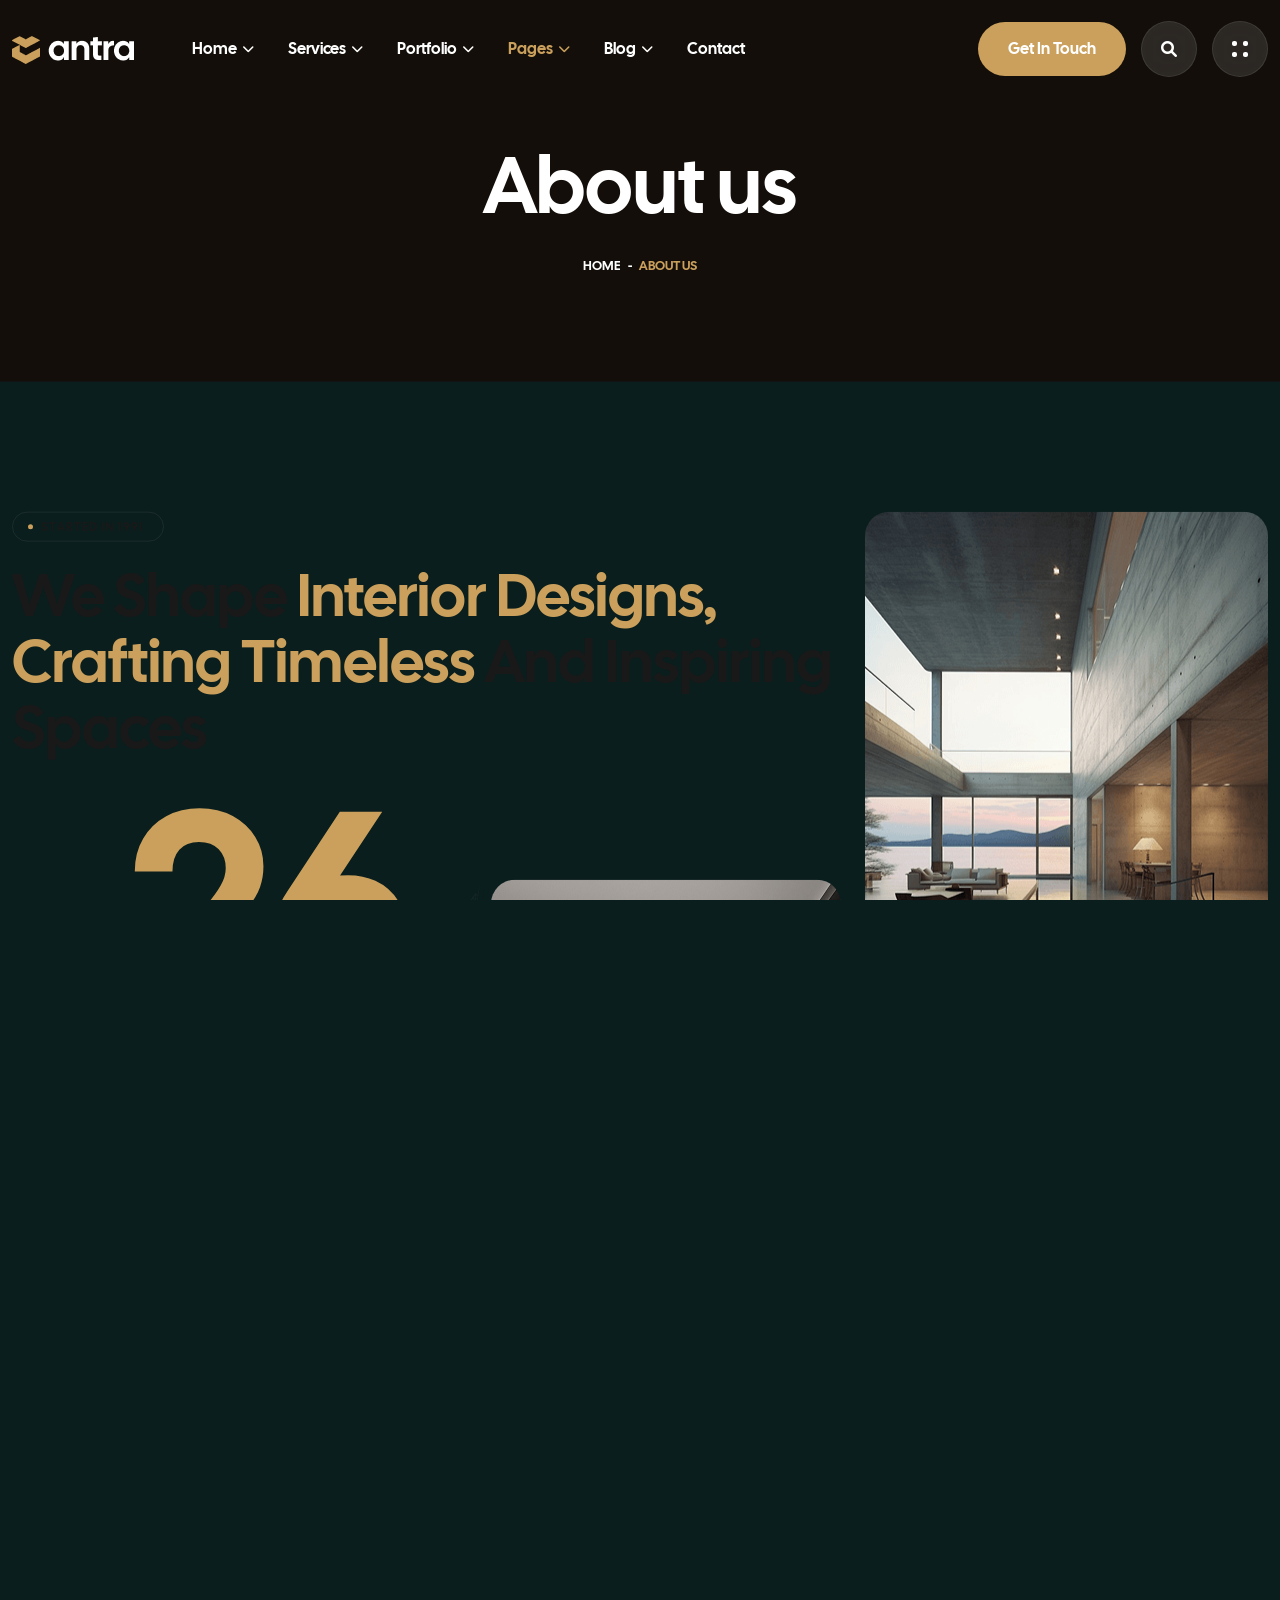
==== about.html @ c776ab61 "first commit" ====
<!DOCTYPE html>
<html class="no-js" lang="en">
    <head>
        <meta charset="utf-8">
        <meta http-equiv="x-ua-compatible" content="ie=edge">
        <meta name="viewport" content="width=device-width, initial-scale=1">
        <meta name="description" content="">

        <!-- Site Title -->
        <title>Antra - Architecture & Interior Design HTML Template</title>

        <!-- Place favicon.ico in the root directory -->
        <link rel="shortcut icon" type="image/x-icon" href="assets/img/favicon.png">

        <!-- CSS here -->
        <link rel="stylesheet" href="assets/css/bootstrap.min.css">
        <link rel="stylesheet" href="assets/css/fontawesome.min.css">
        <link rel="stylesheet" href="assets/css/venobox.min.css">
        <link rel="stylesheet" href="assets/css/odometer.min.css">
        <link rel="stylesheet" href="assets/css/nice-select.css">
        <link rel="stylesheet" href="assets/css/carouselTicker.css">
        <link rel="stylesheet" href="assets/css/animation.css">
        <link rel="stylesheet" href="assets/css/swiper.min.css">
        <link rel="stylesheet" href="assets/css/main.css">
    </head>

    <body>

        <!-- preloader -->
        <div class="preloader overflow-hidden">
            <div class="site-name"><span>ANTRA</span></div>
            <div class="preloader-gutters">
                <div class="bar">
                    <div class="inner-bar"></div>
                </div>
                <div class="bar">
                    <div class="inner-bar"></div>
                </div>
                <div class="bar">
                    <div class="inner-bar"></div>
                </div>
                <div class="bar">
                    <div class="inner-bar"></div>
                </div>
                <div class="bar">
                    <div class="inner-bar"></div>
                </div>
                <div class="bar">
                    <div class="inner-bar"></div>
                </div>
                <div class="bar">
                    <div class="inner-bar"></div>
                </div>
                <div class="bar">
                    <div class="inner-bar"></div>
                </div>
            </div>
        </div>
        <!-- /.preloader -->

        <!-- header-area-start -->
        <header class="header sticky-active">
            <div class="primary-header">
                <div class="container">
                    <div class="primary-header-inner">
                        <div class="header-left-wrap">
                            <div class="header-logo d-lg-block">
                                <a href="index.html">
                                    <img src="assets/img/logo/logo-2.png" alt="logo">
                                </a>
                            </div>
                            <div class="header-menu-wrap">
                                <div class="mobile-menu-items">
                                    <ul>
                                        <li class="menu-item-has-children">
                                            <a href="#">Home</a>
                                            <ul>
                                                <li><a href="index.html">Home One</a></li>
                                                <li><a href="index-2.html">Home Two</a></li>
                                                <li><a href="index-3.html">Home Three</a></li>
                                                <li><a href="index-4.html">Home Four</a></li>
                                                <li><a href="index-5.html">Home Five</a></li>
                                                <li><a href="index-6.html">Home Six</a></li>
                                                <li><a href="index-7.html">Home Seven</a></li>
                                                <li><a href="index-8.html">Home Eight</a></li>
                                                <li><a href="index-9.html">Home Nine</a></li>
                                            </ul>
                                        </li>
                                        <li class="menu-item-has-children">
                                            <a href="service.html">Services</a>
                                            <ul>
                                                <li><a href="service.html">Service Style 1</a></li>
                                                <li><a href="service-2.html">Service Style 2</a></li>
                                                <li><a href="service-3.html">Service Style 3</a></li>
                                                <li><a href="service-details.html">Service Details</a></li>
                                            </ul>
                                        </li>
                                        <li class="menu-item-has-children">
                                            <a href="service.html">Portfolio</a>
                                            <ul>
                                                <li><a href="portfolio.html">Portfolio Style 1</a></li>
                                                <li><a href="portfolio-2.html">Portfolio Style 2</a></li>
                                                <li><a href="portfolio-3.html">Portfolio Style 3</a></li>
                                                <li><a href="portfolio-details.html">Portfolio Details</a></li>
                                            </ul>
                                        </li>
                                        <li class="menu-item-has-children active">
                                            <a href="#">Pages</a>
                                            <ul>
                                                <li class="active"><a href="about.html">About Us</a></li>
                                                <li><a href="team.html">Team</a></li>
                                                <li><a href="team-details.html">Team Details</a></li>
                                                <li><a href="pricing.html">Pricing Plans</a></li>
                                                <li><a href="gallary-1.html">Gallary Style 1</a></li>
                                                <li><a href="gallary-2.html">Gallary Style 2</a></li>
                                                <li><a href="shop.html">Shop</a></li>
                                                <li><a href="shop-details.html">Shop Single</a></li>
                                                <li><a href="faq.html">Faq</a></li>
                                                <li><a href="error.html">404 Error</a></li>
                                                <li><a href="coming-soon.html">Coming Soon</a></li>
                                            </ul>
                                        </li>
                                        <li class="menu-item-has-children">
                                            <a href="blog-grid.html">Blog</a>
                                            <ul>
                                                <li><a href="blog-grid.html">Blog Grid</a></li>
                                                <li><a href="blog-list.html">Blog List</a></li>
                                                <li><a href="blog-standard.html">Blog Standard</a></li>
                                                <li><a href="blog-single.html">Blog Single</a></li>
                                                <li><a href="blog-details.html">Blog Details</a></li>
                                            </ul>
                                        </li>
                                        <li><a href="contact.html">Contact</a></li>
                                    </ul>
                                </div>
                            </div>
                            <!-- /.header-menu-wrap -->
                        </div>
                        <div class="header-right-wrap">
                            <a href="tel:+480123678900" class="header-contact">
                                <span class="icon"><i class="fa-regular fa-phone"></i></span>
                                <span class="content">
                                    <span class="call-text">Call Us Phone</span>
                                    <span class="call-number">(+480) 123 678 900</span>
                                </span>
                            </a>
                            <div class="header-btn-wrap">
                                <a href="contact.html" class="tl-primary-btn header-btn">Get in Touch</a>
                            </div>
                            <div class="search-icon dl-search-icon">
                                <i class="fa-solid fa-magnifying-glass"></i>
                            </div>
                            <div class="sidebar-icon">
                                <button class="sidebar-trigger open">
                                    <svg width="16" height="16" viewBox="0 0 16 16" fill="none" xmlns="http://www.w3.org/2000/svg">
                                        <path d="M11 2C11 0.89543 11.8954 0 13 0H14C15.1046 0 16 0.895431 16 2V3C16 4.10457 15.1046 5 14 5H13C11.8954 5 11 4.10457 11 3V2Z" fill="white"/>
                                        <path d="M0 2C0 0.89543 0.895431 0 2 0H3C4.10457 0 5 0.895431 5 2V3C5 4.10457 4.10457 5 3 5H2C0.89543 5 0 4.10457 0 3V2Z" fill="white"/>
                                        <path d="M0 13C0 11.8954 0.895431 11 2 11H3C4.10457 11 5 11.8954 5 13V14C5 15.1046 4.10457 16 3 16H2C0.89543 16 0 15.1046 0 14V13Z" fill="white"/>
                                        <path d="M11 13C11 11.8954 11.8954 11 13 11H14C15.1046 11 16 11.8954 16 13V14C16 15.1046 15.1046 16 14 16H13C11.8954 16 11 15.1046 11 14V13Z" fill="white"/>
                                    </svg>
                                </button>
                            </div>
                            <!-- /.header-right -->
                        </div>
                    </div>
                    <!-- /.primary-header-inner -->
                </div>
            </div>
        </header>
        <!-- /.Main Header -->

        <div id="popup-search-box">
            <div class="box-inner-wrap d-flex align-items-center">
                <form id="form" action="#" method="get" role="search">
                    <input id="popup-search" type="text" name="s" placeholder="Type keywords here...">
                </form>
                <div class="search-close"><i class="fa-sharp fa-regular fa-xmark"></i></div>
            </div>
        </div>
        <!-- /#popup-search-box -->

        <div id="sidebar-area" class="sidebar-area">
            <button class="sidebar-trigger close">
                <svg
                    class="sidebar-close"
                    xmlns="http://www.w3.org/2000/svg"
                    xmlns:xlink="http://www.w3.org/1999/xlink"
                    x="0px"
                    y="0px"
                    width="16px"
                    height="12.7px"
                    viewBox="0 0 16 12.7"
                    style="enable-background: new 0 0 16 12.7"
                    xml:space="preserve">
                    <g>
                        <rect
                            x="0"
                            y="5.4"
                            transform="matrix(0.7071 -0.7071 0.7071 0.7071 -2.1569 7.5208)"
                            width="16"
                            height="2"
                        ></rect>
                        <rect
                            x="0"
                            y="5.4"
                            transform="matrix(0.7071 0.7071 -0.7071 0.7071 6.8431 -3.7929)"
                            width="16"
                            height="2"
                        ></rect>
                    </g>
                </svg>
            </button>
            <div class="side-menu-content">
                <div class="side-menu-logo">
                    <a class="dark-img" href="index.html"><img src="assets/img/logo/logo-2.png" alt="logo"></a>
                    <a class="light-img" href="index.html"><img src="assets/img/logo/logo-1.png" alt="logo"></a>
                </div>
                <div class="side-menu-wrap"></div>
                <div class="side-menu-about">
                    <h4 class="title">We Shape Interior Designs, Crafting Timeless and Inspiring Spaces</h4>
                </div>
                <div class="side-menu-gallary">
                    <div class="side-menu-gallary-item">
                        <a href="assets/img/project/sidebar-gallary-1.png" class="venobox" data-gall="gallary1"><img src="assets/img/project/sidebar-gallary-1.png" alt="img"></a>
                    </div>
                    <div class="side-menu-gallary-item">
                        <a href="assets/img/project/sidebar-gallary-2.png" class="venobox" data-gall="gallary1"><img src="assets/img/project/sidebar-gallary-2.png" alt="img"></a>
                    </div>
                    <div class="side-menu-gallary-item">
                        <a href="assets/img/project/sidebar-gallary-3.png" class="venobox" data-gall="gallary1"><img src="assets/img/project/sidebar-gallary-3.png" alt="img"></a>
                    </div>
                    <div class="side-menu-gallary-item">
                        <a href="assets/img/project/sidebar-gallary-4.png" class="venobox" data-gall="gallary1"><img src="assets/img/project/sidebar-gallary-4.png" alt="img"></a>
                    </div>
                    <div class="side-menu-gallary-item">
                        <a href="assets/img/project/sidebar-gallary-5.png" class="venobox" data-gall="gallary1"><img src="assets/img/project/sidebar-gallary-5.png" alt="img"></a>
                    </div>
                    <div class="side-menu-gallary-item">
                        <a href="assets/img/project/sidebar-gallary-6.png" class="venobox" data-gall="gallary1"><img src="assets/img/project/sidebar-gallary-6.png" alt="img"></a>
                    </div>
                </div>
                <div class="side-menu-contact">
                    <ul class="side-menu-list">
                        <li>
                            5609 E Sprague Ave, <br>Spokane Valley, WA 99212,<br> USA
                        </li>
                        <li>
                            <a href="tel:+0844560789">+(084) 456-0789</a>
                        </li>
                        <li>
                            <a class="mail" href="mailto:support@example.com">support@example.com</a>
                        </li>
                    </ul>
                </div>
                <ul class="side-menu-social">
                    <li class="facebook"><a href="#"><i class="fab fa-facebook-f"></i></a></li>
                    <li class="instagram"><a href="#"><i class="fab fa-instagram"></i></a></li>
                    <li class="twitter"><a href="#"><i class="fab fa-twitter"></i></a></li>
                    <li class="g-plus"><a href="#"><i class="fab fa-fab fa-google-plus"></i></a></li>
                </ul>
            </div>
        </div>
        <!--/.sidebar-area-->

        <div class="mobile-side-menu">
            <div class="side-menu-content">
                <div class="side-menu-head">
                    <a href="index.html"><img src="assets/img/logo/logo-2.png" alt="logo"></a>
                    <button class="mobile-side-menu-close"><i class="fa-regular fa-xmark"></i></button>
                </div>
                <div class="side-menu-wrap"></div>
                <div class="side-menu-contact">
                    <div class="side-menu-header">
                        <h3>Contact Us</h3>
                    </div>
                    <ul class="side-menu-list">
                        <li>
                            <i class="fas fa-map-marker-alt"></i>
                            <p>Valentin, Street Road 24, New York, </p>
                        </li>
                        <li>
                            <i class="fas fa-phone"></i>
                            <a href="tel:+000123456789">+000 123 (456) 789</a>
                        </li>
                        <li>
                            <i class="fas fa-envelope-open-text"></i>
                            <a href="mailto:antra@gmail.com">antra@gmail.com</a>
                        </li>
                    </ul>
                </div>
                <ul class="side-menu-social">
                    <li class="facebook"><a href="#"><i class="fab fa-facebook-f"></i></a></li>
                    <li class="instagram"><a href="#"><i class="fab fa-instagram"></i></a></li>
                    <li class="twitter"><a href="#"><i class="fab fa-twitter"></i></a></li>
                    <li class="g-plus"><a href="#"><i class="fab fa-fab fa-google-plus"></i></a></li>
                </ul>
            </div>
        </div>
        <!-- /.mobile-side-menu -->
        <div class="mobile-side-menu-overlay"></div>

    <div id="antra-smooth-wrapper">
        <div id="antra-smooth-content">

        <section class="page-header">
            <div class="bg-img" data-background="assets/img/bg-img/page-header-bg.png"></div>
            <div class="overlay"></div>
            <div class="container">
                <div class="page-header-content">
                    <h1 class="title">About us</h1>
                    <h4 class="sub-title"><a class='home' href='index.html'>Home </a><span class="icon">-</span><a class='inner-page' href='about.html'> About Us</a></h4>
                </div>
            </div>
        </section>
        <!-- ./ page-header -->

        <section class="about-section-2 pt-130 pb-130">
            <div class="shape-1"><img src="assets/img/shapes/about-shape-1.png" alt="shape"></div>
            <div class="container container-2">
                <div class="row about-wrap-2">
                    <div class="col-lg-8">
                        <div class="about-content-left">
                            <div class="section-heading">
                                <h4 class="sub-heading" data-text-animation="fade-in-right" data-split="char" data-duration="0.9" data-stagger="0.03">Started In 1991</h4>
                                <h2 class="section-title title-2">We Shape <span>Interior Designs, <br> Crafting Timeless</span> and Inspiring <br> Spaces</h2>
                            </div>
                            <div class="about-counter-wrap">
                                <div class="counter-content">
                                    <h3 class="title"><span class="odometer" data-count="26">0</span></h3>
                                    <p>Years of <br> experience</p>
                                </div>
                                <div class="counter-img">
                                    <img src="assets/img/images/about-img-2.png" alt="counter">
                                </div>
                            </div>
                        </div>
                    </div>
                    <div class="col-lg-4">
                        <div class="about-content-right">
                            <div class="about-img-1">
                                <img src="assets/img/images/about-img-3.png" alt="about">
                            </div>
                            <div class="about-desc">
                                <p>We believe that every space has the power to inspire, and that great design brings. Our mission is to craft environments that stir creativity, evoke emotion, and reflect the essence of those who inhabit them.</p>
                                <div class="about-btn">
                                    <a href="about.html" class="tl-primary-btn">More About Us <span class="icon"><i class="fa-regular fa-arrow-right"></i></span></a>
                                </div>
                            </div>
                        </div>
                    </div>
                </div>
            </div>
        </section>
        <!-- ./ about-section -->

        <div class="video-area-wrap">
            <div class="video-bg" data-background="assets/img/bg-img/video-bg-3.png"></div>
            <div class="play-btn">
                <a
                    class="video-popup venobox"
                    data-autoplay="true"
                    data-vbtype="video"
                    href="https://youtu.be/JwC-Qx1lJso">
                    play
                </a>
            </div>
        </div>
        <!-- ./ video-section -->

        <section class="history-section pt-130 pb-130">
            <div class="history-text"><span>antra</span></div>
            <div class="history-element"><img src="assets/img/images/counter-img-1.png" alt="counter"></div>
            <div class="container container-2">
                <div class="row section-heading-wrap ml-0 mw-100">  
                    <div class="shape"><img src="assets/img/shapes/section-heading.png" alt="shape"></div>
                    <div class="col-lg-4 col-md-12">
                        <div class="section-heading mb-0">
                            <h4 class="sub-heading" data-text-animation="fade-in-right" data-split="char" data-duration="0.9" data-stagger="0.03">our History</h4>
                        </div>
                    </div>
                    <div class="col-lg-8 col-md-12">
                        <div class="section-heading section-heading-2 mb-0">
                            <h2 class="section-title title-2">Our history <span>is full of <br> interesting</span> stages <br> and events.</h2>
                        </div>
                    </div>
                </div>
                <div class="history-carousel-wrap">
                    <div class="history-carousel swiper">
                        <div class="swiper-wrapper">
                            <div class="swiper-slide">
                                <div class="history-item">
                                    <div class="history-img">
                                        <img src="assets/img/images/history-img-1.png" alt="history">
                                    </div>
                                    <div class="history-content">
                                        <div class="circle"></div>
                                        <h3 class="title"><a href="about.html">2025</a></h3>
                                        <p>Celebrates 15 years with a retrospective showcase of the company’s projects and milestones.</p>
                                    </div>
                                </div>
                            </div>
                            <div class="swiper-slide">
                                <div class="history-item">
                                    <div class="history-img">
                                        <img src="assets/img/images/history-img-1.png" alt="history">
                                    </div>
                                    <div class="history-content">
                                        <div class="circle"></div>
                                        <h3 class="title"><a href="about.html">2025</a></h3>
                                        <p>Celebrates 15 years with a retrospective showcase of the company’s projects and milestones.</p>
                                    </div>
                                </div>
                            </div>
                            <div class="swiper-slide">
                                <div class="history-item">
                                    <div class="history-img">
                                        <img src="assets/img/images/history-img-1.png" alt="history">
                                    </div>
                                    <div class="history-content">
                                        <div class="circle"></div>
                                        <h3 class="title"><a href="about.html">2025</a></h3>
                                        <p>Celebrates 15 years with a retrospective showcase of the company’s projects and milestones.</p>
                                    </div>
                                </div>
                            </div>
                            <div class="swiper-slide">
                                <div class="history-item">
                                    <div class="history-img">
                                        <img src="assets/img/images/history-img-1.png" alt="history">
                                    </div>
                                    <div class="history-content">
                                        <div class="circle"></div>
                                        <h3 class="title"><a href="about.html">2025</a></h3>
                                        <p>Celebrates 15 years with a retrospective showcase of the company’s projects and milestones.</p>
                                    </div>
                                </div>
                            </div>
                            <div class="swiper-slide">
                                <div class="history-item">
                                    <div class="history-img">
                                        <img src="assets/img/images/history-img-1.png" alt="history">
                                    </div>
                                    <div class="history-content">
                                        <div class="circle"></div>
                                        <h3 class="title"><a href="about.html">2025</a></h3>
                                        <p>Celebrates 15 years with a retrospective showcase of the company’s projects and milestones.</p>
                                    </div>
                                </div>
                            </div>
                            <div class="swiper-slide">
                                <div class="history-item">
                                    <div class="history-img">
                                        <img src="assets/img/images/history-img-1.png" alt="history">
                                    </div>
                                    <div class="history-content">
                                        <div class="circle"></div>
                                        <h3 class="title"><a href="about.html">2025</a></h3>
                                        <p>Celebrates 15 years with a retrospective showcase of the company’s projects and milestones.</p>
                                    </div>
                                </div>
                            </div>
                        </div>
                    </div>
                </div>
            </div>
        </section>
        <!-- ./ history-section -->

        <section class="process-section overflow-hidden bg-white">
            <div class="bg-shape" data-background="assets/img/shapes/process-shape-1.png"></div>
            <div class="container container-2">
                <div class="heading-space align-items-end">
                    <div class="section-heading mb-0">
                        <h4 class="sub-heading" data-text-animation="fade-in-right" data-split="char" data-duration="0.9" data-stagger="0.03">How We Work</h4>
                        <h2 class="section-title title-2">Description <span>Architecture <br> process</span> for exceptional <br> results.</h2>
                    </div>
                    <div class="process-desc">
                        <p class="mb-0">Our process is alive - adapting, refining, and growing <br> with your vision. Always. <br> Like artists with a blank canvas, we transform rooms <br> into living works of art.</p>
                    </div>
                </div>
                <div class="row gy-xl-0 gy-4 process-wrap">
                    <div class="col-xl-3 col-lg-6 col-md-6">
                        <div class="process-item">
                            <div class="process-thumb">
                                <img src="assets/img/images/process-img-1.png" alt="process">
                            </div>
                            <div class="process-content">
                                <h3 class="title"><span>01</span>. Initial Consultation</h3>
                                <p>We begin by understanding <br> your vision, goals, and needs, <br> followed Antra.</p>
                            </div>
                            <span class="number">01</span>
                        </div>
                    </div>
                    <div class="col-xl-3 col-lg-6 col-md-6">
                        <div class="process-item">
                            <div class="process-thumb">
                                <img src="assets/img/images/process-img-2.png" alt="process">
                            </div>
                            <div class="process-content">
                                <h3 class="title"><span>02</span>. Design & Planning</h3>
                                <p>We begin by understanding <br> your vision, goals, and needs, <br> followed Antra.</p>
                            </div>
                            <span class="number">02</span>
                        </div>
                    </div>
                    <div class="col-xl-3 col-lg-6 col-md-6">
                        <div class="process-item">
                            <div class="process-thumb">
                                <img src="assets/img/images/process-img-3.png" alt="process">
                            </div>
                            <div class="process-content">
                                <h3 class="title"><span>03</span>. Implementation</h3>
                                <p>We begin by understanding <br> your vision, goals, and needs, <br> followed Antra.</p>
                            </div>
                            <span class="number">03</span>
                        </div>
                    </div>
                    <div class="col-xl-3 col-lg-6 col-md-6">
                        <div class="process-item">
                            <div class="process-thumb">
                                <img src="assets/img/images/process-img-4.png" alt="process">
                            </div>
                            <div class="process-content">
                                <h3 class="title"><span>04</span>. Project Handover</h3>
                                <p>We begin by understanding <br> your vision, goals, and needs, <br> followed Antra.</p>
                            </div>
                            <span class="number">04</span>
                        </div>
                    </div>
                </div>
                <div class="process-text">
                    <h5 class="bottom-text">We’ve been working hard to impress you. <a href="contact.html">Start your’s today</a></h5>
                </div>
            </div>
        </section>
        <!-- ./ process-section -->

        <section class="award-section bg-grey pt-130 pb-130">
            <div class="bg-shape"><img src="assets/img/shapes/team-bg-shape-1.png" alt="shape"></div>
            <div class="container container-2">
                <div class="row section-heading-wrap">  
                    <div class="shape"><img src="assets/img/shapes/section-heading.png" alt="shape"></div>
                    <div class="col-lg-4 col-md-12">
                        <div class="section-heading mb-0">
                            <h4 class="sub-heading" data-text-animation="fade-in-right" data-split="char" data-duration="0.9" data-stagger="0.03">Award & achievement</h4>
                        </div>
                    </div>
                    <div class="col-lg-8 col-md-12">
                        <div class="section-heading section-heading-2 mb-0">
                            <h2 class="section-title title-2">Design That <span>Speaks Our <br> Industry</span> Awards</h2>
                        </div>
                    </div>
                </div>
                <div class="row award-wrap">
                    <div class="col-lg-5">
                        <div class="award-img">
                            <img src="assets/img/images/award-img-1.png" alt="img">
                        </div>
                    </div>
                    <div class="col-lg-7">
                        <div class="award-item-list">
                            <div class="award-item" data-img="assets/img/images/award-img-1.png">
                                <div class="left-content">
                                    <span class="number">2025</span>
                                    <h3 class="title">Best Residential Design</h3>
                                </div>
                                <div class="mid-content">
                                    <span>Interior Design</span>
                                </div>
                            </div>
                            <div class="award-item" data-img="assets/img/images/award-img-2.jpg">
                                <div class="left-content">
                                    <span class="number">2024</span>
                                    <h3 class="title">Top Commercial Design</h3>
                                </div>
                                <div class="mid-content">
                                    <span>Architecture</span>
                                </div>
                            </div>
                            <div class="award-item" data-img="assets/img/images/award-img-3.jpg">
                                <div class="left-content">
                                    <span class="number">2023</span>
                                    <h3 class="title">Sustainable Design Award</h3>
                                </div>
                                <div class="mid-content">
                                    <span>Community Center</span>
                                </div>
                            </div>
                            <div class="award-item" data-img="assets/img/images/award-img-4.jpg">
                                <div class="left-content">
                                    <span class="number">2022</span>
                                    <h3 class="title">Creative Office Space Award</h3>
                                </div>
                                <div class="mid-content">
                                    <span>Corporation Building</span>
                                </div>
                            </div>
                            <div class="award-item" data-img="assets/img/images/award-img-5.jpg">
                                <div class="left-content">
                                    <span class="number">2020</span>
                                    <h3 class="title">Emerging Designer of the Year</h3>
                                </div>
                                <div class="mid-content">
                                    <span>Interior Design</span>
                                </div>
                            </div>
                        </div>
                    </div>
                </div>
            </div>
        </section>
        <!-- ./ award-section -->

        <section class="gallary-section-2 pb-130 overflow-hidden">
            <div class="bg-img" data-background="assets/img/bg-img/gallary-bg-1.png"></div>
            <div class="container container-2">
                <div class="row">
                    <div class="col-lg-4 col-md-12">
                        <div class="gallary-left-content">
                            <div class="section-heading white-content mb-0">
                                <h4 class="sub-heading" data-text-animation="fade-in-right" data-split="char" data-duration="0.9" data-stagger="0.03">our gallery</h4>
                                <h2 class="section-title">Interior <br>design</h2>
                                <p class="mb-0">Lorem ipsum dolor sit amet consectetur. <br> Magna nunc porttitor convallis faucibus <br> laoreet.</p>
                            </div>
                        </div>
                    </div>
                    <div class="col-lg-8">
                        <div class="gallary-carousel-wrap">
                            <div class="gallary-carousel swiper">
                                <div class="swiper-wrapper">
                                    <div class="swiper-slide">
                                        <div class="gallary-inner-item">
                                            <a href="about.html"><img src="assets/img/images/gallary-img-1.png" alt="img"></a>
                                        </div>
                                    </div>
                                    <div class="swiper-slide">
                                        <div class="gallary-inner-item">
                                            <a href="about.html"><img src="assets/img/images/gallary-img-2.png" alt="img"></a>
                                        </div>
                                    </div>
                                    <div class="swiper-slide">
                                        <div class="gallary-inner-item">
                                            <a href="about.html"><img src="assets/img/images/gallary-img-3.png" alt="img"></a>
                                        </div>
                                    </div>
                                    <div class="swiper-slide">
                                        <div class="gallary-inner-item">
                                            <a href="about.html"><img src="assets/img/images/gallary-img-4.png" alt="img"></a>
                                        </div>
                                    </div>
                                </div>
                            </div>
                            <div class="swiper-arrow">
                                <div class="swiper-nav swiper-prev"><i class="fa-regular fa-arrow-left"></i></div>
                                <div class="swiper-nav swiper-next"><i class="fa-regular fa-arrow-right"></i></div>
                            </div>
                        </div>
                    </div>
                </div>
            </div>
        </section>
        <!-- ./ gallary-section -->

        <section class="testimonial-section bg-white pt-150">
            <div class="container container-2">
                <div class="row section-heading-wrap">  
                    <div class="shape"><img src="assets/img/shapes/section-heading.png" alt="shape"></div>
                    <div class="col-lg-4 col-md-12">
                        <div class="section-heading mb-0">
                            <h4 class="sub-heading" data-text-animation="fade-in-right" data-split="char" data-duration="0.9" data-stagger="0.03">Owr clients say</h4>
                        </div>
                    </div>
                    <div class="col-lg-8 col-md-12">
                        <div class="section-heading section-heading-2 mb-0">
                            <h2 class="section-title title-2">Here’s What <span>warm words <br> our clients</span> say</h2>
                        </div>
                    </div>
                </div>
                <div class="row">
                    <div class="col-lg-6">
                        <div class="testi-img">
                            <img src="assets/img/testi/testi-img-1.png" alt="testi">
                        </div>
                    </div>
                    <div class="col-lg-6">
                        <div class="testi-carousel-wrap">
                            <div class="testi-top-content">
                                <div class="left-content">
                                    <h3 class="rating">4.80</h3>
                                    <div class="rating-list">
                                        <ul>
                                            <li><i class="fa-solid fa-star"></i></li>
                                            <li><i class="fa-solid fa-star"></i></li>
                                            <li><i class="fa-solid fa-star"></i></li>
                                            <li><i class="fa-solid fa-star"></i></li>
                                            <li><i class="fa-solid fa-star"></i></li>
                                        </ul>
                                        <span>2,688 reviews</span>
                                    </div>
                                </div>
                                <div class="right-content">
                                    <p>From concept to reality, the team turned my <br> vision into a stunning, livable space. I couldn’t <br> be happier with this!</p>
                                </div>
                            </div>
                            <div class="testi-carousel swiper">
                                <div class="swiper-wrapper">
                                    <div class="swiper-slide">
                                        <div class="testi-item">
                                            <p>“A wonderful experience! They knew what they were doing and were incredibly knowledgeable throughout the process."</p>
                                            <div class="testi-author">
                                                <div class="author-img">
                                                    <img src="assets/img/testi/testi-author-1.png" alt="author">
                                                </div>
                                                <h4 class="name">Morgan Dufresne <span>Company Owner</span></h4>
                                            </div>
                                        </div>
                                    </div>
                                </div>
                            </div>
                        </div>
                    </div>
                </div>
            </div>
        </section>
        <!-- ./ testimonial-section -->

        <section class="sponsor-section pt-120 pb-130 overflow-hidden">
            <div class="container">
                <div class="sponsor-text-wrap sponsor-text-wrap-2">
                    <h5 class="sponsor-text">Our Website <span>75000</span>+ VIP Customer</h5>
                </div>
                <div class="sponsor-carousel swiper">
                    <div class="swiper-wrapper">
                        <div class="swiper-slide">
                            <div class="sponsor-item">
                                <a href="#"><img src="assets/img/sponsor/sponsor-1.png" alt="sponsor"></a>
                            </div>
                        </div>
                        <div class="swiper-slide">
                            <div class="sponsor-item">
                                <a href="#"><img src="assets/img/sponsor/sponsor-2.png" alt="sponsor"></a>
                            </div>
                        </div>
                        <div class="swiper-slide">
                            <div class="sponsor-item">
                                <a href="#"><img src="assets/img/sponsor/sponsor-3.png" alt="sponsor"></a>
                            </div>
                        </div>
                        <div class="swiper-slide">
                            <div class="sponsor-item">
                                <a href="#"><img src="assets/img/sponsor/sponsor-4.png" alt="sponsor"></a>
                            </div>
                        </div>
                        <div class="swiper-slide">
                            <div class="sponsor-item">
                                <a href="#"><img src="assets/img/sponsor/sponsor-5.png" alt="sponsor"></a>
                            </div>
                        </div>
                        <div class="swiper-slide">
                            <div class="sponsor-item">
                                <a href="#"><img src="assets/img/sponsor/sponsor-6.png" alt="sponsor"></a>
                            </div>
                        </div>
                    </div>
                </div>
            </div>
        </section>
        <!-- ./ sponsor-section -->

        <section class="newsletter-section bg-white pb-130 overflow-hidden">
            <div class="bg-shape"><img src="assets/img/shapes/newsletter-shape.png" alt="shape"></div>
            <div class="container">
                <div class="newsletter-wrap">
                    <div class="section-heading text-center">
                        <h4 class="sub-heading" data-text-animation="fade-in-right" data-split="char" data-duration="0.9" data-stagger="0.03">Subscribe to the newsletter</h4>
                        <h2 class="section-title">Join <span>our newsletter <br> stay</span> up to date</h2>
                        <p>Join our newsletter. Learn something new, gain access to exclusive content, <br> and stay informed with the latest updates in the industry.</p>
                    </div>
                    <div class="newsletter-form">
                        <input type="text" id="email" name="email" class="form-control" placeholder="Email address..">
                        <button type="submit"><i class="fa-regular fa-arrow-right-long"></i></button>
                        
                    </div>
                </div>
            </div>
        </section>
        <!-- ./ newsletter-section -->

        <footer class="footer-section overflow-hidden">
            <div class="footer-bg" data-background="assets/img/bg-img/footer-bg.png"></div>
            <div class="footer-shade"></div>
            <div class="container container-2">
                <div class="row footer-wrap">
                    <div class="col-lg-3 col-md-6">
                        <div class="footer-widget">
                            <div class="widget-header">
                                <div class="footer-logo">
                                    <a href="index.html"><img src="assets/img/logo/logo-2.png" alt="logo"></a>
                                </div>
                            </div>
                            <p class="mb-10">We transform your vision into beautifully <br> crafted spaces.</p>
                            <p class="mb-0">5609 E Sprague Ave, Spokane Valley, <br> WA 99212, USA</p>
                        </div>
                    </div>
                    <div class="col-lg-3 col-md-6">
                        <div class="footer-widget footer-col-2">
                            <ul class="footer-list">
                                <li><a href="about.html">About Us</a></li>
                                <li><a href="service.html">Services</a></li>
                                <li><a href="contact.html">Careers</a></li>
                                <li><a href="team.html">our Team</a></li>
                                <li><a href="blog-grid.html">Blog</a></li>
                                <li><a href="contact.html">Contact Us</a></li>
                            </ul>
                        </div>
                    </div>
                    <div class="col-lg-3 col-md-6">
                        <div class="footer-widget footer-col-2 pl-0">
                            <ul class="footer-list">
                                <li><a href="portfolio-details.html">Our Projects</a></li>
                                <li><a href="contact.html">Partners</a></li>
                                <li><a href="contact.html">Partners Program</a></li>
                                <li><a href="contact.html">Affiliate Program</a></li>
                                <li><a href="contact.html">Terms & Conditions</a></li>
                                <li><a href="contact.html">Support Center</a></li>
                            </ul>
                        </div>
                    </div>
                    <div class="col-lg-3 col-md-6">
                        <div class="footer-widget">
                            <div class="footer-address">
                                <a class="number" href="tel:+0844560789">+(084) 456-0789</a>
                                <a class="mail" href="tel:">support@example.com</a>
                                <ul class="social-list">
                                    <li><a href="#">Facebook</a></li>
                                    <li><a href="#">Instagram</a></li>
                                    <li><a href="#">YouTube</a></li>
                                    <li><a href="#">Twitter</a></li>
                                </ul>
                            </div>
                        </div>
                    </div>
                </div>
            </div>
            <div class="copyright-area">
                <div class="container">
                    <div class="copyright-content">
                        <p>© 2025 antra. All Rights Reserved.</p>
                    </div>
                </div>
            </div>
            <div class="footer-text"><span>antra</span></div>
        </footer>
        <!-- ./ footer-section -->

        </div>
    </div>

        <div id="scroll-percentage"><span id="scroll-percentage-value"></span></div>
        <!--scrollup-->

        <!-- JS here -->
        <script src="assets/js/vendor/jquary-3.7.1.min.js"></script>
        <script src="assets/js/vendor/bootstrap-bundle.js"></script>
        <script src="assets/js/vendor/imagesloaded-pkgd.js"></script>
        <script src="assets/js/vendor/waypoints.min.js"></script>
        <script src="assets/js/vendor/venobox.min.js"></script>
        <script src="assets/js/vendor/odometer.min.js"></script>
        <script src="assets/js/vendor/meanmenu.js"></script>
        <script src="assets/js/vendor/jquery.isotope.js"></script>
        <script src="assets/js/vendor/swiper.min.js"></script>
        <script src="assets/js/vendor/split-type.min.js"></script>
        <script src="assets/js/vendor/gsap.min.js"></script>
        <script src="assets/js/vendor/scroll-trigger.min.js"></script>
        <script src="assets/js/vendor/scroll-smoother.js"></script>
        <script src="assets/js/vendor/jquery.carouselTicker.js"></script>
        <script src="assets/js/vendor/nice-select.js"></script>
        <script src="assets/js/vendor/three.min.js"></script>
        <script src="assets/js/vendor/panolens.min.js"></script>
        <script src="assets/js/vendor/jquery.event.move.min.js"></script>
        <script src="assets/js/vendor/jquery.twentytwenty.min.js"></script>
        <script src="assets/js/slider.js"></script>
        <script src="assets/js/contact.js"></script>
        <script src="assets/js/main.js"></script>
    </body>
</html>
---- assets/css/carouselTicker.css ----
/**
 * CSS style for carouselTicker
 **/

.carouselTicker__list {
  margin: 10px 0;
  padding: 0;
  list-style-type: none;
  overflow: hidden;
}

.carouselTicker__item {
  margin: 0 0 0 5px;
  float: left;
  border: 4px solid red;
  width: 100px;
  height: 60px;
  line-height: 60px;
  text-align: center;
}

.carouselTicker__loader {
  position: absolute;
  left: 0;
  right: 0;
  top: 0;
  bottom: 0;
  background: #fff url("../images/loader.gif") center center no-repeat;
}

/**
 * CSS style for vertical direction
 **/

.carouselTicker_vertical .carouselTicker__list {
  margin: 0;
}

.carouselTicker_vertical .carouselTicker__item {
  margin: 0 0 5px 0;
  border: 4px solid red;
  width: 100px;
  height: 60px;
  line-height: 60px;
  text-align: center;
}

#carouselTicker .carouselTicker__item,
#carouselTicker-destructor-example .carouselTicker__item,
#carouselTicker-buttons-controls-example .carouselTicker__item {
  width: auto;
  height: auto;
  line-height: normal;
}

.carouselTicker__item img {
  vertical-align: top;
}
---- assets/css/animation.css ----
/* Text Animation */
.antra-animation,
.antra-animation span {
    animation-duration: 0.3s;
    animation-fill-mode: both;
}

.antra-animation span {
    display: inline-block;
}

/* Fade Effect */
.antra-fadeIn {
    animation-name: asFadeIn;
}

@keyframes asFadeIn {
    from {
        opacity: 0;
    }

    to {
        opacity: 1;
    }
}

.antra-fadeInLeft {
    animation-name: asFadeInLeft;
}

@keyframes asFadeInLeft {
    from {
        opacity: 0;
        transform: translateX(-50px);
    }

    to {
        opacity: 1;
    }
}

.antra-fadeInRight {
    animation-name: asFadeInRight;
}

@keyframes asFadeInRight {
    from {
        opacity: 0;
        transform: translateX(50px);
    }

    to {
        opacity: 1;
    }
}

.antra-fadeInDown {
    animation-name: asFadeInTop;
}

@keyframes asFadeInTop {
    from {
        opacity: 0;
        transform: translateY(-50px);
    }

    to {
        opacity: 1;
    }
}

.antra-fadeInUp {
    animation-name: asFadeInBottom;
}

@keyframes asFadeInBottom {
    from {
        opacity: 0;
        transform: translateY(50px);
    }

    to {
        opacity: 1;
    }
}

/* Move From Effect */
.antra-moveFromLeft {
    animation-name: asMoveFromLeft;
}

@keyframes asMoveFromLeft {
    from {
        visibility: hidden;
        transform: translateX(-50px);
    }

    to {
        visibility: visible;
    }
}

.antra-moveFromRight {
    animation-name: asMoveFromRight;
}

@keyframes asMoveFromRight {
    from {
        visibility: hidden;
        transform: translateX(50px);
    }

    to {
        visibility: visible;
    }
}

.antra-moveFromTop {
    animation-name: asMoveFromTop;
}

@keyframes asMoveFromTop {
    from {
        visibility: hidden;
        transform: translateY(-50px);
    }

    to {
        visibility: visible;
    }
}

.antra-moveFromBottom {
    animation-name: asMoveFromBottom;
}

@keyframes asMoveFromBottom {
    from {
        visibility: hidden;
        transform: translateY(50px);
    }

    to {
        visibility: visible;
    }
}

/* Blur Effect */

.antra-blurIn {
    animation-name: asBlurIn;
}

@keyframes asBlurIn {
    from {
        filter: blur(20px);
        opacity: 0;
    }
}

.antra-blurInLeft {
    animation-name: asBlurInLeft;
}

@keyframes asBlurInLeft {
    from {
        transform: translateX(50px);
        filter: blur(20px);
        opacity: 0;
    }
}

.antra-blurInRight {
    animation-name: asBlurInRight;
}

@keyframes asBlurInRight {
    from {
        transform: translateX(-50px);
        filter: blur(20px);
        opacity: 0;
    }
}

.antra-blurInTop {
    animation-name: asBlurInTop;
}

@keyframes asBlurInTop {
    from {
        transform: translateY(50px);
        filter: blur(20px);
        opacity: 0;
    }
}

.antra-blurInBottom {
    animation-name: asBlurInBottom;
}

@keyframes asBlurInBottom {
    from {
        transform: translateY(-50px);
        filter: blur(20px);
        opacity: 0;
    }
}

/* Zoom Effect */
.antra-zoomIn {
    animation-name: asZoomIn;
}

@keyframes asZoomIn {
    from {
        transform: scale(5);
        opacity: 0;
    }
}

.antra-zoomInLeft {
    animation-name: asZoomInLeft;
}

@keyframes asZoomInLeft {
    from {
        transform: scale(5) translateX(-50%);
        opacity: 0;
    }
}

.antra-zoomInRight {
    animation-name: asZoomInRight;
}

@keyframes asZoomInRight {
    from {
        transform: scale(5) translateX(50%);
        opacity: 0;
    }
}

.antra-zoomInTop {
    animation-name: asZoomInTop;
}

@keyframes asZoomInTop {
    from {
        transform: scale(10) translateY(-50%);
        opacity: 0;
    }
}

.antra-zoomInBottom {
    animation-name: asZoomInBottom;
}

@keyframes asZoomInBottom {
    from {
        transform: scale(10) translateY(50%);
        opacity: 0;
    }
}

/* Flip Effect */
.antra-flipInTop {
    animation-name: asFlipInTop;
}

@keyframes asFlipInTop {
    from {
        transform: perspective(600px);
        opacity: 0;
    }

    30% {
        transform: perspective(600px) rotateX(180deg);
        transform-origin: 0 0;
        animation-timing-function: ease-out;
    }

    to {
        transform: perspective(600px);
    }
}

.antra-flipInBottom {
    animation-name: asFlipInBottom;
}

@keyframes asFlipInBottom {
    from {
        transform: perspective(600px);
        opacity: 0;
    }

    30% {
        transform: perspective(600px) rotateX(180deg);
        transform-origin: bottom;
        animation-timing-function: ease-out;
    }

    to {
        transform: perspective(600px);
    }
}

/* Roll Effect */
.antra-rollFromLeft {
    animation-name: asRollFromLeft;
}

@keyframes asRollFromLeft {
    from {
        transform: translateX(-60px) perspective(600px) rotateY(180deg);
        opacity: 0;
    }
}

.antra-rollFromRight {
    animation-name: asRollFromRight;
}

@keyframes asRollFromRight {
    from {
        transform: translateX(60px) perspective(600px) rotateY(-180deg);
        opacity: 0;
    }
}

.antra-rollFromTop {
    animation-name: asRollFromTop;
}

@keyframes asRollFromTop {
    from {
        transform: translateY(-60px) perspective(600px) rotateX(180deg);
        opacity: 0;
    }
}

.antra-rollFromBottom {
    animation-name: asRollFromBottom;
}

@keyframes asRollFromBottom {
    from {
        transform: translateY(60px) perspective(600px) rotateX(-180deg);
        opacity: 0;
    }
}

/* Rotate Skate Effect */
.antra-rotateSkateInRight {
    animation-name: asRotateSkateInRight;
}

@keyframes asRotateSkateInRight {
    from {
        transform: scaleX(0.2) translateX(100px);
        opacity: 0;
    }
}

.antra-rotateSkateInLeft {
    animation-name: asRotateSkateInLeft;
}

@keyframes asRotateSkateInLeft {
    from {
        transform: scaleX(0.2) translateX(-100px);
        opacity: 0;
    }
}

.antra-rotateSkateInTop {
    animation-name: asRotateSkateInTop;
}

@keyframes asRotateSkateInTop {
    from {
        transform: scaleY(0.2) translateY(-100px);
        opacity: 0;
    }
}

.antra-rotateSkateInBottom {
    animation-name: asRotateSkateInBottom;
}

@keyframes asRotateSkateInBottom {
    from {
        transform: scaleY(0.2) translateY(100px);
        opacity: 0;
    }
}

/* PopUp Effect */
.antra-popUp {
    animation-name: asPopUp;
}

@keyframes asPopUp {
    0% {
        visibility: hidden;
    }

    50% {
        transform: scale(1.1);
        visibility: visible;
    }
}

.antra-popUpLeft {
    animation-name: asPopUpLeft;
}

@keyframes asPopUpLeft {
    0% {
        visibility: hidden;
    }

    50% {
        visibility: visible;
        transform: translateX(-20px) scale(1.1);
        animation-timing-function: ease-in;
    }
}

.antra-popUpRight {
    animation-name: asPopUpRight;
}

@keyframes asPopUpRight {
    0% {
        visibility: hidden;
    }

    50% {
        visibility: visible;
        transform: translateX(20px) scale(1.1);
        animation-timing-function: ease-in;
    }
}

/* Kenburns Top */

.swiper-slide-active .kenburns-top {
	-webkit-animation-name: kenburns-top;
	animation-name: kenburns-top;
}

@-webkit-keyframes kenburns-top {
	0% {
		-webkit-transform: scale(1) translateY(0);
		transform: scale(1) translateY(0);
		-webkit-transform-origin: 50% 16%;
		transform-origin: 50% 16%;
	}

	100% {
		-webkit-transform: scale(1.08) translateY(-15px);
		transform: scale(1.08) translateY(-15px);
		-webkit-transform-origin: top;
		transform-origin: top;
	}
}

@keyframes kenburns-top {
	0% {
		-webkit-transform: scale(1) translateY(0);
		transform: scale(1) translateY(0);
		-webkit-transform-origin: 50% 16%;
		transform-origin: 50% 16%;
	}

	100% {
		-webkit-transform: scale(1.08) translateY(-15px);
		transform: scale(1.08) translateY(-15px);
		-webkit-transform-origin: top;
		transform-origin: top;
	}
}
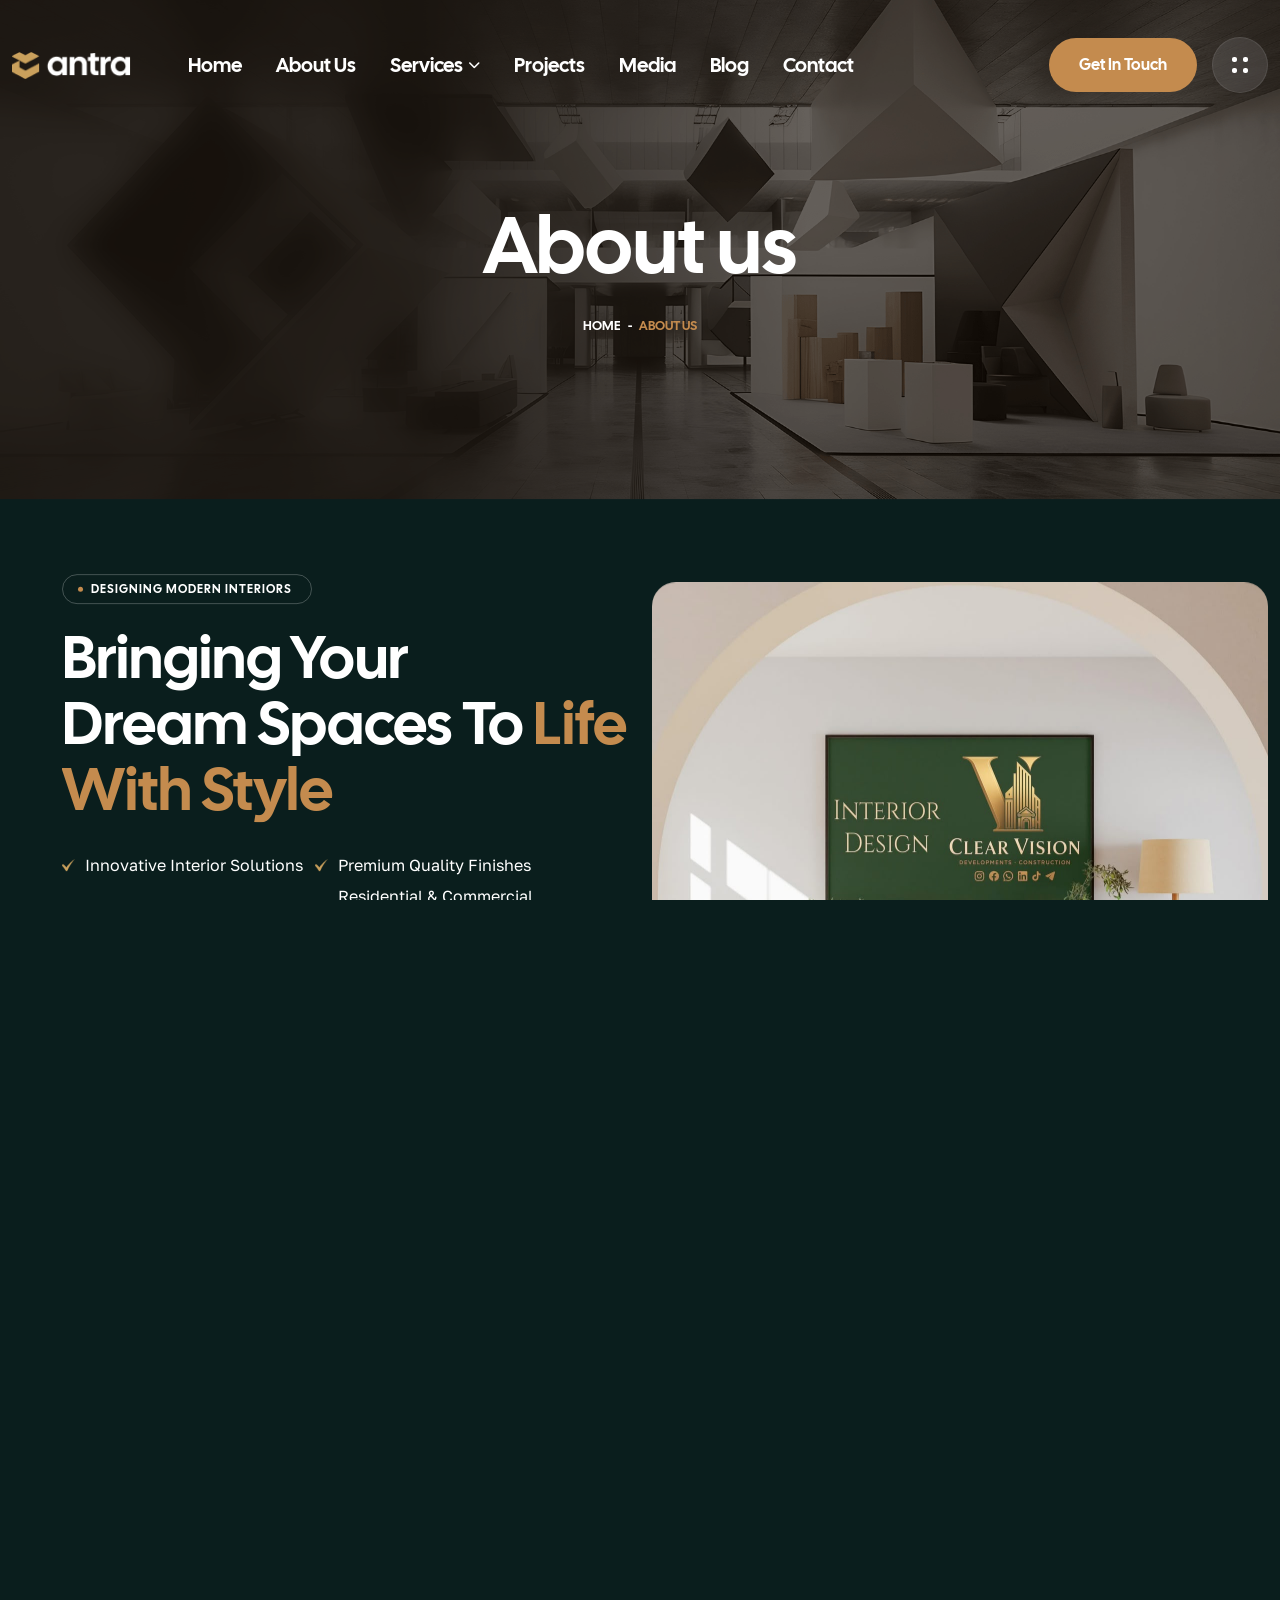
==== commit da3943d7: "update" ====
--- a/about.html
+++ b/about.html
@@ -59,7 +59,7 @@
         <!-- /.preloader -->
 
         <!-- header-area-start -->
-        <header class="header sticky-active">
+          <header class="header sticky-active">
             <div class="primary-header">
                 <div class="container">
                     <div class="primary-header-inner">
@@ -72,64 +72,34 @@
                             <div class="header-menu-wrap">
                                 <div class="mobile-menu-items">
                                     <ul>
-                                        <li class="menu-item-has-children">
-                                            <a href="#">Home</a>
-                                            <ul>
-                                                <li><a href="index.html">Home One</a></li>
-                                                <li><a href="index-2.html">Home Two</a></li>
-                                                <li><a href="index-3.html">Home Three</a></li>
-                                                <li><a href="index-4.html">Home Four</a></li>
-                                                <li><a href="index-5.html">Home Five</a></li>
-                                                <li><a href="index-6.html">Home Six</a></li>
-                                                <li><a href="index-7.html">Home Seven</a></li>
-                                                <li><a href="index-8.html">Home Eight</a></li>
-                                                <li><a href="index-9.html">Home Nine</a></li>
-                                            </ul>
+                                        <li>
+                                            <a href="index.html">Home</a>
                                         </li>
+                                         <li><a href="about.html">About Us</a></li>
+
+                                         
                                         <li class="menu-item-has-children">
                                             <a href="service.html">Services</a>
                                             <ul>
-                                                <li><a href="service.html">Service Style 1</a></li>
-                                                <li><a href="service-2.html">Service Style 2</a></li>
-                                                <li><a href="service-3.html">Service Style 3</a></li>
-                                                <li><a href="service-details.html">Service Details</a></li>
+                                                <li><a href="service-details.html">Interior Design</a></li>
+                                                <li><a href="service-details.html">Exterior Design</a></li>
+                                                <li><a href="service-details.html">Landscape Design</a></li>
+                                                <li><a href="service-details.html">Commercial Design</a></li>
                                             </ul>
                                         </li>
-                                        <li class="menu-item-has-children">
-                                            <a href="service.html">Portfolio</a>
-                                            <ul>
-                                                <li><a href="portfolio.html">Portfolio Style 1</a></li>
-                                                <li><a href="portfolio-2.html">Portfolio Style 2</a></li>
-                                                <li><a href="portfolio-3.html">Portfolio Style 3</a></li>
-                                                <li><a href="portfolio-details.html">Portfolio Details</a></li>
-                                            </ul>
+
+
+                                        <li>
+                                            <a href="projects.html">Projects</a>
                                         </li>
-                                        <li class="menu-item-has-children active">
-                                            <a href="#">Pages</a>
-                                            <ul>
-                                                <li class="active"><a href="about.html">About Us</a></li>
-                                                <li><a href="team.html">Team</a></li>
-                                                <li><a href="team-details.html">Team Details</a></li>
-                                                <li><a href="pricing.html">Pricing Plans</a></li>
-                                                <li><a href="gallary-1.html">Gallary Style 1</a></li>
-                                                <li><a href="gallary-2.html">Gallary Style 2</a></li>
-                                                <li><a href="shop.html">Shop</a></li>
-                                                <li><a href="shop-details.html">Shop Single</a></li>
-                                                <li><a href="faq.html">Faq</a></li>
-                                                <li><a href="error.html">404 Error</a></li>
-                                                <li><a href="coming-soon.html">Coming Soon</a></li>
-                                            </ul>
+                                        <li>
+                                            <a href="media.html">Media</a>
                                         </li>
-                                        <li class="menu-item-has-children">
+
+                                           <li>
                                             <a href="blog-grid.html">Blog</a>
-                                            <ul>
-                                                <li><a href="blog-grid.html">Blog Grid</a></li>
-                                                <li><a href="blog-list.html">Blog List</a></li>
-                                                <li><a href="blog-standard.html">Blog Standard</a></li>
-                                                <li><a href="blog-single.html">Blog Single</a></li>
-                                                <li><a href="blog-details.html">Blog Details</a></li>
-                                            </ul>
                                         </li>
+                                        
                                         <li><a href="contact.html">Contact</a></li>
                                     </ul>
                                 </div>
@@ -137,18 +107,8 @@
                             <!-- /.header-menu-wrap -->
                         </div>
                         <div class="header-right-wrap">
-                            <a href="tel:+480123678900" class="header-contact">
-                                <span class="icon"><i class="fa-regular fa-phone"></i></span>
-                                <span class="content">
-                                    <span class="call-text">Call Us Phone</span>
-                                    <span class="call-number">(+480) 123 678 900</span>
-                                </span>
-                            </a>
                             <div class="header-btn-wrap">
                                 <a href="contact.html" class="tl-primary-btn header-btn">Get in Touch</a>
-                            </div>
-                            <div class="search-icon dl-search-icon">
-                                <i class="fa-solid fa-magnifying-glass"></i>
                             </div>
                             <div class="sidebar-icon">
                                 <button class="sidebar-trigger open">
@@ -168,16 +128,6 @@
             </div>
         </header>
         <!-- /.Main Header -->
-
-        <div id="popup-search-box">
-            <div class="box-inner-wrap d-flex align-items-center">
-                <form id="form" action="#" method="get" role="search">
-                    <input id="popup-search" type="text" name="s" placeholder="Type keywords here...">
-                </form>
-                <div class="search-close"><i class="fa-sharp fa-regular fa-xmark"></i></div>
-            </div>
-        </div>
-        <!-- /#popup-search-box -->
 
         <div id="sidebar-area" class="sidebar-area">
             <button class="sidebar-trigger close">
@@ -303,7 +253,7 @@
         <div id="antra-smooth-content">
 
         <section class="page-header">
-            <div class="bg-img" data-background="assets/img/bg-img/page-header-bg.png"></div>
+            <div class="bg-img" data-background="assets/img/footer.png"></div>
             <div class="overlay"></div>
             <div class="container">
                 <div class="page-header-content">
@@ -314,477 +264,159 @@
         </section>
         <!-- ./ page-header -->
 
-        <section class="about-section-2 pt-130 pb-130">
-            <div class="shape-1"><img src="assets/img/shapes/about-shape-1.png" alt="shape"></div>
-            <div class="container container-2">
-                <div class="row about-wrap-2">
-                    <div class="col-lg-8">
-                        <div class="about-content-left">
-                            <div class="section-heading">
-                                <h4 class="sub-heading" data-text-animation="fade-in-right" data-split="char" data-duration="0.9" data-stagger="0.03">Started In 1991</h4>
-                                <h2 class="section-title title-2">We Shape <span>Interior Designs, <br> Crafting Timeless</span> and Inspiring <br> Spaces</h2>
-                            </div>
-                            <div class="about-counter-wrap">
-                                <div class="counter-content">
-                                    <h3 class="title"><span class="odometer" data-count="26">0</span></h3>
-                                    <p>Years of <br> experience</p>
-                                </div>
-                                <div class="counter-img">
-                                    <img src="assets/img/images/about-img-2.png" alt="counter">
-                                </div>
-                            </div>
-                        </div>
-                    </div>
-                    <div class="col-lg-4">
-                        <div class="about-content-right">
-                            <div class="about-img-1">
-                                <img src="assets/img/images/about-img-3.png" alt="about">
-                            </div>
-                            <div class="about-desc">
-                                <p>We believe that every space has the power to inspire, and that great design brings. Our mission is to craft environments that stir creativity, evoke emotion, and reflect the essence of those who inhabit them.</p>
-                                <div class="about-btn">
-                                    <a href="about.html" class="tl-primary-btn">More About Us <span class="icon"><i class="fa-regular fa-arrow-right"></i></span></a>
-                                </div>
-                            </div>
-                        </div>
-                    </div>
-                </div>
-            </div>
-        </section>
-        <!-- ./ about-section -->
-
-        <div class="video-area-wrap">
-            <div class="video-bg" data-background="assets/img/bg-img/video-bg-3.png"></div>
-            <div class="play-btn">
-                <a
-                    class="video-popup venobox"
-                    data-autoplay="true"
-                    data-vbtype="video"
-                    href="https://youtu.be/JwC-Qx1lJso">
-                    play
-                </a>
-            </div>
-        </div>
-        <!-- ./ video-section -->
-
-        <section class="history-section pt-130 pb-130">
-            <div class="history-text"><span>antra</span></div>
-            <div class="history-element"><img src="assets/img/images/counter-img-1.png" alt="counter"></div>
-            <div class="container container-2">
-                <div class="row section-heading-wrap ml-0 mw-100">  
-                    <div class="shape"><img src="assets/img/shapes/section-heading.png" alt="shape"></div>
-                    <div class="col-lg-4 col-md-12">
-                        <div class="section-heading mb-0">
-                            <h4 class="sub-heading" data-text-animation="fade-in-right" data-split="char" data-duration="0.9" data-stagger="0.03">our History</h4>
-                        </div>
-                    </div>
-                    <div class="col-lg-8 col-md-12">
-                        <div class="section-heading section-heading-2 mb-0">
-                            <h2 class="section-title title-2">Our history <span>is full of <br> interesting</span> stages <br> and events.</h2>
-                        </div>
-                    </div>
-                </div>
-                <div class="history-carousel-wrap">
-                    <div class="history-carousel swiper">
-                        <div class="swiper-wrapper">
-                            <div class="swiper-slide">
-                                <div class="history-item">
-                                    <div class="history-img">
-                                        <img src="assets/img/images/history-img-1.png" alt="history">
-                                    </div>
-                                    <div class="history-content">
-                                        <div class="circle"></div>
-                                        <h3 class="title"><a href="about.html">2025</a></h3>
-                                        <p>Celebrates 15 years with a retrospective showcase of the company’s projects and milestones.</p>
-                                    </div>
-                                </div>
-                            </div>
-                            <div class="swiper-slide">
-                                <div class="history-item">
-                                    <div class="history-img">
-                                        <img src="assets/img/images/history-img-1.png" alt="history">
-                                    </div>
-                                    <div class="history-content">
-                                        <div class="circle"></div>
-                                        <h3 class="title"><a href="about.html">2025</a></h3>
-                                        <p>Celebrates 15 years with a retrospective showcase of the company’s projects and milestones.</p>
-                                    </div>
-                                </div>
-                            </div>
-                            <div class="swiper-slide">
-                                <div class="history-item">
-                                    <div class="history-img">
-                                        <img src="assets/img/images/history-img-1.png" alt="history">
-                                    </div>
-                                    <div class="history-content">
-                                        <div class="circle"></div>
-                                        <h3 class="title"><a href="about.html">2025</a></h3>
-                                        <p>Celebrates 15 years with a retrospective showcase of the company’s projects and milestones.</p>
-                                    </div>
-                                </div>
-                            </div>
-                            <div class="swiper-slide">
-                                <div class="history-item">
-                                    <div class="history-img">
-                                        <img src="assets/img/images/history-img-1.png" alt="history">
-                                    </div>
-                                    <div class="history-content">
-                                        <div class="circle"></div>
-                                        <h3 class="title"><a href="about.html">2025</a></h3>
-                                        <p>Celebrates 15 years with a retrospective showcase of the company’s projects and milestones.</p>
-                                    </div>
-                                </div>
-                            </div>
-                            <div class="swiper-slide">
-                                <div class="history-item">
-                                    <div class="history-img">
-                                        <img src="assets/img/images/history-img-1.png" alt="history">
-                                    </div>
-                                    <div class="history-content">
-                                        <div class="circle"></div>
-                                        <h3 class="title"><a href="about.html">2025</a></h3>
-                                        <p>Celebrates 15 years with a retrospective showcase of the company’s projects and milestones.</p>
-                                    </div>
-                                </div>
-                            </div>
-                            <div class="swiper-slide">
-                                <div class="history-item">
-                                    <div class="history-img">
-                                        <img src="assets/img/images/history-img-1.png" alt="history">
-                                    </div>
-                                    <div class="history-content">
-                                        <div class="circle"></div>
-                                        <h3 class="title"><a href="about.html">2025</a></h3>
-                                        <p>Celebrates 15 years with a retrospective showcase of the company’s projects and milestones.</p>
-                                    </div>
-                                </div>
-                            </div>
-                        </div>
-                    </div>
-                </div>
-            </div>
-        </section>
-        <!-- ./ history-section -->
-
-        <section class="process-section overflow-hidden bg-white">
-            <div class="bg-shape" data-background="assets/img/shapes/process-shape-1.png"></div>
-            <div class="container container-2">
-                <div class="heading-space align-items-end">
-                    <div class="section-heading mb-0">
-                        <h4 class="sub-heading" data-text-animation="fade-in-right" data-split="char" data-duration="0.9" data-stagger="0.03">How We Work</h4>
-                        <h2 class="section-title title-2">Description <span>Architecture <br> process</span> for exceptional <br> results.</h2>
-                    </div>
-                    <div class="process-desc">
-                        <p class="mb-0">Our process is alive - adapting, refining, and growing <br> with your vision. Always. <br> Like artists with a blank canvas, we transform rooms <br> into living works of art.</p>
-                    </div>
-                </div>
-                <div class="row gy-xl-0 gy-4 process-wrap">
-                    <div class="col-xl-3 col-lg-6 col-md-6">
-                        <div class="process-item">
-                            <div class="process-thumb">
-                                <img src="assets/img/images/process-img-1.png" alt="process">
-                            </div>
-                            <div class="process-content">
-                                <h3 class="title"><span>01</span>. Initial Consultation</h3>
-                                <p>We begin by understanding <br> your vision, goals, and needs, <br> followed Antra.</p>
-                            </div>
-                            <span class="number">01</span>
-                        </div>
-                    </div>
-                    <div class="col-xl-3 col-lg-6 col-md-6">
-                        <div class="process-item">
-                            <div class="process-thumb">
-                                <img src="assets/img/images/process-img-2.png" alt="process">
-                            </div>
-                            <div class="process-content">
-                                <h3 class="title"><span>02</span>. Design & Planning</h3>
-                                <p>We begin by understanding <br> your vision, goals, and needs, <br> followed Antra.</p>
-                            </div>
-                            <span class="number">02</span>
-                        </div>
-                    </div>
-                    <div class="col-xl-3 col-lg-6 col-md-6">
-                        <div class="process-item">
-                            <div class="process-thumb">
-                                <img src="assets/img/images/process-img-3.png" alt="process">
-                            </div>
-                            <div class="process-content">
-                                <h3 class="title"><span>03</span>. Implementation</h3>
-                                <p>We begin by understanding <br> your vision, goals, and needs, <br> followed Antra.</p>
-                            </div>
-                            <span class="number">03</span>
-                        </div>
-                    </div>
-                    <div class="col-xl-3 col-lg-6 col-md-6">
-                        <div class="process-item">
-                            <div class="process-thumb">
-                                <img src="assets/img/images/process-img-4.png" alt="process">
-                            </div>
-                            <div class="process-content">
-                                <h3 class="title"><span>04</span>. Project Handover</h3>
-                                <p>We begin by understanding <br> your vision, goals, and needs, <br> followed Antra.</p>
-                            </div>
-                            <span class="number">04</span>
-                        </div>
-                    </div>
-                </div>
-                <div class="process-text">
-                    <h5 class="bottom-text">We’ve been working hard to impress you. <a href="contact.html">Start your’s today</a></h5>
-                </div>
-            </div>
-        </section>
-        <!-- ./ process-section -->
-
-        <section class="award-section bg-grey pt-130 pb-130">
-            <div class="bg-shape"><img src="assets/img/shapes/team-bg-shape-1.png" alt="shape"></div>
-            <div class="container container-2">
-                <div class="row section-heading-wrap">  
-                    <div class="shape"><img src="assets/img/shapes/section-heading.png" alt="shape"></div>
-                    <div class="col-lg-4 col-md-12">
-                        <div class="section-heading mb-0">
-                            <h4 class="sub-heading" data-text-animation="fade-in-right" data-split="char" data-duration="0.9" data-stagger="0.03">Award & achievement</h4>
-                        </div>
-                    </div>
-                    <div class="col-lg-8 col-md-12">
-                        <div class="section-heading section-heading-2 mb-0">
-                            <h2 class="section-title title-2">Design That <span>Speaks Our <br> Industry</span> Awards</h2>
-                        </div>
-                    </div>
-                </div>
-                <div class="row award-wrap">
-                    <div class="col-lg-5">
-                        <div class="award-img">
-                            <img src="assets/img/images/award-img-1.png" alt="img">
-                        </div>
-                    </div>
-                    <div class="col-lg-7">
-                        <div class="award-item-list">
-                            <div class="award-item" data-img="assets/img/images/award-img-1.png">
-                                <div class="left-content">
-                                    <span class="number">2025</span>
-                                    <h3 class="title">Best Residential Design</h3>
-                                </div>
-                                <div class="mid-content">
-                                    <span>Interior Design</span>
-                                </div>
-                            </div>
-                            <div class="award-item" data-img="assets/img/images/award-img-2.jpg">
-                                <div class="left-content">
-                                    <span class="number">2024</span>
-                                    <h3 class="title">Top Commercial Design</h3>
-                                </div>
-                                <div class="mid-content">
-                                    <span>Architecture</span>
-                                </div>
-                            </div>
-                            <div class="award-item" data-img="assets/img/images/award-img-3.jpg">
-                                <div class="left-content">
-                                    <span class="number">2023</span>
-                                    <h3 class="title">Sustainable Design Award</h3>
-                                </div>
-                                <div class="mid-content">
-                                    <span>Community Center</span>
-                                </div>
-                            </div>
-                            <div class="award-item" data-img="assets/img/images/award-img-4.jpg">
-                                <div class="left-content">
-                                    <span class="number">2022</span>
-                                    <h3 class="title">Creative Office Space Award</h3>
-                                </div>
-                                <div class="mid-content">
-                                    <span>Corporation Building</span>
-                                </div>
-                            </div>
-                            <div class="award-item" data-img="assets/img/images/award-img-5.jpg">
-                                <div class="left-content">
-                                    <span class="number">2020</span>
-                                    <h3 class="title">Emerging Designer of the Year</h3>
-                                </div>
-                                <div class="mid-content">
-                                    <span>Interior Design</span>
-                                </div>
-                            </div>
-                        </div>
-                    </div>
-                </div>
-            </div>
-        </section>
-        <!-- ./ award-section -->
-
-        <section class="gallary-section-2 pb-130 overflow-hidden">
-            <div class="bg-img" data-background="assets/img/bg-img/gallary-bg-1.png"></div>
-            <div class="container container-2">
-                <div class="row">
-                    <div class="col-lg-4 col-md-12">
-                        <div class="gallary-left-content">
-                            <div class="section-heading white-content mb-0">
-                                <h4 class="sub-heading" data-text-animation="fade-in-right" data-split="char" data-duration="0.9" data-stagger="0.03">our gallery</h4>
-                                <h2 class="section-title">Interior <br>design</h2>
-                                <p class="mb-0">Lorem ipsum dolor sit amet consectetur. <br> Magna nunc porttitor convallis faucibus <br> laoreet.</p>
-                            </div>
-                        </div>
-                    </div>
-                    <div class="col-lg-8">
-                        <div class="gallary-carousel-wrap">
-                            <div class="gallary-carousel swiper">
-                                <div class="swiper-wrapper">
-                                    <div class="swiper-slide">
-                                        <div class="gallary-inner-item">
-                                            <a href="about.html"><img src="assets/img/images/gallary-img-1.png" alt="img"></a>
-                                        </div>
-                                    </div>
-                                    <div class="swiper-slide">
-                                        <div class="gallary-inner-item">
-                                            <a href="about.html"><img src="assets/img/images/gallary-img-2.png" alt="img"></a>
-                                        </div>
-                                    </div>
-                                    <div class="swiper-slide">
-                                        <div class="gallary-inner-item">
-                                            <a href="about.html"><img src="assets/img/images/gallary-img-3.png" alt="img"></a>
-                                        </div>
-                                    </div>
-                                    <div class="swiper-slide">
-                                        <div class="gallary-inner-item">
-                                            <a href="about.html"><img src="assets/img/images/gallary-img-4.png" alt="img"></a>
-                                        </div>
-                                    </div>
-                                </div>
-                            </div>
-                            <div class="swiper-arrow">
-                                <div class="swiper-nav swiper-prev"><i class="fa-regular fa-arrow-left"></i></div>
-                                <div class="swiper-nav swiper-next"><i class="fa-regular fa-arrow-right"></i></div>
-                            </div>
-                        </div>
-                    </div>
-                </div>
-            </div>
-        </section>
-        <!-- ./ gallary-section -->
-
-        <section class="testimonial-section bg-white pt-150">
-            <div class="container container-2">
-                <div class="row section-heading-wrap">  
-                    <div class="shape"><img src="assets/img/shapes/section-heading.png" alt="shape"></div>
-                    <div class="col-lg-4 col-md-12">
-                        <div class="section-heading mb-0">
-                            <h4 class="sub-heading" data-text-animation="fade-in-right" data-split="char" data-duration="0.9" data-stagger="0.03">Owr clients say</h4>
-                        </div>
-                    </div>
-                    <div class="col-lg-8 col-md-12">
-                        <div class="section-heading section-heading-2 mb-0">
-                            <h2 class="section-title title-2">Here’s What <span>warm words <br> our clients</span> say</h2>
-                        </div>
-                    </div>
-                </div>
-                <div class="row">
-                    <div class="col-lg-6">
-                        <div class="testi-img">
-                            <img src="assets/img/testi/testi-img-1.png" alt="testi">
-                        </div>
-                    </div>
-                    <div class="col-lg-6">
-                        <div class="testi-carousel-wrap">
-                            <div class="testi-top-content">
-                                <div class="left-content">
-                                    <h3 class="rating">4.80</h3>
-                                    <div class="rating-list">
-                                        <ul>
-                                            <li><i class="fa-solid fa-star"></i></li>
-                                            <li><i class="fa-solid fa-star"></i></li>
-                                            <li><i class="fa-solid fa-star"></i></li>
-                                            <li><i class="fa-solid fa-star"></i></li>
-                                            <li><i class="fa-solid fa-star"></i></li>
-                                        </ul>
-                                        <span>2,688 reviews</span>
-                                    </div>
-                                </div>
-                                <div class="right-content">
-                                    <p>From concept to reality, the team turned my <br> vision into a stunning, livable space. I couldn’t <br> be happier with this!</p>
-                                </div>
-                            </div>
-                            <div class="testi-carousel swiper">
-                                <div class="swiper-wrapper">
-                                    <div class="swiper-slide">
-                                        <div class="testi-item">
-                                            <p>“A wonderful experience! They knew what they were doing and were incredibly knowledgeable throughout the process."</p>
-                                            <div class="testi-author">
-                                                <div class="author-img">
-                                                    <img src="assets/img/testi/testi-author-1.png" alt="author">
-                                                </div>
-                                                <h4 class="name">Morgan Dufresne <span>Company Owner</span></h4>
-                                            </div>
-                                        </div>
-                                    </div>
-                                </div>
-                            </div>
-                        </div>
-                    </div>
-                </div>
-            </div>
-        </section>
-        <!-- ./ testimonial-section -->
-
-        <section class="sponsor-section pt-120 pb-130 overflow-hidden">
-            <div class="container">
-                <div class="sponsor-text-wrap sponsor-text-wrap-2">
-                    <h5 class="sponsor-text">Our Website <span>75000</span>+ VIP Customer</h5>
-                </div>
-                <div class="sponsor-carousel swiper">
-                    <div class="swiper-wrapper">
-                        <div class="swiper-slide">
-                            <div class="sponsor-item">
-                                <a href="#"><img src="assets/img/sponsor/sponsor-1.png" alt="sponsor"></a>
-                            </div>
-                        </div>
-                        <div class="swiper-slide">
-                            <div class="sponsor-item">
-                                <a href="#"><img src="assets/img/sponsor/sponsor-2.png" alt="sponsor"></a>
-                            </div>
-                        </div>
-                        <div class="swiper-slide">
-                            <div class="sponsor-item">
-                                <a href="#"><img src="assets/img/sponsor/sponsor-3.png" alt="sponsor"></a>
-                            </div>
-                        </div>
-                        <div class="swiper-slide">
-                            <div class="sponsor-item">
-                                <a href="#"><img src="assets/img/sponsor/sponsor-4.png" alt="sponsor"></a>
-                            </div>
-                        </div>
-                        <div class="swiper-slide">
-                            <div class="sponsor-item">
-                                <a href="#"><img src="assets/img/sponsor/sponsor-5.png" alt="sponsor"></a>
-                            </div>
-                        </div>
-                        <div class="swiper-slide">
-                            <div class="sponsor-item">
-                                <a href="#"><img src="assets/img/sponsor/sponsor-6.png" alt="sponsor"></a>
-                            </div>
-                        </div>
-                    </div>
-                </div>
-            </div>
-        </section>
-        <!-- ./ sponsor-section -->
-
-        <section class="newsletter-section bg-white pb-130 overflow-hidden">
-            <div class="bg-shape"><img src="assets/img/shapes/newsletter-shape.png" alt="shape"></div>
-            <div class="container">
-                <div class="newsletter-wrap">
-                    <div class="section-heading text-center">
-                        <h4 class="sub-heading" data-text-animation="fade-in-right" data-split="char" data-duration="0.9" data-stagger="0.03">Subscribe to the newsletter</h4>
-                        <h2 class="section-title">Join <span>our newsletter <br> stay</span> up to date</h2>
-                        <p>Join our newsletter. Learn something new, gain access to exclusive content, <br> and stay informed with the latest updates in the industry.</p>
-                    </div>
-                    <div class="newsletter-form">
-                        <input type="text" id="email" name="email" class="form-control" placeholder="Email address..">
-                        <button type="submit"><i class="fa-regular fa-arrow-right-long"></i></button>
-                        
-                    </div>
-                </div>
-            </div>
-        </section>
-        <!-- ./ newsletter-section -->
+
+<!-- ./ about-section -->
+<section class="about-section overflow-hidden">
+    <div class="container">
+        <div class="row align-items-center">
+
+            <div class="col-lg-6">
+                <div class="about-content white-content slide-anim"
+                     data-delay="0.3"
+                     data-offset="100"
+                     data-direction="left">
+
+                    <div class="section-heading white-content mb-30">
+
+                        <h4 class="sub-heading"
+                            data-text-animation="fade-in-right"
+                            data-split="char"
+                            data-duration="0.9"
+                            data-stagger="0.03">
+                            Designing Modern Interiors
+                        </h4>
+
+                        <h2 class="section-title cursor-effect">
+                            Bringing Your <br>
+                            Dream Spaces To <span>Life <br> With Style</span>
+                        </h2>
+                    </div>
+
+                    <ul class="about-list">
+                        <li>
+                            <img src="assets/img/icon/about-1.png" alt="about">
+                            Innovative Interior Solutions
+                        </li>
+
+                        <li>
+                            <img src="assets/img/icon/about-1.png" alt="about">
+                            Premium Quality Finishes
+                        </li>
+
+                        <li>
+                            <img src="assets/img/icon/about-1.png" alt="about">
+                            Modern & Luxury Concepts
+                        </li>
+
+                        <li>
+                            <img src="assets/img/icon/about-1.png" alt="about">
+                            Residential & Commercial Design
+                        </li>
+                    </ul>
+
+                    <p>
+                        At Clear Vision Interior, we create elegant and functional
+                        interiors tailored to your lifestyle and vision. From cozy
+                        homes to modern commercial spaces, every project is designed
+                        with creativity, precision, and attention to detail.
+                    </p>
+
+                    <div class="about-btn">
+                        <a href="about.html" class="tl-primary-btn white-btn">
+                            More About Us
+                            <span class="icon">
+                                <i class="fa-regular fa-arrow-right"></i>
+                            </span>
+                        </a>
+                    </div>
+
+                </div>
+            </div>
+
+            <div class="col-lg-6">
+                <div class="about-img slide-anim"
+                     data-delay="0.3"
+                     data-offset="100"
+                     data-direction="right">
+
+                    <img src="assets/img/slider.jpeg" alt="about">
+                </div>
+            </div>
+
+        </div>
+    </div>
+</section>
+
+
+<section class="vision-mission-section pt-130 pb-130 tl-bg-color">
+
+    <div class="container container-2">
+
+        <div class="row section-heading-wrap fade-top mb-50">
+
+            <div class="col-lg-4 col-md-12">
+                <div class="section-heading mb-0">
+                    <h4 class="sub-heading">
+                        Our Philosophy
+                    </h4>
+                </div>
+            </div>
+
+            <div class="col-lg-8 col-md-12">
+                <div class="section-heading section-heading-2 mb-0">
+                    <h2 class="section-title title-2">
+                        Vision & <span>Mission</span> That Drive Us Forward
+                    </h2>
+
+                    <p class="mb-0">
+                        At Clear Vision Interior, we believe design is more than decoration — it’s about creating meaningful spaces that improve lives.
+                    </p>
+                </div>
+            </div>
+
+        </div>
+
+        <div class="row g-4">
+
+            <!-- Vision -->
+            <div class="col-lg-6 col-md-6">
+                <div class="vision-card">
+
+                    <div class="vision-icon">
+                        <img src="assets/img/img1.jpeg" alt="vision">
+                    </div>
+
+                    <h3 class="title">Our Vision</h3>
+
+                    <p>
+                        To become a leading interior design studio recognized for transforming ordinary spaces into extraordinary experiences that blend elegance, comfort, and innovation.
+                    </p>
+
+                </div>
+            </div>
+
+            <!-- Mission -->
+            <div class="col-lg-6 col-md-6">
+                <div class="vision-card">
+
+                    <div class="vision-icon">
+                        <img src="assets/img/img3.jpeg" alt="mission">
+                    </div>
+
+                    <h3 class="title">Our Mission</h3>
+
+                    <p>
+                        To deliver high-quality interior design solutions that reflect our clients’ identity while maintaining functionality, creativity, and attention to detail in every project.
+                    </p>
+
+                </div>
+            </div>
+
+        </div>
+
+    </div>
+
+</section>
 
         <footer class="footer-section overflow-hidden">
             <div class="footer-bg" data-background="assets/img/bg-img/footer-bg.png"></div>
--- a/assets/css/main.css
+++ b/assets/css/main.css
@@ -25,7 +25,7 @@
     --tl-color-common-black: #000000;
     --tl-color-heading-primary: #191919;
     --tl-color-text-body: #4D4D52;
-    --tl-color-theme-primary: #CAA05C;
+    --tl-color-theme-primary: #c48b4e;
     --tl-color-bg-1: #0a1e1d;
     --tl-color-grey-1: #59585D;
     --tl-color-grey-2: #9F9FA4;
@@ -67,7 +67,7 @@
 
 h1,h2,h3,h4,h5,h6 {
     font-family: var(--tl-ff-heading);
-    color: var(--tl-color-heading-primary);
+    color: var(--tl-color-theme-primary);
     margin-top: 0px;
     font-weight: 600;
     line-height: 1.2;
@@ -367,7 +367,7 @@
 
 .section-heading .sub-heading {
     font-family: var(--tl-ff-heading);
-    color: var(--tl-color-heading-primary);
+    color: white;
     font-size: 12px;
     font-weight: 400;
     padding: 7px 19px 7px 28px;
@@ -2779,9 +2779,12 @@
     position: absolute;
     top: 0;
     left: 0;
-    width: 100%;
     z-index: 99;
-    transition: all .3s ease-in-out
+    transition: all .3s ease-in-out;
+    display: flex;
+    align-items: center;
+    
+    height: 100px;
 }
 
 @media only screen and (max-width: 992px) {
@@ -2795,7 +2798,8 @@
     display: flex;
     align-items: center;
     justify-content: space-between;
-    flex-wrap: wrap
+    flex-wrap: wrap;
+    padding-top:30px;
 }
 
 @media only screen and (max-width: 992px) {
@@ -2811,7 +2815,7 @@
 }
 
 .header .primary-header-inner .header-logo img {
-    max-width: 170px
+    width: 120px
 }
 
 .header .primary-header-inner .header-logo .logo-light {
@@ -2877,7 +2881,7 @@
     font-family: var(--tl-ff-heading);
     color: var(--tl-color-common-white);
     display: block;
-    font-size: 16px;
+    font-size: 20px;
     padding: 36px 0;
     letter-spacing: 0px;
     font-weight: 500;
@@ -4709,7 +4713,7 @@
 }
 
 .counter-item .title {
-    font-size: 60px;
+    font-size: 5px !important;
     font-weight: 400;
     line-height: 1;
     display: flex;
@@ -4721,17 +4725,17 @@
 
 @media only screen and (max-width: 767px) {
     .counter-item .title {
-        font-size:40px
+        font-size:10px !important;
     }
 }
 
 .counter-item .title .odometer-auto-theme {
     line-height: 1;
-    font-family: inherit
+    font-family: inherit;
 }
 
 .counter-item .title .odometer-formatting-mark {
-    display: none
+    display: none;
 }
 
 .counter-item .sub-title {
@@ -14552,7 +14556,7 @@
 }
 
 .project-details-wrap .project-details-list ul li strong {
-    color: var(--tl-color-heading-primary);
+    color:white;
     margin-right: 4px
 }
 
@@ -16014,7 +16018,11 @@
     background-color: #191919;
     position: relative;
     z-index: 1;
-    overflow: hidden
+    overflow: hidden;
+    height: 500px;
+    display: flex;
+    align-items: center;
+    justify-content: center
 }
 
 .page-header .bg-img {
@@ -16022,7 +16030,7 @@
     background-size: cover;
     background-repeat: no-repeat;
     width: 100%;
-    height: 100%;
+    height: 500px;
     position: absolute;
     top: 0;
     left: 0;
@@ -17359,7 +17367,7 @@
 .sidebar-widget .category-list li a {
     background-color: rgba(0,0,0,0);
     font-family: var(--tl-ff-heading);
-    color: var(--tl-color-heading-primary);
+    color: white;
     display: flex;
     align-items: center;
     justify-content: space-between;
@@ -17818,4 +17826,131 @@
 
 .sponsor-section{
     background-color: var(--tl-color-bg-1);
-}+}
+
+
+
+/* =========================
+   Vision & Mission Section
+========================= */
+
+.vision-mission-section {
+    background:  var(--tl-color-bg-1);
+    color: #fff;
+    position: relative;
+}
+
+/* Section Heading */
+.vision-mission-section .section-heading .sub-heading {
+    color: #c9a66b;
+    letter-spacing: 2px;
+    font-size: 14px;
+    text-transform: uppercase;
+}
+
+.vision-mission-section .section-title {
+    font-size: 42px;
+    line-height: 1.3;
+    font-weight: 700;
+}
+
+.vision-mission-section .section-title span {
+    color: #c9a66b;
+}
+
+/* =========================
+   Vision Card
+========================= */
+
+.vision-card {
+    background:  var(--tl-color-bg-1);
+    border: 1px solid rgba(255, 255, 255, 0.08);
+    backdrop-filter: blur(10px);
+    border-radius: 20px;
+    padding: 25px;
+    transition: all 0.4s ease;
+    height: 100%;
+    overflow: hidden;
+    position: relative;
+}
+
+/* Glow effect */
+.vision-card::before {
+    content: "";
+    position: absolute;
+    top: -50%;
+    left: -50%;
+    width: 200%;
+    height: 200%;
+    background: radial-gradient(circle, rgba(201,166,107,0.15), transparent 60%);
+    transform: rotate(0deg);
+    transition: 0.6s ease;
+    opacity: 0;
+}
+
+.vision-card:hover::before {
+    opacity: 1;
+}
+
+/* Hover lift */
+.vision-card:hover {
+    transform: translateY(-10px);
+    border-color: rgba(201,166,107,0.4);
+    box-shadow: 0 20px 50px rgba(0,0,0,0.5);
+}
+
+/* =========================
+   Image Styling
+========================= */
+
+.vision-icon {
+    width: 100%;
+    height: 500px;
+    border-radius: 16px;
+    overflow: hidden;
+    margin-bottom: 20px;
+}
+
+.vision-icon img {
+    width: 100%;
+    height: 100%;
+    object-fit: cover;
+    transition: transform 0.5s ease;
+}
+
+/* zoom on hover */
+.vision-card:hover .vision-icon img {
+    transform: scale(1.08);
+}
+
+/* =========================
+   Text Styles
+========================= */
+
+.vision-card .title {
+    font-size: 22px;
+    margin-bottom: 12px;
+    font-weight: 600;
+    color: #fff;
+}
+
+.vision-card p {
+    font-size: 15px;
+    line-height: 1.8;
+    color: rgba(255,255,255,0.75);
+}
+
+/* =========================
+   Responsive
+========================= */
+
+@media (max-width: 768px) {
+    .vision-mission-section .section-title {
+        font-size: 28px;
+    }
+
+    .vision-icon {
+        height: 200px;
+    }
+}
+
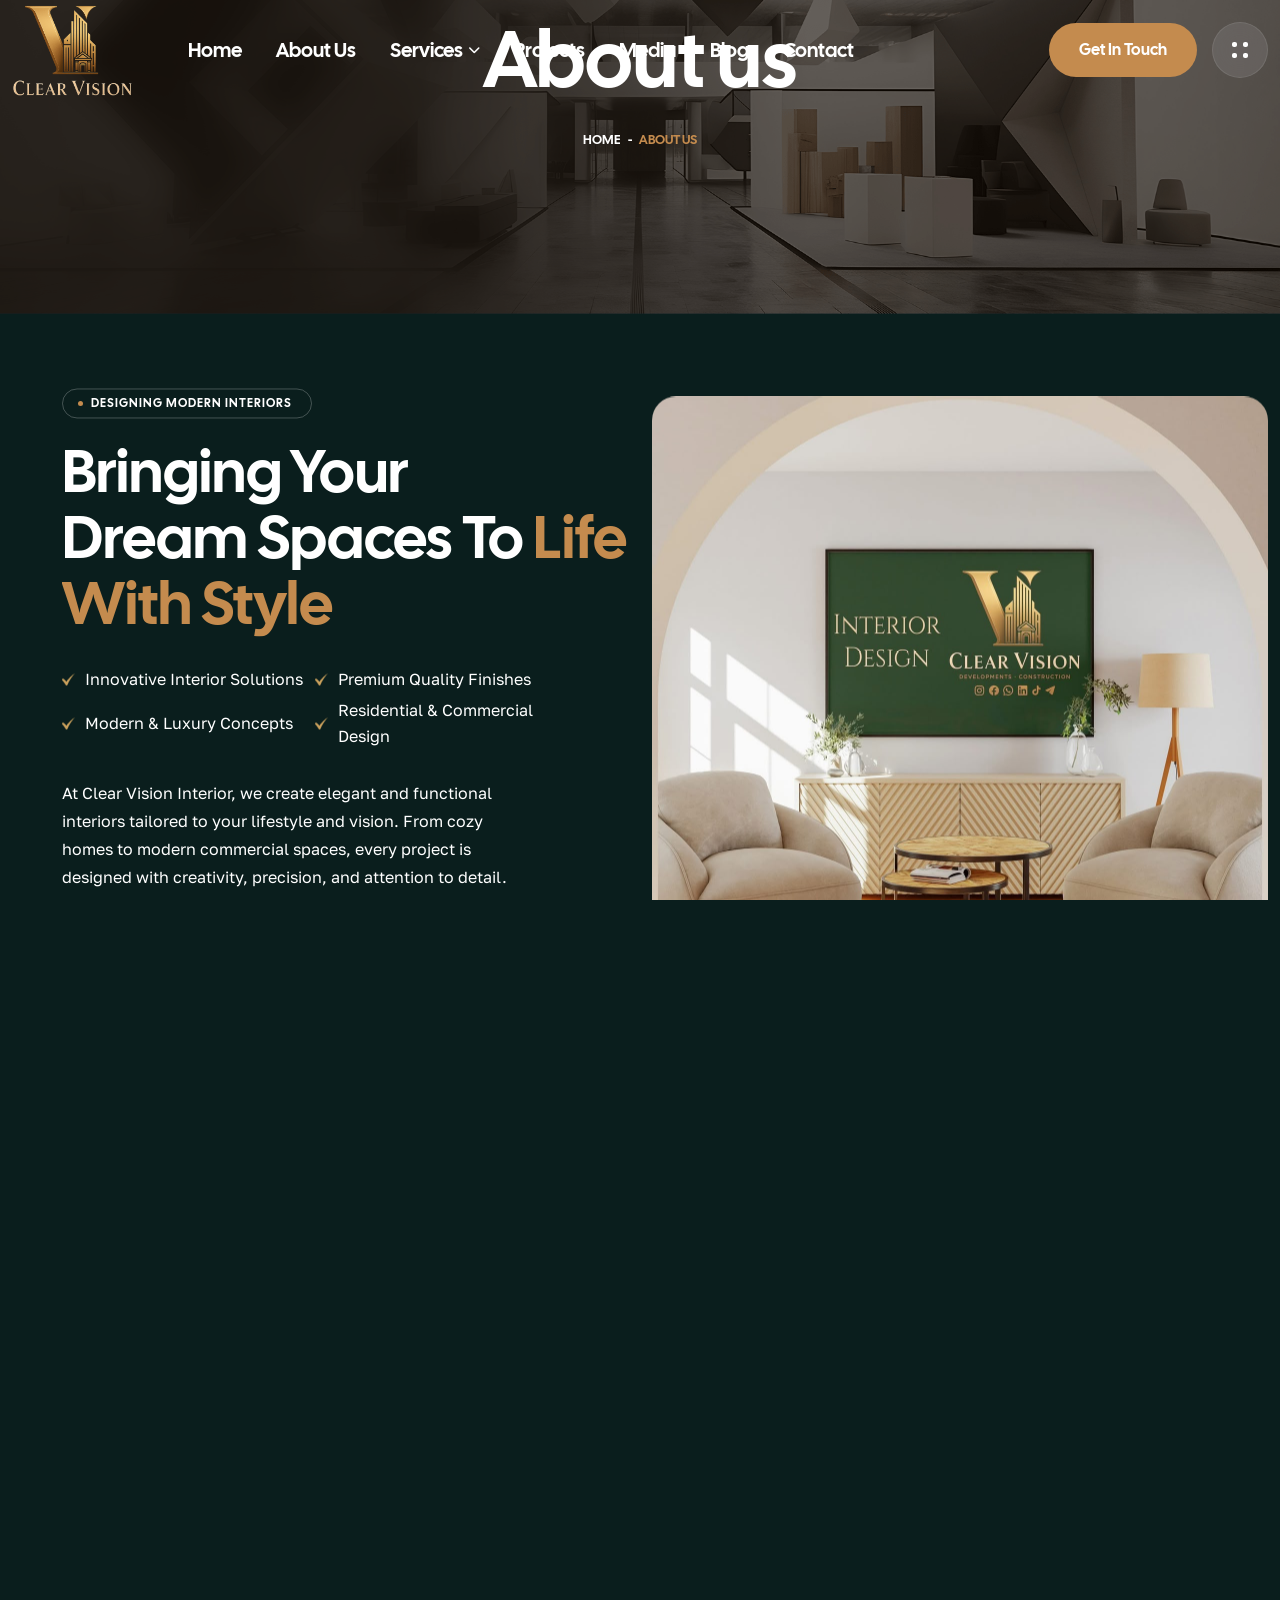
==== commit 46c24bc9: "update" ====
--- a/about.html
+++ b/about.html
@@ -7,10 +7,10 @@
         <meta name="description" content="">
 
         <!-- Site Title -->
-        <title>Antra - Architecture & Interior Design HTML Template</title>
+        <title>Clear Vision</title>
 
         <!-- Place favicon.ico in the root directory -->
-        <link rel="shortcut icon" type="image/x-icon" href="assets/img/favicon.png">
+        <link rel="shortcut icon" type="image/x-icon" href="assets/img/logosmall.png">
 
         <!-- CSS here -->
         <link rel="stylesheet" href="assets/css/bootstrap.min.css">
@@ -20,6 +20,7 @@
         <link rel="stylesheet" href="assets/css/nice-select.css">
         <link rel="stylesheet" href="assets/css/carouselTicker.css">
         <link rel="stylesheet" href="assets/css/animation.css">
+        <link rel="stylesheet" href="assets/css/twentytwenty.min.css">
         <link rel="stylesheet" href="assets/css/swiper.min.css">
         <link rel="stylesheet" href="assets/css/main.css">
     </head>
@@ -28,7 +29,7 @@
 
         <!-- preloader -->
         <div class="preloader overflow-hidden">
-            <div class="site-name"><span>ANTRA</span></div>
+            <div class="site-name"><span>Clear Vision</span></div>
             <div class="preloader-gutters">
                 <div class="bar">
                     <div class="inner-bar"></div>
@@ -59,14 +60,14 @@
         <!-- /.preloader -->
 
         <!-- header-area-start -->
-          <header class="header sticky-active">
+            <header class="header sticky-active">
             <div class="primary-header">
                 <div class="container">
                     <div class="primary-header-inner">
                         <div class="header-left-wrap">
                             <div class="header-logo d-lg-block">
                                 <a href="index.html">
-                                    <img src="assets/img/logo/logo-2.png" alt="logo">
+                                    <img src="assets/img/logo.png" alt="logo">
                                 </a>
                             </div>
                             <div class="header-menu-wrap">
--- a/assets/css/twentytwenty.min.css
+++ b/assets/css/twentytwenty.min.css
@@ -0,0 +1 @@
+.twentytwenty-horizontal .twentytwenty-handle:after,.twentytwenty-horizontal .twentytwenty-handle:before,.twentytwenty-vertical .twentytwenty-handle:after,.twentytwenty-vertical .twentytwenty-handle:before{content:" ";display:block;background:#fff;position:absolute;z-index:30;-webkit-box-shadow:0 0 12px rgba(51,51,51,.5);-moz-box-shadow:0 0 12px rgba(51,51,51,.5);box-shadow:0 0 12px rgba(51,51,51,.5)}.twentytwenty-horizontal .twentytwenty-handle:after,.twentytwenty-horizontal .twentytwenty-handle:before{width:2px;height:9999px;left:50%;margin-left:-1.5px}.twentytwenty-vertical .twentytwenty-handle:after,.twentytwenty-vertical .twentytwenty-handle:before{width:9999px;height:2px;top:50%;margin-top:-1.5px}.twentytwenty-after-label,.twentytwenty-before-label,.twentytwenty-overlay{position:absolute;top:0;width:100%;height:100%}.twentytwenty-after-label,.twentytwenty-before-label,.twentytwenty-overlay{-webkit-transition-duration:.5s;-moz-transition-duration:.5s;transition-duration:.5s}.twentytwenty-after-label,.twentytwenty-before-label{-webkit-transition-property:opacity;-moz-transition-property:opacity;transition-property:opacity}.twentytwenty-after-label:before,.twentytwenty-before-label:before{color:#fff;font-size:13px;letter-spacing:.1em}.twentytwenty-after-label:before,.twentytwenty-before-label:before{position:absolute;background:rgba(0,0,0,.3);line-height:38px;padding:0 20px}.twentytwenty-horizontal .twentytwenty-after-label:before,.twentytwenty-horizontal .twentytwenty-before-label:before{top:50%;margin-top:-19px}.twentytwenty-vertical .twentytwenty-after-label:before,.twentytwenty-vertical .twentytwenty-before-label:before{left:50%;margin-left:-45px;text-align:center;width:90px}.twentytwenty-down-arrow,.twentytwenty-left-arrow,.twentytwenty-right-arrow,.twentytwenty-up-arrow{width:0;height:0;border:6px inset transparent;position:absolute}.twentytwenty-left-arrow,.twentytwenty-right-arrow{top:50%;margin-top:-6px}.twentytwenty-down-arrow,.twentytwenty-up-arrow{left:50%;margin-left:-6px}.twentytwenty-container{-webkit-box-sizing:content-box;-moz-box-sizing:content-box;box-sizing:content-box;z-index:0;overflow:hidden;position:relative;-webkit-user-select:none;-moz-user-select:none;-ms-user-select:none}.twentytwenty-container img{max-width:100%;position:absolute;top:0;display:block}.twentytwenty-container.active .twentytwenty-overlay,.twentytwenty-container.active :hover.twentytwenty-overlay{background:rgba(0,0,0,0)}.twentytwenty-container.active .twentytwenty-overlay .twentytwenty-after-label,.twentytwenty-container.active .twentytwenty-overlay .twentytwenty-before-label,.twentytwenty-container.active :hover.twentytwenty-overlay .twentytwenty-after-label,.twentytwenty-container.active :hover.twentytwenty-overlay .twentytwenty-before-label{opacity:0}.twentytwenty-container *{-webkit-box-sizing:content-box;-moz-box-sizing:content-box;box-sizing:content-box}.twentytwenty-before-label{opacity:0}.twentytwenty-before-label:before{content:attr(data-content)}.twentytwenty-after-label{opacity:0}.twentytwenty-after-label:before{content:attr(data-content)}.twentytwenty-horizontal .twentytwenty-before-label:before{left:0;-webkit-border-radius:0 3px 3px 0;-moz-border-radius:0 3px 3px 0;border-radius:0 3px 3px 0}.twentytwenty-horizontal .twentytwenty-after-label:before{right:0;-webkit-border-radius:3px 0 0 3px;-moz-border-radius:3px 0 0 3px;border-radius:3px 0 0 3px}.twentytwenty-vertical .twentytwenty-before-label:before{top:0;-webkit-border-radius:0 0 3px 3px;-moz-border-radius:0 0 3px 3px;border-radius:0 0 3px 3px}.twentytwenty-vertical .twentytwenty-after-label:before{bottom:0;-webkit-border-radius:3px 3px 0 0;-moz-border-radius:3px 3px 0 0;border-radius:3px 3px 0 0}.twentytwenty-overlay{-webkit-transition-property:background;-moz-transition-property:background;transition-property:background;background:rgba(0,0,0,0);z-index:25}.twentytwenty-overlay:hover{background:rgba(0,0,0,.5)}.twentytwenty-overlay:hover .twentytwenty-after-label{opacity:1}.twentytwenty-overlay:hover .twentytwenty-before-label{opacity:1}.twentytwenty-before{z-index:20}.twentytwenty-after{z-index:10}.twentytwenty-handle{height:38px;width:38px;position:absolute;left:50%;top:50%;margin-left:-19px;margin-top:-19px;border:2px solid #fff;-webkit-border-radius:1000px;-moz-border-radius:1000px;border-radius:1000px;-webkit-box-shadow:0 0 12px rgba(51,51,51,.5);-moz-box-shadow:0 0 12px rgba(51,51,51,.5);box-shadow:0 0 12px rgba(51,51,51,.5);z-index:40;cursor:pointer}.twentytwenty-horizontal .twentytwenty-handle:before{bottom:50%;margin-bottom:22px;-webkit-box-shadow:0 3px 0 #fff,0 0 12px rgba(51,51,51,.5);-moz-box-shadow:0 3px 0 #fff,0 0 12px rgba(51,51,51,.5);box-shadow:0 3px 0 #fff,0 0 12px rgba(51,51,51,.5)}.twentytwenty-horizontal .twentytwenty-handle:after{top:50%;margin-top:22px;-webkit-box-shadow:0 -3px 0 #fff,0 0 12px rgba(51,51,51,.5);-moz-box-shadow:0 -3px 0 #fff,0 0 12px rgba(51,51,51,.5);box-shadow:0 -3px 0 #fff,0 0 12px rgba(51,51,51,.5)}.twentytwenty-vertical .twentytwenty-handle:before{left:50%;margin-left:22px;-webkit-box-shadow:3px 0 0 #fff,0 0 12px rgba(51,51,51,.5);-moz-box-shadow:3px 0 0 #fff,0 0 12px rgba(51,51,51,.5);box-shadow:3px 0 0 #fff,0 0 12px rgba(51,51,51,.5)}.twentytwenty-vertical .twentytwenty-handle:after{right:50%;margin-right:22px;-webkit-box-shadow:-3px 0 0 #fff,0 0 12px rgba(51,51,51,.5);-moz-box-shadow:-3px 0 0 #fff,0 0 12px rgba(51,51,51,.5);box-shadow:-3px 0 0 #fff,0 0 12px rgba(51,51,51,.5)}.twentytwenty-left-arrow{border-right:6px solid #fff;left:50%;margin-left:-17px}.twentytwenty-right-arrow{border-left:6px solid #fff;right:50%;margin-right:-17px}.twentytwenty-up-arrow{border-bottom:6px solid #fff;top:50%;margin-top:-17px}.twentytwenty-down-arrow{border-top:6px solid #fff;bottom:50%;margin-bottom:-17px}
--- a/assets/css/main.css
+++ b/assets/css/main.css
@@ -2800,6 +2800,7 @@
     justify-content: space-between;
     flex-wrap: wrap;
     padding-top:30px;
+    padding-bottom:30px;
 }
 
 @media only screen and (max-width: 992px) {
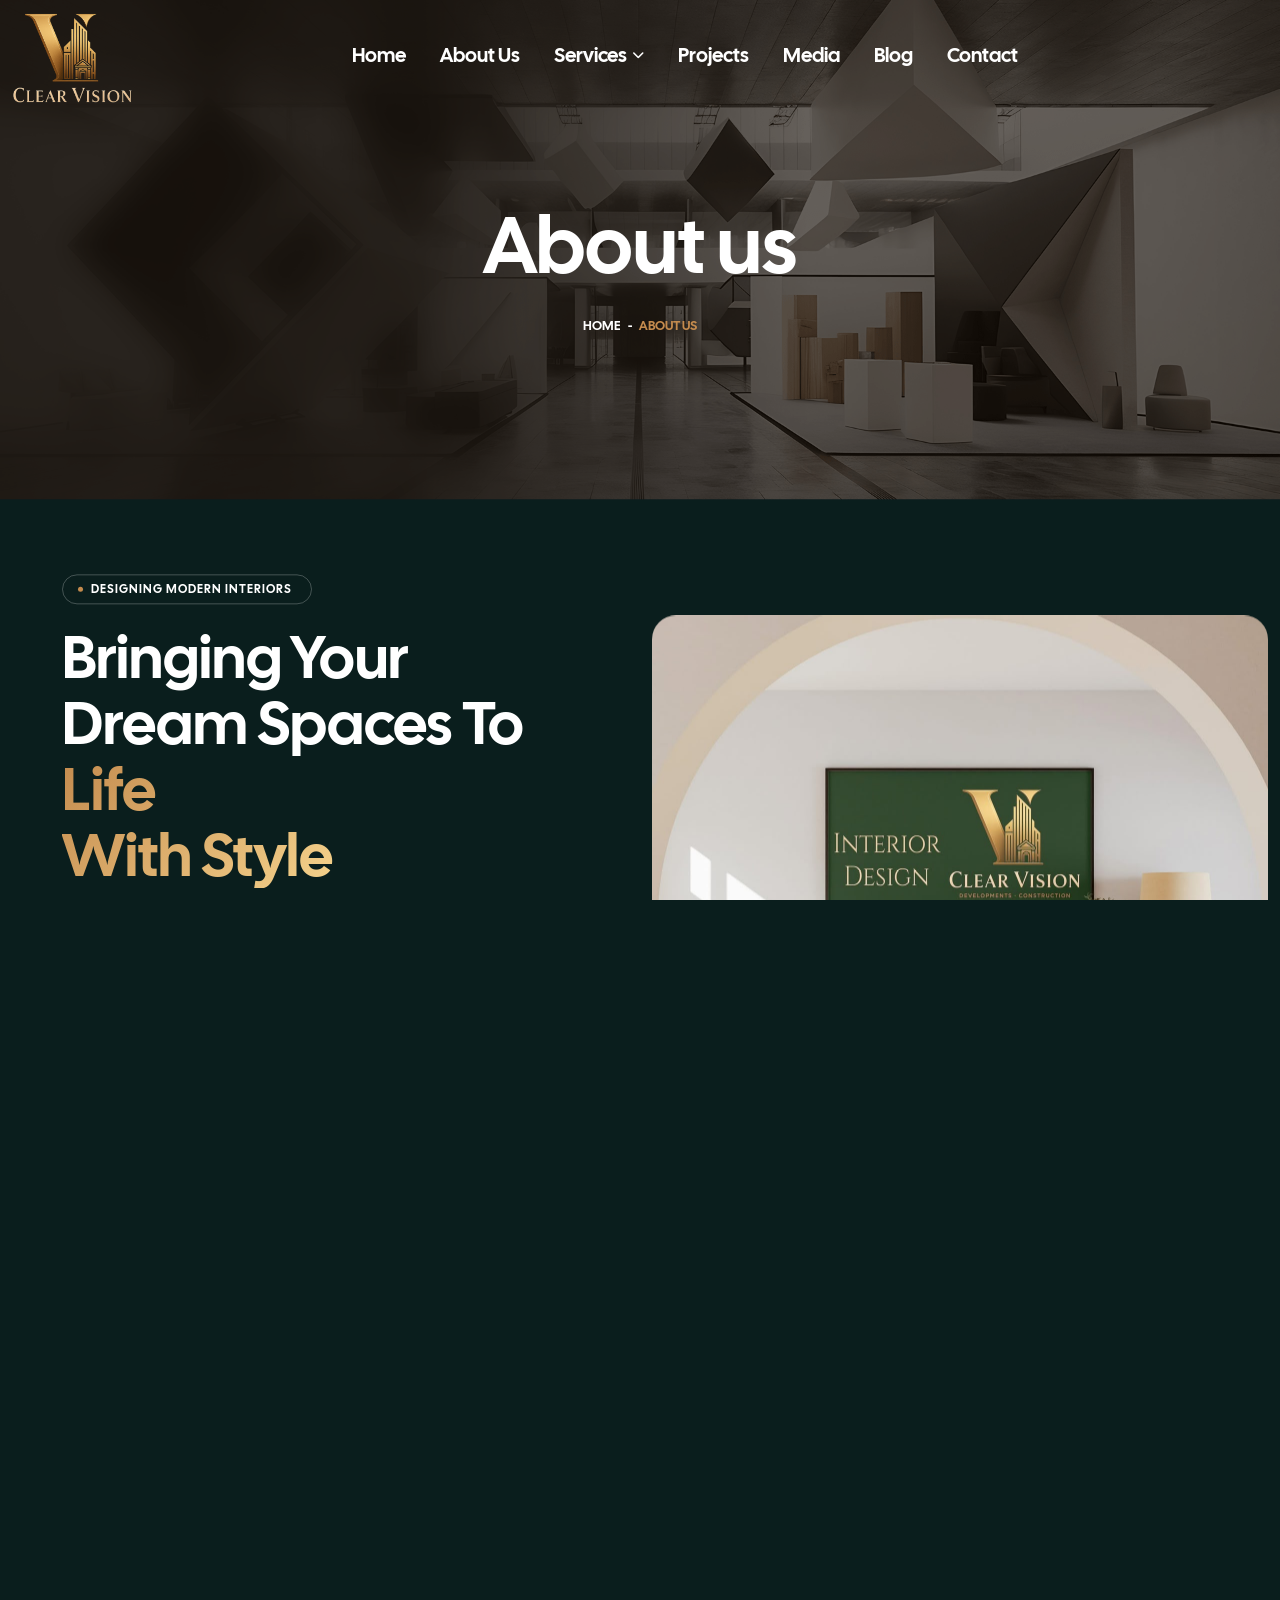
==== commit a2307346: "last edit" ====
--- a/about.html
+++ b/about.html
@@ -23,6 +23,7 @@
         <link rel="stylesheet" href="assets/css/twentytwenty.min.css">
         <link rel="stylesheet" href="assets/css/swiper.min.css">
         <link rel="stylesheet" href="assets/css/main.css">
+        <link rel="stylesheet" href="https://cdn.jsdelivr.net/npm/bootstrap-icons@1.11.3/font/bootstrap-icons.min.css">
     </head>
 
     <body>
@@ -60,7 +61,7 @@
         <!-- /.preloader -->
 
         <!-- header-area-start -->
-            <header class="header sticky-active">
+        <header class="header sticky-active">
             <div class="primary-header">
                 <div class="container">
                     <div class="primary-header-inner">
@@ -107,11 +108,8 @@
                             </div>
                             <!-- /.header-menu-wrap -->
                         </div>
-                        <div class="header-right-wrap">
-                            <div class="header-btn-wrap">
-                                <a href="contact.html" class="tl-primary-btn header-btn">Get in Touch</a>
-                            </div>
-                            <div class="sidebar-icon">
+                        <div class="header-right-wrap d-lg-none d-block">
+                            <div class="sidebar-icon d-lg-none d-block">
                                 <button class="sidebar-trigger open">
                                     <svg width="16" height="16" viewBox="0 0 16 16" fill="none" xmlns="http://www.w3.org/2000/svg">
                                         <path d="M11 2C11 0.89543 11.8954 0 13 0H14C15.1046 0 16 0.895431 16 2V3C16 4.10457 15.1046 5 14 5H13C11.8954 5 11 4.10457 11 3V2Z" fill="white"/>
@@ -130,125 +128,71 @@
         </header>
         <!-- /.Main Header -->
 
-        <div id="sidebar-area" class="sidebar-area">
-            <button class="sidebar-trigger close">
-                <svg
-                    class="sidebar-close"
-                    xmlns="http://www.w3.org/2000/svg"
-                    xmlns:xlink="http://www.w3.org/1999/xlink"
-                    x="0px"
-                    y="0px"
-                    width="16px"
-                    height="12.7px"
-                    viewBox="0 0 16 12.7"
-                    style="enable-background: new 0 0 16 12.7"
-                    xml:space="preserve">
-                    <g>
-                        <rect
-                            x="0"
-                            y="5.4"
-                            transform="matrix(0.7071 -0.7071 0.7071 0.7071 -2.1569 7.5208)"
-                            width="16"
-                            height="2"
-                        ></rect>
-                        <rect
-                            x="0"
-                            y="5.4"
-                            transform="matrix(0.7071 0.7071 -0.7071 0.7071 6.8431 -3.7929)"
-                            width="16"
-                            height="2"
-                        ></rect>
-                    </g>
-                </svg>
+<div class="mobile-side-menu">
+
+    <div class="side-menu-content">
+
+        <!-- Header -->
+        <div class="side-menu-head">
+            <a href="index.html">
+                <img src="assets/img/logo.png" alt="logo">
+            </a>
+
+            <button class="mobile-side-menu-close">
+                <i class="fa-regular fa-xmark"></i>
             </button>
-            <div class="side-menu-content">
-                <div class="side-menu-logo">
-                    <a class="dark-img" href="index.html"><img src="assets/img/logo/logo-2.png" alt="logo"></a>
-                    <a class="light-img" href="index.html"><img src="assets/img/logo/logo-1.png" alt="logo"></a>
-                </div>
-                <div class="side-menu-wrap"></div>
-                <div class="side-menu-about">
-                    <h4 class="title">We Shape Interior Designs, Crafting Timeless and Inspiring Spaces</h4>
-                </div>
-                <div class="side-menu-gallary">
-                    <div class="side-menu-gallary-item">
-                        <a href="assets/img/project/sidebar-gallary-1.png" class="venobox" data-gall="gallary1"><img src="assets/img/project/sidebar-gallary-1.png" alt="img"></a>
-                    </div>
-                    <div class="side-menu-gallary-item">
-                        <a href="assets/img/project/sidebar-gallary-2.png" class="venobox" data-gall="gallary1"><img src="assets/img/project/sidebar-gallary-2.png" alt="img"></a>
-                    </div>
-                    <div class="side-menu-gallary-item">
-                        <a href="assets/img/project/sidebar-gallary-3.png" class="venobox" data-gall="gallary1"><img src="assets/img/project/sidebar-gallary-3.png" alt="img"></a>
-                    </div>
-                    <div class="side-menu-gallary-item">
-                        <a href="assets/img/project/sidebar-gallary-4.png" class="venobox" data-gall="gallary1"><img src="assets/img/project/sidebar-gallary-4.png" alt="img"></a>
-                    </div>
-                    <div class="side-menu-gallary-item">
-                        <a href="assets/img/project/sidebar-gallary-5.png" class="venobox" data-gall="gallary1"><img src="assets/img/project/sidebar-gallary-5.png" alt="img"></a>
-                    </div>
-                    <div class="side-menu-gallary-item">
-                        <a href="assets/img/project/sidebar-gallary-6.png" class="venobox" data-gall="gallary1"><img src="assets/img/project/sidebar-gallary-6.png" alt="img"></a>
-                    </div>
-                </div>
-                <div class="side-menu-contact">
-                    <ul class="side-menu-list">
-                        <li>
-                            5609 E Sprague Ave, <br>Spokane Valley, WA 99212,<br> USA
-                        </li>
-                        <li>
-                            <a href="tel:+0844560789">+(084) 456-0789</a>
-                        </li>
-                        <li>
-                            <a class="mail" href="mailto:support@example.com">support@example.com</a>
-                        </li>
-                    </ul>
-                </div>
-                <ul class="side-menu-social">
-                    <li class="facebook"><a href="#"><i class="fab fa-facebook-f"></i></a></li>
-                    <li class="instagram"><a href="#"><i class="fab fa-instagram"></i></a></li>
-                    <li class="twitter"><a href="#"><i class="fab fa-twitter"></i></a></li>
-                    <li class="g-plus"><a href="#"><i class="fab fa-fab fa-google-plus"></i></a></li>
-                </ul>
-            </div>
-        </div>
-        <!--/.sidebar-area-->
-
-        <div class="mobile-side-menu">
-            <div class="side-menu-content">
-                <div class="side-menu-head">
-                    <a href="index.html"><img src="assets/img/logo/logo-2.png" alt="logo"></a>
-                    <button class="mobile-side-menu-close"><i class="fa-regular fa-xmark"></i></button>
-                </div>
-                <div class="side-menu-wrap"></div>
-                <div class="side-menu-contact">
-                    <div class="side-menu-header">
-                        <h3>Contact Us</h3>
-                    </div>
-                    <ul class="side-menu-list">
-                        <li>
-                            <i class="fas fa-map-marker-alt"></i>
-                            <p>Valentin, Street Road 24, New York, </p>
-                        </li>
-                        <li>
-                            <i class="fas fa-phone"></i>
-                            <a href="tel:+000123456789">+000 123 (456) 789</a>
-                        </li>
-                        <li>
-                            <i class="fas fa-envelope-open-text"></i>
-                            <a href="mailto:antra@gmail.com">antra@gmail.com</a>
-                        </li>
-                    </ul>
-                </div>
-                <ul class="side-menu-social">
-                    <li class="facebook"><a href="#"><i class="fab fa-facebook-f"></i></a></li>
-                    <li class="instagram"><a href="#"><i class="fab fa-instagram"></i></a></li>
-                    <li class="twitter"><a href="#"><i class="fab fa-twitter"></i></a></li>
-                    <li class="g-plus"><a href="#"><i class="fab fa-fab fa-google-plus"></i></a></li>
-                </ul>
-            </div>
-        </div>
-        <!-- /.mobile-side-menu -->
-        <div class="mobile-side-menu-overlay"></div>
+        </div>
+
+        <!-- Menu Links (SAFE CLASS - NO AUTO INJECTION) -->
+        <div class="cv-mobile-menu">
+            <ul>
+                <li><a href="index.html">Home</a></li>
+                <li><a href="about.html">About Us</a></li>
+                <li><a href="service.html">Services</a></li>
+                <li><a href="projects.html">Projects</a></li>
+                <li><a href="media.html">Media</a></li>
+                <li><a href="blog-grid.html">Blog</a></li>
+                <li><a href="contact.html">Contact</a></li>
+            </ul>
+        </div>
+
+        <!-- Contact -->
+        <div class="side-menu-contact">
+            <h3>Contact Us</h3>
+
+            <ul class="side-menu-list">
+                <li>
+                    <i class="fas fa-map-marker-alt"></i>
+                    Dubai • Paris • Remote Projects
+                </li>
+
+                <li>
+                    <i class="fas fa-phone"></i>
+                    <a href="tel:+0123456789">+012 345 6789</a>
+                </li>
+
+                <li>
+                    <i class="fas fa-envelope-open-text"></i>
+                    <a href="mailto:info@clearvision.com">
+                        info@clearvision.com
+                    </a>
+                </li>
+            </ul>
+        </div>
+
+        <!-- Social -->
+        <ul class="side-menu-social">
+            <li><a href="https://www.facebook.com" target="_blank"><i class="fab fa-facebook-f"></i></a></li>
+            <li><a href="https://www.instagram.com" target="_blank"><i class="fab fa-instagram"></i></a></li>
+            <li><a href="https://www.linkedin.com" target="_blank"><i class="fab fa-linkedin-in"></i></a></li>
+        </ul>
+
+    </div>
+</div>
+
+<!-- Overlay -->
+<div class="mobile-side-menu-overlay"></div>
+
 
     <div id="antra-smooth-wrapper">
         <div id="antra-smooth-content">
@@ -366,7 +310,7 @@
             <div class="col-lg-8 col-md-12">
                 <div class="section-heading section-heading-2 mb-0">
                     <h2 class="section-title title-2">
-                        Vision & <span>Mission</span> That Drive Us Forward
+                         <span>Vision & Mission That Drive Us Forward</span> 
                     </h2>
 
                     <p class="mb-0">
@@ -419,71 +363,201 @@
 
 </section>
 
-        <footer class="footer-section overflow-hidden">
-            <div class="footer-bg" data-background="assets/img/bg-img/footer-bg.png"></div>
-            <div class="footer-shade"></div>
-            <div class="container container-2">
-                <div class="row footer-wrap">
-                    <div class="col-lg-3 col-md-6">
-                        <div class="footer-widget">
-                            <div class="widget-header">
-                                <div class="footer-logo">
-                                    <a href="index.html"><img src="assets/img/logo/logo-2.png" alt="logo"></a>
-                                </div>
-                            </div>
-                            <p class="mb-10">We transform your vision into beautifully <br> crafted spaces.</p>
-                            <p class="mb-0">5609 E Sprague Ave, Spokane Valley, <br> WA 99212, USA</p>
+<footer class="footer-section overflow-hidden">
+
+    <div class="footer-bg"
+     style="background-image:url('./assets/img/footer.png');
+            background-size:cover;
+            background-position:center;
+            opacity:.08;">
+</div>
+    <div class="footer-shade"></div>
+
+    <div class="container container-2">
+        <div class="row footer-wrap">
+
+            <!-- About Company -->
+            <div class="col-lg-4 col-md-6">
+                <div class="footer-widget">
+
+                    <div class="widget-header">
+                        <div class="footer-logo">
+                            <a href="index.html">
+                                <img src="assets/img/logo.png" alt="Clear Vision Interior Design">
+                            </a>
                         </div>
                     </div>
-                    <div class="col-lg-3 col-md-6">
-                        <div class="footer-widget footer-col-2">
-                            <ul class="footer-list">
-                                <li><a href="about.html">About Us</a></li>
-                                <li><a href="service.html">Services</a></li>
-                                <li><a href="contact.html">Careers</a></li>
-                                <li><a href="team.html">our Team</a></li>
-                                <li><a href="blog-grid.html">Blog</a></li>
-                                <li><a href="contact.html">Contact Us</a></li>
-                            </ul>
-                        </div>
-                    </div>
-                    <div class="col-lg-3 col-md-6">
-                        <div class="footer-widget footer-col-2 pl-0">
-                            <ul class="footer-list">
-                                <li><a href="portfolio-details.html">Our Projects</a></li>
-                                <li><a href="contact.html">Partners</a></li>
-                                <li><a href="contact.html">Partners Program</a></li>
-                                <li><a href="contact.html">Affiliate Program</a></li>
-                                <li><a href="contact.html">Terms & Conditions</a></li>
-                                <li><a href="contact.html">Support Center</a></li>
-                            </ul>
-                        </div>
-                    </div>
-                    <div class="col-lg-3 col-md-6">
-                        <div class="footer-widget">
-                            <div class="footer-address">
-                                <a class="number" href="tel:+0844560789">+(084) 456-0789</a>
-                                <a class="mail" href="tel:">support@example.com</a>
-                                <ul class="social-list">
-                                    <li><a href="#">Facebook</a></li>
-                                    <li><a href="#">Instagram</a></li>
-                                    <li><a href="#">YouTube</a></li>
-                                    <li><a href="#">Twitter</a></li>
-                                </ul>
-                            </div>
-                        </div>
-                    </div>
-                </div>
-            </div>
-            <div class="copyright-area">
-                <div class="container">
-                    <div class="copyright-content">
-                        <p>© 2025 antra. All Rights Reserved.</p>
-                    </div>
-                </div>
-            </div>
-            <div class="footer-text"><span>antra</span></div>
-        </footer>
+
+                    <p class="mb-4">
+                        Clear Vision Interior Design specializes in creating elegant,
+                        functional, and inspiring spaces. We transform residential,
+                        commercial, and hospitality interiors into timeless environments
+                        that reflect our clients’ vision and lifestyle.
+                    </p>
+
+                </div>
+            </div>
+
+            <!-- Quick Links -->
+            <div class="col-lg-2 col-md-6">
+                <div class="footer-widget">
+
+                    <h4 class="footer-title">Quick Links</h4>
+
+                    <ul class="footer-list">
+                        <li>
+                            <a href="index.html">
+                                <i class="fa-solid fa-angle-right"></i>
+                                Home
+                            </a>
+                        </li>
+
+                        <li>
+                            <a href="about.html">
+                                <i class="fa-solid fa-angle-right"></i>
+                                About Us
+                            </a>
+                        </li>
+
+                        <li>
+                            <a href="service.html">
+                                <i class="fa-solid fa-angle-right"></i>
+                                Services
+                            </a>
+                        </li>
+
+                        <li>
+                            <a href="projects.html">
+                                <i class="fa-solid fa-angle-right"></i>
+                                Projects
+                            </a>
+                        </li>
+
+                        <li>
+                            <a href="media.html">
+                                <i class="fa-solid fa-angle-right"></i>
+                                Media
+                            </a>
+                        </li>
+
+                         <li>
+                            <a href="blog-grid.html">
+                                <i class="fa-solid fa-angle-right"></i>
+                               Blogs
+                            </a>
+                        </li>
+                        <li>
+                            <a href="contact.html">
+                                <i class="fa-solid fa-angle-right"></i>
+                                Contact
+                            </a>
+                        </li>
+                    </ul>
+
+                </div>
+            </div>
+
+            <!-- Services -->
+            <div class="col-lg-3 col-md-6">
+                <div class="footer-widget">
+
+                    <h4 class="footer-title">Our Services</h4>
+
+                    <ul class="footer-list">
+                        <li>
+                            <a href="portfolio-details.html">
+                                <i class="fa-solid fa-angle-right"></i>
+                                Residential Design
+                            </a>
+                        </li>
+
+                        <li>
+                            <a href="portfolio-details.html">
+                                <i class="fa-solid fa-angle-right"></i>
+                                Commercial Design
+                            </a>
+                        </li>
+
+                        <li>
+                            <a href="portfolio-details.html">
+                                <i class="fa-solid fa-angle-right"></i>
+                                Space Planning
+                            </a>
+                        </li>
+
+                        <li>
+                            <a href="portfolio-details.html">
+                                <i class="fa-solid fa-angle-right"></i>
+                                Furniture Selection
+                            </a>
+                        </li>
+
+                        <li>
+                            <a href="portfolio-details.html">
+                                <i class="fa-solid fa-angle-right"></i>
+                                3D Visualization
+                            </a>
+                        </li>
+
+                        <li>
+                            <a href="portfolio-details.html">
+                                <i class="fa-solid fa-angle-right"></i>
+                                Project Management
+                            </a>
+                        </li>
+                    </ul>
+
+                </div>
+            </div>
+
+            <!-- Contact -->
+            <div class="col-lg-3 col-md-6">
+                <div class="footer-widget">
+
+                    <h4 class="footer-title">Get In Touch</h4>
+
+                    <div class="footer-address">
+
+                        <a class="d-block mb-3" href="tel:+971500000000">
+                            <i class="fa-solid fa-phone"></i>
+                            +0123456789
+                        </a>
+
+                        <a class="d-block mb-3" href="mailto:info@clearvisioninterior.com">
+                            <i class="fa-solid fa-envelope"></i>
+                            info@clearvisioninterior.com
+                        </a>
+
+                        <a class="d-block mb-4" href="#">
+                            <i class="fa-solid fa-location-dot"></i>
+                            25 Asmaa Fahmy Street, Egypt , Cairo.
+                        </a>
+
+<div class="footer-social">
+
+    <a href="https://www.facebook.com" aria-label="Facebook" target="_blank">
+        <i class="bi bi-facebook"></i>
+    </a>
+
+    <a href="https://www.instagram.com" aria-label="Instagram" target="_blank">
+        <i class="bi bi-instagram"></i>
+    </a>
+
+    <a href="https://www.linkedin.com" aria-label="LinkedIn" target="_blank">
+        <i class="bi bi-linkedin"></i>
+    </a>
+
+</div>
+
+                    </div>
+
+                </div>
+            </div>
+
+        </div>
+    </div>
+
+</footer>
         <!-- ./ footer-section -->
 
         </div>
--- a/assets/css/main.css
+++ b/assets/css/main.css
@@ -416,8 +416,11 @@
     overflow: hidden
 }
 
-.section-heading .section-title span {
-    color: var(--tl-color-theme-primary)
+.section-title span{
+    background: linear-gradient(135deg, #c48b4e, #f5d28c);
+    -webkit-background-clip: text;
+    -webkit-text-fill-color: transparent;
+    display: inline-block;
 }
 
 @media(max-width: 1199px) {
@@ -2671,7 +2674,6 @@
     object-fit: cover;
     object-position: center
 }
-
 .tl-primary-btn {
     background-color: rgba(0,0,0,0);
     font-family: var(--tl-ff-heading);
@@ -2688,32 +2690,33 @@
     text-transform: capitalize;
     position: relative;
     z-index: 1;
-    border: 1px solid rgba(159,159,164,.64)
-}
-
+    border: 1px solid rgba(159,159,164,.64);
+}
+
+/* الخلفية المتحركة (الزر الأساسي فقط) */
 .tl-primary-btn:before {
     content: "";
     position: absolute;
-    top: 0;
-    left: 0;
-    bottom: 0;
-    right: 0;
+    inset: 0;
     background: var(--tl-color-theme-primary);
-    -webkit-transform-origin: right center;
-    -moz-transform-origin: right center;
-    -ms-transform-origin: right center;
     transform-origin: right center;
-    -webkit-transform: scale(0, 1);
-    -moz-transform: scale(0, 1);
-    -ms-transform: scale(0, 1);
-    -o-transform: scale(0, 1);
     transform: scale(0, 1);
-    -webkit-transition: -webkit-transform .4s cubic-bezier(0.4, 0, 0.2, 1);
-    -moz-transition: -moz-transform .4s cubic-bezier(0.4, 0, 0.2, 1);
-    -ms-transition: -ms-transform .4s cubic-bezier(0.4, 0, 0.2, 1);
-    -o-transition: -o-transform .4s cubic-bezier(0.4, 0, 0.2, 1);
     transition: transform .4s cubic-bezier(0.4, 0, 0.2, 1);
-    z-index: -1
+    z-index: -1;
+}
+
+.tl-primary-btn:hover {
+    color: var(--tl-color-common-white);
+    border: 1px solid var(--tl-color-theme-primary);
+}
+
+.tl-primary-btn:hover:before {
+    transform-origin: left center;
+    transform: scale(1, 1);
+}
+
+.tl-primary-btn:hover i {
+    transform: rotate(0deg);
 }
 
 .tl-primary-btn .icon {
@@ -2726,53 +2729,54 @@
     align-items: center;
     justify-content: center;
     margin-left: 10px;
-    transition: all .3s ease-in-out
+    transition: all .3s ease-in-out;
 }
 
 .tl-primary-btn i {
     font-size: 16px;
     transform: rotate(-45deg);
-    transition: all .3s ease-in-out
-}
-
-.tl-primary-btn:hover {
+    transition: all .3s ease-in-out;
+}
+
+.tl-primary-btn:focus {
+    color: var(--tl-color-text-black);
+}
+
+/* ========================= */
+/* WHITE BUTTON (FIXED) */
+/* ========================= */
+
+.tl-primary-btn.white-btn {
+    background: transparent;
+    border: 1px solid var(--tl-color-common-white);
     color: var(--tl-color-common-white);
-    border: 1px solid var(--tl-color-theme-primary)
-}
-
-.tl-primary-btn:hover:before {
-    -webkit-transform-origin: left center;
-    -moz-transform-origin: left center;
-    -ms-transform-origin: left center;
-    transform-origin: left center;
-    -webkit-transform: scale(1, 1);
-    -moz-transform: scale(1, 1);
-    -ms-transform: scale(1, 1);
-    -o-transform: scale(1, 1);
-    transform: scale(1, 1)
-}
-
-.tl-primary-btn:hover i {
-    transform: rotate(0deg)
-}
-
-.tl-primary-btn:hover .icon {
-    background-color: var(--tl-color-theme-primary)
-}
-
-.tl-primary-btn:focus {
-    color: var(--tl-color-text-black)
-}
-
-.tl-primary-btn.white-btn {
-    border-color: var(--tl-color-common-white);
-    color: var(--tl-color-common-white)
-}
-
+    overflow: hidden;
+}
+
+/* ❌ تعطيل تأثير الخلفية القديم */
+.tl-primary-btn.white-btn:before {
+    display: none;
+}
+
+/* Hover Gradient جديد */
 .tl-primary-btn.white-btn:hover {
-    border: 1px solid var(--tl-color-theme-primary)
-}
-
+    background: linear-gradient(135deg, #c48b4e, #f5d28c);
+    border-color: transparent;
+    color: #111;
+    transform: translateY(-3px);
+    box-shadow: 0 10px 25px rgba(196,139,78,.35);
+}
+
+/* icon داخل الزر الأبيض */
+.tl-primary-btn.white-btn .icon {
+    background: rgba(255,255,255,.15);
+    color: #fff;
+}
+
+.tl-primary-btn.white-btn:hover .icon {
+    background: rgba(0,0,0,.15);
+    color: #111;
+}
 .header {
     background-color: rgba(0,0,0,0);
     width: 100%;
@@ -2799,24 +2803,21 @@
     align-items: center;
     justify-content: space-between;
     flex-wrap: wrap;
-    padding-top:30px;
-    padding-bottom:30px;
-}
-
-@media only screen and (max-width: 992px) {
-    .header .primary-header-inner {
-        padding:20px 0
-    }
-}
+    padding-top: 0px;
+    padding-bottom: 10px;
+}
+
 
 .header .primary-header-inner .header-left-wrap {
     display: flex;
     align-items: center;
-    column-gap: 56px
+    column-gap: 70px;
 }
 
 .header .primary-header-inner .header-logo img {
-    width: 120px
+    width: 120px;
+    padding-top: 25px;
+    margin-right:150px;
 }
 
 .header .primary-header-inner .header-logo .logo-light {
@@ -3142,10 +3143,12 @@
 }
 
 .header .primary-header-inner .header-right-wrap .header-btn {
-    background-color: var(--tl-color-theme-primary);
-    color: var(--tl-color-common-white);
+    background: linear-gradient(135deg, #c48b4e, #f5d28c);
+    color: #111;
     padding: 19px 30px;
-    border: none
+    border: none;
+    transition: all .3s ease;
+    font-weight: 500;
 }
 
 @media only screen and (max-width: 767px) {
@@ -3174,6 +3177,8 @@
     align-items: center;
     justify-content: center;
     cursor: pointer;
+    margin-right:10px;
+    margin-top:20px;
     -webkit-transition: all .3s ease-in-out;
     -moz-transition: all .3s ease-in-out;
     -ms-transition: all .3s ease-in-out;
@@ -3181,9 +3186,12 @@
     transition: all .3s ease-in-out
 }
 
-.header .primary-header-inner .header-right-wrap .sidebar-icon .sidebar-trigger:hover,.header .primary-header-inner .header-right-wrap .search-icon:hover {
-    background-color: var(--tl-color-theme-primary);
-    border-color: var(--tl-color-theme-primary)
+.header .primary-header-inner .header-right-wrap .sidebar-icon .sidebar-trigger:hover,
+.header .primary-header-inner .header-right-wrap .search-icon:hover {
+    background: linear-gradient(135deg, #c48b4e, #f5d28c);
+    border-color: transparent;
+    color: #111;
+    transition: all .3s ease;
 }
 
 @media(max-width: 1199px) {
@@ -3662,7 +3670,7 @@
 
 @media only screen and (max-width: 992px) {
     .mobile-side-menu {
-        background-color:var(--tl-color-common-white);
+        background-color:var(--tl-color-bg-1);
         position: fixed;
         overflow-y: scroll;
         top: 0;
@@ -3765,7 +3773,7 @@
     }
 
     .mobile-side-menu .side-menu-list li span,.mobile-side-menu .side-menu-list li a {
-        color: var(--tl-color-heading-primary);
+        color: var(--tl-color-common-white);
         margin-left: 10px;
         font-size: 16px
     }
@@ -3831,7 +3839,7 @@
     position: relative;
     float: none;
     display: block;
-    width: auto
+    width: auto;
 }
 
 .mean-bar .mean-nav.mean-nav>ul li:not(:last-of-type) {
@@ -6689,7 +6697,10 @@
 }
 
 .antra-swiper-wrapper .swiper-slide .banner-process-caption .banner-process-title a:hover {
-    color: var(--tl-color-theme-primary)
+    background: linear-gradient(135deg, #c48b4e, #f5d28c);
+    -webkit-background-clip: text;
+    -webkit-text-fill-color: transparent;
+    display: inline-block;
 }
 
 @media only screen and (max-width: 767px) {
@@ -6767,7 +6778,12 @@
 .antra-swiper-wrapper .swiper-slide:hover .banner-process-caption .number {
     opacity: 1;
     filter: alpha(opacity=100);
-    color: var(--tl-color-theme-primary)
+
+    background: linear-gradient(135deg, #c48b4e, #f5d28c);
+    -webkit-background-clip: text;
+    -webkit-text-fill-color: transparent;
+
+    display: inline-block;
 }
 
 .banner-process-image-list {
@@ -14516,13 +14532,8 @@
     font-family: var(--tl-ff-p);
     font-size: 18px;
     font-weight: 500;
-    margin-bottom: 0
-}
-
-.project-details-wrap .project-details-img {
-    height: 710px;
-    margin-bottom: 60px
-}
+}
+
 
 .project-details-wrap .project-details-img img {
     width: 100%;
@@ -16096,7 +16107,7 @@
 }
 
 .sidebar-area:before {
-    background-color: var(--tl-color-border-1);
+    background-color: var(--tl-color-bg-1);
     content: "";
     width: 100%;
     height: 1px;
@@ -16118,7 +16129,7 @@
 }
 
 .sidebar-area {
-    background-color: #1c1c1d;
+    background-color: var(--tl-color-bg-1);
     position: fixed;
     right: 0;
     top: 0;
@@ -16145,7 +16156,10 @@
 .open-sidebar .sidebar-area {
     right: 0;
     visibility: visible;
-    transform: translate(0)
+    transform: translate(0);
+    background-color: var(--tl-color-bg-1);
+    color: white;
+    transition: all .5s ease-in-out;
 }
 
 .sidebar-trigger.close {
@@ -16477,12 +16491,12 @@
 
 @media only screen and (max-width: 992px) {
     .side-menu-content .side-menu-contact .side-menu-list li {
-        color:var(--tl-color-heading-primary)
-    }
-}
-
+       color:white;
+       font-size:14px;
+    }
+}
 .post-card {
-    overflow: hidden
+    overflow: hidden;
 }
 
 .post-card .post-thumb {
@@ -16491,25 +16505,20 @@
     overflow: hidden;
     margin-bottom: 20px;
     border-radius: 24px;
-    -webkit-transition: all .4s ease-in-out;
-    -moz-transition: all .4s ease-in-out;
-    -ms-transition: all .4s ease-in-out;
-    -o-transition: all .4s ease-in-out;
-    transition: all .4s ease-in-out
+    transition: all .4s ease-in-out;
 }
 
 .post-card .post-thumb:after {
-    background: hsla(0,0%,100%,.3);
+    background: rgba(0,0,0,.2);
     bottom: 0;
     content: "";
-    left: 50%;
-    position: absolute;
-    right: 51%;
+    left: 0;
+    right: 0;
     top: 0;
-    opacity: 1;
+    opacity: 0;
+    position: absolute;
     pointer-events: none;
-    -webkit-transition: all 500ms ease;
-    transition: all 500ms ease
+    transition: all 500ms ease;
 }
 
 .post-card .post-thumb img {
@@ -16517,16 +16526,17 @@
     height: 100%;
     object-fit: cover;
     border-radius: 24px;
-    transform: scale3d(1, 1, 1);
-    transition: transform 1s ease-in-out
-}
-
+    transform: scale(1);
+    transition: transform 1s ease-in-out;
+}
+
+/* CATEGORY (Gold Gradient) */
 .post-card .post-thumb .category {
     font-family: var(--tl-ff-heading);
-    background-color: var(--tl-color-theme-primary);
-    color: var(--tl-color-common-white);
+    background: linear-gradient(135deg, #c48b4e, #f5d28c);
+    color: #111;
     font-size: 14px;
-    font-weight: 400;
+    font-weight: 500;
     letter-spacing: .5px;
     display: inline-block;
     padding: 3px 12px;
@@ -16534,65 +16544,62 @@
     position: absolute;
     top: 20px;
     left: 20px;
-    text-transform: capitalize
-}
-
+    text-transform: capitalize;
+    transition: .3s ease;
+}
+
+/* TITLE */
 .post-card .post-content .title {
     font-size: 30px;
     font-weight: 400;
     line-height: 1.3;
-    margin-bottom: 20px
-}
-
-@media(max-width: 1199px) {
-    .post-card .post-content .title {
-        font-size:22px;
-        line-height: 1.2;
-        margin-bottom: 15px
-    }
+    margin-bottom: 20px;
 }
 
 .post-card .post-content .title a {
-    background: linear-gradient(var(--tl-color-theme-primary) 0%, var(--tl-color-theme-primary) 98%);
-    background-size: 0 2px;
-    background-repeat: no-repeat;
-    background-position: left 100%;
-    -webkit-transition: all .4s ease-in-out;
-    -moz-transition: all .4s ease-in-out;
-    -ms-transition: all .4s ease-in-out;
-    -o-transition: all .4s ease-in-out;
-    transition: all .4s ease-in-out
-}
-
+    background: linear-gradient(135deg, #c48b4e, #f5d28c);
+    -webkit-background-clip: text;
+    -webkit-text-fill-color: transparent;
+    display: inline-block;
+    transition: .3s ease;
+}
+
+/* Hover effect for title */
 .post-card .post-content .title a:hover {
-    color: var(--tl-color-theme-primary);
-    background-size: 100% 2px
-}
-
+    text-shadow: 0 0 10px rgba(196,139,78,.25);
+    transform: translateY(-2px);
+}
+
+/* TEXT */
 .post-card .post-content p {
     max-width: 393px;
     width: 100%;
     font-size: 16px;
-    margin-bottom: 0
-}
-
-@media(max-width: 1199px) {
+    margin-bottom: 0;
+}
+
+/* RESPONSIVE */
+@media (max-width: 1199px) {
+    .post-card .post-content .title {
+        font-size: 22px;
+        line-height: 1.2;
+        margin-bottom: 15px;
+    }
+
     .post-card .post-content p {
-        font-size:14px;
-        line-height: 1.6
-    }
-}
-
+        font-size: 14px;
+        line-height: 1.6;
+    }
+}
+
+/* HOVER EFFECT */
 .post-card:hover .post-thumb:after {
-    left: 0;
-    right: 0;
-    opacity: 0
+    opacity: 1;
 }
 
 .post-card:hover .post-thumb img {
-    transform: scale(1.04) rotate(0deg)
-}
-
+    transform: scale(1.04);
+}
 .post-meta {
     display: flex;
     align-items: center;
@@ -17480,10 +17487,6 @@
 }
 
 
-
-
-
-
 .footer-wrap {
     padding: 130px 0 100px 0
 }
@@ -17620,16 +17623,6 @@
     padding-right: 13px
 }
 
-.footer-widget .social-list li:not(:last-of-type):before {
-    background-color: var(--tl-color-common-white);
-    content: "";
-    width: 5px;
-    height: 1px;
-    position: absolute;
-    top: 50%;
-    right: 0;
-    transform: translateY(-50%)
-}
 
 .footer-widget .social-list li a {
     color: var(--tl-color-common-white);
@@ -17843,7 +17836,7 @@
 
 /* Section Heading */
 .vision-mission-section .section-heading .sub-heading {
-    color: #c9a66b;
+    color: white;
     letter-spacing: 2px;
     font-size: 14px;
     text-transform: uppercase;
@@ -17955,3 +17948,1053 @@
     }
 }
 
+@media only screen and (max-width: 767px) {
+
+    .gallary-section {
+        padding: 80px 0;
+    }
+
+    .gallary-section .gallary-text span {
+        font-size: 80px;
+    }
+
+    .gallary-wrap .gallery-scroll-wrap {
+        gap: 15px;
+    }
+
+    .gallary-scroll-item {
+        width: 200px;
+        height: 140px;
+        border-radius: 12px;
+    }
+
+    .gallery-scroll-wrap .gallary-scroll-item:nth-child(3n+2) {
+        width: 240px;
+        height: 170px;
+    }
+
+    .gallery-scroll-wrap .gallary-scroll-item:nth-child(3n+3) {
+        width: 280px;
+        height: 190px;
+    }
+
+    .gallery-scroll-wrap .gallary-scroll-item img {
+        border-radius: 12px;
+    }
+
+    .gallary-wrap.wrap-1 {
+        margin-bottom: 15px;
+    }
+}
+
+.slider-section {
+    height: 100vh;
+    position: relative;
+}
+
+.slider-section .antra-slider,
+.slider-section .swiper-wrapper,
+.slider-section .swiper-slide,
+.slider-section .slider-item {
+    height: 100%;
+}
+
+.slider-section .slider-item {
+    position: relative;
+}
+
+.slider-section .bg-img {
+    position: absolute;
+    inset: 0;
+    width: 100%;
+    height: 100%;
+    background-size: cover;
+    background-position: center;
+}
+
+.slider-section .slider-container {
+    height: 100%;
+    display: flex;
+    align-items: center;
+}
+
+@media only screen and (max-width: 767px) {
+
+    .slider-section {
+        min-height: 100svh;
+    }
+
+    .slider-section .slider-content {
+        padding: 100px 15px 40px;
+    }
+
+    .slider-section .section-title {
+        font-size: 34px;
+        line-height: 1.2;
+    }
+
+    .slider-section .sub-heading {
+        font-size: 14px;
+    }
+
+    .slider-section .antra-desc p br {
+        display: none;
+    }
+
+    .slider-section .antra-desc p {
+        font-size: 15px;
+        line-height: 1.6;
+    }
+}
+
+
+.footer-section{
+    position:relative;
+    background:#0f0f0f;
+    color:#fff;
+    padding-top:100px;
+}
+
+.footer-bg{
+    position:absolute;
+    inset:0;
+    background-size:cover;
+    background-position:center;
+    opacity:.08;
+    z-index:0;
+}
+
+.footer-shade{
+    position:absolute;
+    inset:0;
+    background:var(--tl-color-bg-1);
+    z-index:0;
+}
+
+.footer-wrap{
+    position:relative;
+    z-index:2;
+}
+
+/* Title */
+.footer-title{
+    font-size:24px;
+    margin-bottom:25px;
+    font-weight:600;
+    position:relative;
+    background:linear-gradient(135deg, #c48b4e, #f5d28c);
+    -webkit-background-clip:text;
+    -webkit-text-fill-color:transparent;
+
+    text-shadow:0 0 15px rgba(196,139,78,.25);
+}
+.footer-title::after{
+    content:"";
+    position:absolute;
+    left:0;
+    bottom:-10px;
+    width:40px;
+    height:3px;
+    border-radius:10px;
+
+    background:linear-gradient(90deg, #c48b4e, #f5d28c, #fff1c2);
+    background-size:200% 100%;
+
+    animation:goldMove 3s linear infinite;
+}
+
+/* حركة الجريدينت */
+@keyframes goldMove{
+    0%{
+        background-position:0% 50%;
+    }
+    100%{
+        background-position:100% 50%;
+    }
+}
+/* Text */
+.footer-widget p{
+    color:rgba(255,255,255,.75);
+    line-height:1.8;
+}
+
+/* Links */
+.footer-list{
+    list-style:none;
+    padding:0;
+    margin:0;
+}
+
+.footer-list li{
+    margin-bottom:12px;
+}
+.footer-list li a{
+    display:flex;
+    align-items:center;
+    gap:8px;
+    text-decoration:none;
+}
+
+/* الأيقونة */
+.footer-list li a i{
+    color:#c48b4e;
+    font-size:12px;
+    transition:.3s ease;
+}
+
+/* النص */
+.footer-list li a span{
+    color:rgba(255,255,255,.75);
+    transition:.3s ease;
+}
+
+/* Hover للنص بس */
+.footer-list li a:hover span{
+    background:linear-gradient(135deg, #c48b4e, #f5d28c);
+    -webkit-background-clip:text;
+    -webkit-text-fill-color:transparent;
+}
+
+/* Hover للأيقونة */
+.footer-list li a:hover i{
+    color:#f5d28c;
+}
+
+/* Hover */
+.footer-list li a:hover{
+    background:linear-gradient(135deg, #c48b4e, #f5d28c);
+    -webkit-background-clip:text;
+    -webkit-text-fill-color:transparent;
+}
+
+.footer-list li a:hover i{
+    color:#f5d28c;
+}
+
+/* Contact */
+.footer-address a{
+    color:rgba(255,255,255,.75);
+    text-decoration:none;
+    display:flex;
+    align-items:center;
+    gap:10px;
+    margin-bottom:12px;
+    transition:.3s ease;
+    position:relative;
+}
+
+/* الأيقونة */
+.footer-address a i{
+    color:#c48b4e;
+    transition:.3s ease;
+}
+
+/* Hover */
+.footer-address a:hover{
+    color:#f5d28c;
+    transform:translateX(5px);
+}
+
+.footer-address a:hover i{
+    color:#f5d28c;
+}
+.footer-social{
+    display:flex;
+    gap:12px;
+    margin-top:25px;
+}
+
+.footer-social a{
+    width:48px;
+    height:48px;
+    border-radius:50%;
+    display:flex;
+    align-items:center;
+    justify-content:center;
+    background:rgba(255,255,255,.05);
+    border:1px solid rgba(196,139,78,.4);
+    text-decoration:none;
+    transition:.35s ease;
+    box-shadow:0 0 0 transparent;
+}
+
+/* الأيقونة في النص */
+.footer-social a i{
+    font-size:18px;
+    line-height:1;
+    color:#c48b4e;
+    transition:.35s ease;
+}
+
+/* Hover Luxury Gold */
+.footer-social a:hover{
+    background:linear-gradient(135deg, #c48b4e, #f5d28c);
+    border-color:transparent;
+    transform:translateY(-5px);
+    box-shadow:0 10px 25px rgba(196,139,78,.35);
+}
+
+/* الأيقونة تتحول أسود فخم */
+.footer-social a:hover i{
+    color:#111;
+}
+/* Copyright */
+.copyright-area{
+    margin-top:80px;
+    border-top:1px solid rgba(255,255,255,.08);
+    padding:25px 0;
+}
+
+.copyright-content p{
+    margin:0;
+    color:rgba(255,255,255,.6);
+}
+
+.project-content .title a{
+    font-size: 28px;
+    font-weight: 400;
+    line-height: 1.2;
+    transition: .3s ease-in-out;
+
+    background: linear-gradient(135deg, #c48b4e, #f5d28c);
+    -webkit-background-clip: text;
+    -webkit-text-fill-color: transparent;
+    display: inline-block;
+}
+
+.header-left-wrap{
+    display: flex;
+    align-items: center;
+    gap: 40px; /* المسافة بين اللوجو واللينكات */
+}
+
+
+.header .primary-header-inner .header-menu-wrap ul{
+    padding-top: 20px;
+}
+.mobile-side-menu{
+    position: fixed;
+    top: 0;
+    right: 0;
+    width: 340px;
+    height: 100vh;
+    padding: 30px;
+    transform: translateX(100%);
+    transition: .5s cubic-bezier(.4,0,.2,1);
+    z-index: 9999;
+    border-left: 1px solid rgba(196,139,78,.25);
+    overflow-y: auto;
+    color: #fff;
+}
+
+.mobile-side-menu::before{
+    content: "";
+    position: absolute;
+    inset: 0;
+    background: radial-gradient(circle at top right,
+        rgba(196,139,78,.15),
+        transparent 60%);
+    pointer-events: none;
+}
+
+.mobile-side-menu.active{
+    transform: translateX(0);
+}
+
+/* Overlay */
+.mobile-side-menu-overlay{
+    position: fixed;
+    inset: 0;
+    background: rgba(0,0,0,.65);
+    backdrop-filter: blur(5px);
+    opacity: 0;
+    visibility: hidden;
+    transition: .3s;
+    z-index: 9998;
+}
+
+.mobile-side-menu.active + .mobile-side-menu-overlay{
+    opacity: 1;
+    visibility: visible;
+}
+
+/* Header */
+.side-menu-head{
+    display: flex;
+    justify-content: space-between;
+    align-items: center;
+    margin-bottom: 35px;
+}
+
+.side-menu-head img{
+    max-width: 140px;
+}
+
+/* Close button */
+.mobile-side-menu-close{
+    width: 42px;
+    height: 42px;
+    border-radius: 50%;
+    border: 1px solid rgba(196,139,78,.3);
+    background: rgba(255,255,255,.05);
+    color: #c48b4e;
+    display: flex;
+    align-items: center;
+    justify-content: center;
+    cursor: pointer;
+    transition: .3s;
+}
+
+.mobile-side-menu-close:hover{
+    background: linear-gradient(135deg, #c48b4e, #f5d28c);
+    color: #111;
+    transform: rotate(90deg);
+}
+
+/* MENU LINKS */
+.cv-mobile-menu ul{
+    list-style: none;
+    padding: 0;
+    margin: 0;
+}
+
+.cv-mobile-menu ul li{
+    margin-bottom: 14px;
+}
+
+.cv-mobile-menu ul li a{
+    display: block;
+    font-size: 16px;
+    color: rgba(255,255,255,.75);
+    text-decoration: none;
+    transition: .3s;
+}
+
+.cv-mobile-menu ul li a:hover{
+    background: linear-gradient(135deg, #c48b4e, #f5d28c);
+    -webkit-background-clip: text;
+    -webkit-text-fill-color: transparent;
+    transform: translateX(6px);
+}
+
+/* CONTACT */
+.side-menu-contact h3{
+    color: #c48b4e;
+    margin: 30px 0 15px;
+    font-size: 18px;
+}
+
+.side-menu-list{
+    list-style: none;
+    padding: 0;
+    margin: 0;
+    font-size: 14px;
+    color: rgba(255,255,255,.75);
+}
+
+.side-menu-list li{
+    margin-bottom: 12px;
+    display: flex;
+    gap: 10px;
+}
+
+.side-menu-list i{
+    color: #c48b4e;
+}
+
+/* SOCIAL */
+.side-menu-social{
+    display: flex;
+    gap: 10px;
+    margin-top: 25px;
+    padding: 0;
+    list-style: none;
+}
+
+.side-menu-social li a{
+    width: 42px;
+    height: 42px;
+    border-radius: 50%;
+    display: flex;
+    align-items: center;
+    justify-content: center;
+
+    background: rgba(255,255,255,.05);
+    border: 1px solid rgba(196,139,78,.3);
+    color: #c48b4e;
+    transition: .3s;
+}
+
+.side-menu-social li a:hover{
+    background: linear-gradient(135deg, #c48b4e, #f5d28c);
+    color: #111;
+    transform: translateY(-3px);
+}
+
+.project-details-img{
+    margin-top: 30px;
+    border-radius: 20px;
+    overflow: hidden;
+    position: relative;
+}
+
+/* Inner image styling */
+.project-details-img.img-frame img{
+    width: 100%;
+    height: auto;
+    display: block;
+    border-radius: 16px;
+    transform: scale(1);
+    transition: .5s ease;
+}
+
+/* Hover effect */
+.project-details-img.img-frame:hover img{
+    transform: scale(1.05);
+}
+
+
+.details-title-2{
+    font-size: 34px;
+    font-weight: 600;
+    margin-bottom: 20px;
+    background: linear-gradient(135deg, #c48b4e, #f5d28c, #fff2c2);
+    -webkit-background-clip: text;
+    -webkit-text-fill-color: transparent;
+    position: relative;
+    display: inline-block;
+}
+
+/* underline luxury effect */
+.details-title-2::after{
+    content: "";
+    position: absolute;
+    left: 0;
+    bottom: -8px;
+    width: 60%;
+    height: 2px;
+    background: linear-gradient(90deg, #c48b4e, #f5d28c);
+    border-radius: 10px;
+}
+.project-gallery-single{
+    margin-top: 30px;
+}
+
+.project-gallery-single .main-image{
+    display: block;
+    border-radius: 20px;
+    overflow: hidden;
+    position: relative;
+    padding: 6px;
+}
+
+.project-gallery-single img{
+    width: 100%;
+    height: 700px;
+    object-fit: cover;
+    border-radius: 16px;
+    transition: .5s ease;
+}
+
+.project-gallery-single .main-image:hover img{
+    transform: scale(1.05);
+}
+
+/* =========================
+   CONTACT PAGE
+========================= */
+
+.contact-page{
+    position: relative;
+    overflow: hidden;
+}
+
+/* =========================
+   CONTACT CARDS
+========================= */
+
+.contact-info-card{
+    position: relative;
+    text-align: center;
+    padding: 45px 30px;
+    border-radius: 30px;
+
+    background: rgba(255,255,255,.03);
+    backdrop-filter: blur(20px);
+
+    border: 1px solid rgba(255,255,255,.08);
+    height: 300px;
+    transition: .4s ease;
+    overflow: hidden;
+}
+
+.contact-info-card::before{
+    content:"";
+    position:absolute;
+    inset:0;
+
+    background: linear-gradient(
+        135deg,
+        rgba(196,139,78,.15),
+        rgba(245,210,140,.05)
+    );
+
+    opacity:0;
+    transition:.4s;
+}
+
+.contact-info-card:hover{
+    transform: translateY(-10px);
+    border-color:#c48b4e;
+}
+
+.contact-info-card:hover::before{
+    opacity:1;
+}
+
+.contact-info-card .icon{
+    width:80px;
+    height:80px;
+    margin:auto;
+    margin-bottom:20px;
+
+    display:flex;
+    align-items:center;
+    justify-content:center;
+
+    border-radius:50%;
+
+    background: linear-gradient(
+        135deg,
+        #c48b4e,
+        #f5d28c
+    );
+}
+
+.contact-info-card .icon i{
+    color:#111;
+    font-size:30px;
+}
+
+.contact-info-card{
+    text-align:center;
+}
+
+.contact-info-card h5{
+    margin:15px 0 10px;
+}
+
+.contact-info-card h5 span{
+    display:inline-block;
+
+    background:linear-gradient(
+        135deg,
+        #c48b4e,
+        #f5d28c
+    );
+
+    -webkit-background-clip:text;
+    -webkit-text-fill-color:transparent;
+    background-clip:text;
+
+    font-size:22px;
+    font-weight:600;
+}
+
+.contact-info-card p,
+.contact-info-card a{
+    display:block;
+    color:#d6d6d6;
+    text-decoration:none;
+    line-height:1.8;
+}
+
+/* =========================
+   BRANCHES
+========================= */
+
+.branches-wrapper{
+    padding:60px;
+    border-radius:35px;
+
+    background: rgba(255,255,255,.03);
+    border:1px solid rgba(255,255,255,.08);
+}
+
+.branch-tabs{
+    display:flex;
+    justify-content:center;
+    flex-wrap:wrap;
+    gap:15px;
+
+    margin-bottom:50px;
+}
+
+.branch-btn{
+    border:none;
+    padding:15px 35px;
+    border-radius:50px;
+
+    background:#141414;
+    color:#fff;
+
+    transition:.4s;
+}
+
+.branch-btn.active,
+.branch-btn:hover{
+    background:linear-gradient(
+        135deg,
+        #c48b4e,
+        #f5d28c
+    );
+
+    color:#111;
+}
+
+.branch-content{
+    display:none;
+}
+
+.branch-content.active{
+    display:block;
+}
+
+.branch-info{
+    text-align:center;
+    margin-bottom:30px;
+}
+
+.branch-info h3{
+    font-size:38px;
+
+    background:linear-gradient(
+        135deg,
+        #c48b4e,
+        #f5d28c
+    );
+
+    -webkit-background-clip:text;
+    -webkit-text-fill-color:transparent;
+}
+
+.branch-info p{
+    color:#ccc;
+}
+
+.branch-content iframe{
+    width:100%;
+    height:500px;
+    border:none;
+    border-radius:25px;
+}
+
+/* =========================
+   REMOTE
+========================= */
+
+.remote-content{
+    text-align:center;
+
+    min-height:500px;
+
+    display:flex;
+    flex-direction:column;
+    align-items:center;
+    justify-content:center;
+
+    border-radius:25px;
+
+    background:linear-gradient(
+        135deg,
+        rgba(196,139,78,.12),
+        rgba(245,210,140,.03)
+    );
+}
+
+.remote-content i{
+    font-size:90px;
+    margin-bottom:25px;
+
+    background:linear-gradient(
+        135deg,
+        #c48b4e,
+        #f5d28c
+    );
+
+    -webkit-background-clip:text;
+    -webkit-text-fill-color:transparent;
+}
+
+.remote-content h3{
+    margin-bottom:15px;
+    color:#fff;
+}
+
+.remote-content p{
+    max-width:500px;
+    color:#cfcfcf;
+}
+
+/* =========================
+   FORM
+========================= */
+
+.contact-form-box{
+    padding:70px;
+    border-radius:35px;
+
+    background: rgba(255,255,255,.03);
+    backdrop-filter: blur(20px);
+
+    border:1px solid rgba(255,255,255,.08);
+}
+
+.contact-form-box input,
+.contact-form-box textarea{
+    width:100%;
+
+    border:1px solid rgba(255,255,255,.08);
+
+    padding:18px 25px;
+    border-radius:16px;
+
+    color:#fff;
+
+    margin-bottom:20px;
+
+    transition:.3s;
+}
+
+.contact-form-box input:focus,
+.contact-form-box textarea:focus{
+    border-color:#c48b4e;
+    outline:none;
+
+    box-shadow:
+    0 0 20px rgba(196,139,78,.2);
+}
+
+.contact-form-box textarea{
+    resize:none;
+}
+
+.contact-form-box .section-title{
+    margin-bottom:0;
+}
+
+/* =========================
+   BUTTON
+========================= */
+
+.contact-form-box .tl-primary-btn{
+    margin-top:10px;
+}
+
+/* =========================
+   MOBILE
+========================= */
+
+@media(max-width:991px){
+
+    .branches-wrapper{
+        padding:25px;
+    }
+
+    .contact-form-box{
+        padding:30px;
+    }
+
+    .branch-info h3{
+        font-size:28px;
+    }
+
+    .branch-content iframe{
+        height:350px;
+    }
+
+}
+
+/* Wrapper */
+.branches-wrapper{
+    width:100%;
+}
+
+/* Tabs */
+.branch-tabs{
+    display:flex;
+    justify-content:center;
+    align-items:center;
+    gap:15px;
+    flex-wrap:wrap;
+    margin-bottom:40px;
+}
+
+.branch-btn{
+    padding:12px 30px;
+    border:none;
+    border-radius:50px;
+    cursor:pointer;
+    transition:.3s;
+}
+
+/* Content */
+.branch-content{
+    display:none;
+}
+
+.branch-content.active{
+    display:block;
+}
+
+.branch-info{
+    text-align:center;
+    margin-bottom:25px;
+}
+
+.branch-info h3{
+    margin-bottom:10px;
+}
+
+/* Map */
+.branch-content iframe{
+    width:100%;
+    height:500px;
+    border-radius:25px;
+    overflow:hidden;
+    display:block;
+}
+
+/* Tablet */
+@media (max-width:991px){
+
+    .branches-wrapper{
+        margin-top:60px;
+    }
+
+    .branch-tabs{
+        gap:10px;
+    }
+
+    .branch-btn{
+        padding:10px 22px;
+        font-size:15px;
+    }
+
+    .branch-content iframe{
+        height:400px;
+    }
+}
+
+/* Mobile */
+@media (max-width:767px){
+
+    .branch-tabs{
+        flex-direction:column;
+        align-items:stretch;
+    }
+
+    .branch-btn{
+        width:100%;
+        text-align:center;
+    }
+
+    .branch-info h3{
+        font-size:24px;
+    }
+
+    .branch-info p{
+        font-size:14px;
+    }
+
+    .branch-content iframe{
+        height:300px;
+        border-radius:18px;
+    }
+}
+
+/* Small Mobile */
+@media (max-width:480px){
+
+    .branch-content iframe{
+        height:250px;
+    }
+
+    .branch-btn{
+        padding:12px;
+        font-size:14px;
+    }
+}
+
+.video-gallery{
+    display:grid;
+    grid-template-columns:repeat(3,1fr);
+    gap:25px;
+}
+
+.gallary-item-inner{
+    text-align:center;
+}
+
+.video-thumb{
+    position:relative;
+    overflow:hidden;
+    border-radius:20px;
+}
+
+.video-thumb img{
+    width:100%;
+    height:280px;
+    object-fit:cover;
+    transition:.5s;
+}
+
+.video-thumb:hover img{
+    transform:scale(1.1);
+}
+
+/* Play Button */
+.play-btn{
+    position:absolute;
+    top:50%;
+    left:50%;
+    transform:translate(-50%,-50%);
+    width:70px;
+    height:70px;
+    border-radius:50%;
+    background:linear-gradient(135deg,#c48b4e,#f5d28c);
+    display:flex;
+    align-items:center;
+    justify-content:center;
+    color:#111;
+    font-size:20px;
+    cursor:pointer;
+    transition:.3s;
+}
+
+.play-btn:hover{
+    transform:translate(-50%,-50%) scale(1.1);
+}
+
+/* Title */
+.gallary-item-inner .title{
+    margin-top:15px;
+    font-size:18px;
+}
+
+/* Responsive */
+@media(max-width:991px){
+    .video-gallery{
+        grid-template-columns:repeat(2,1fr);
+    }
+}
+
+@media(max-width:600px){
+    .video-gallery{
+        grid-template-columns:1fr;
+    }
+
+    .video-thumb img{
+        height:220px;
+    }
+}
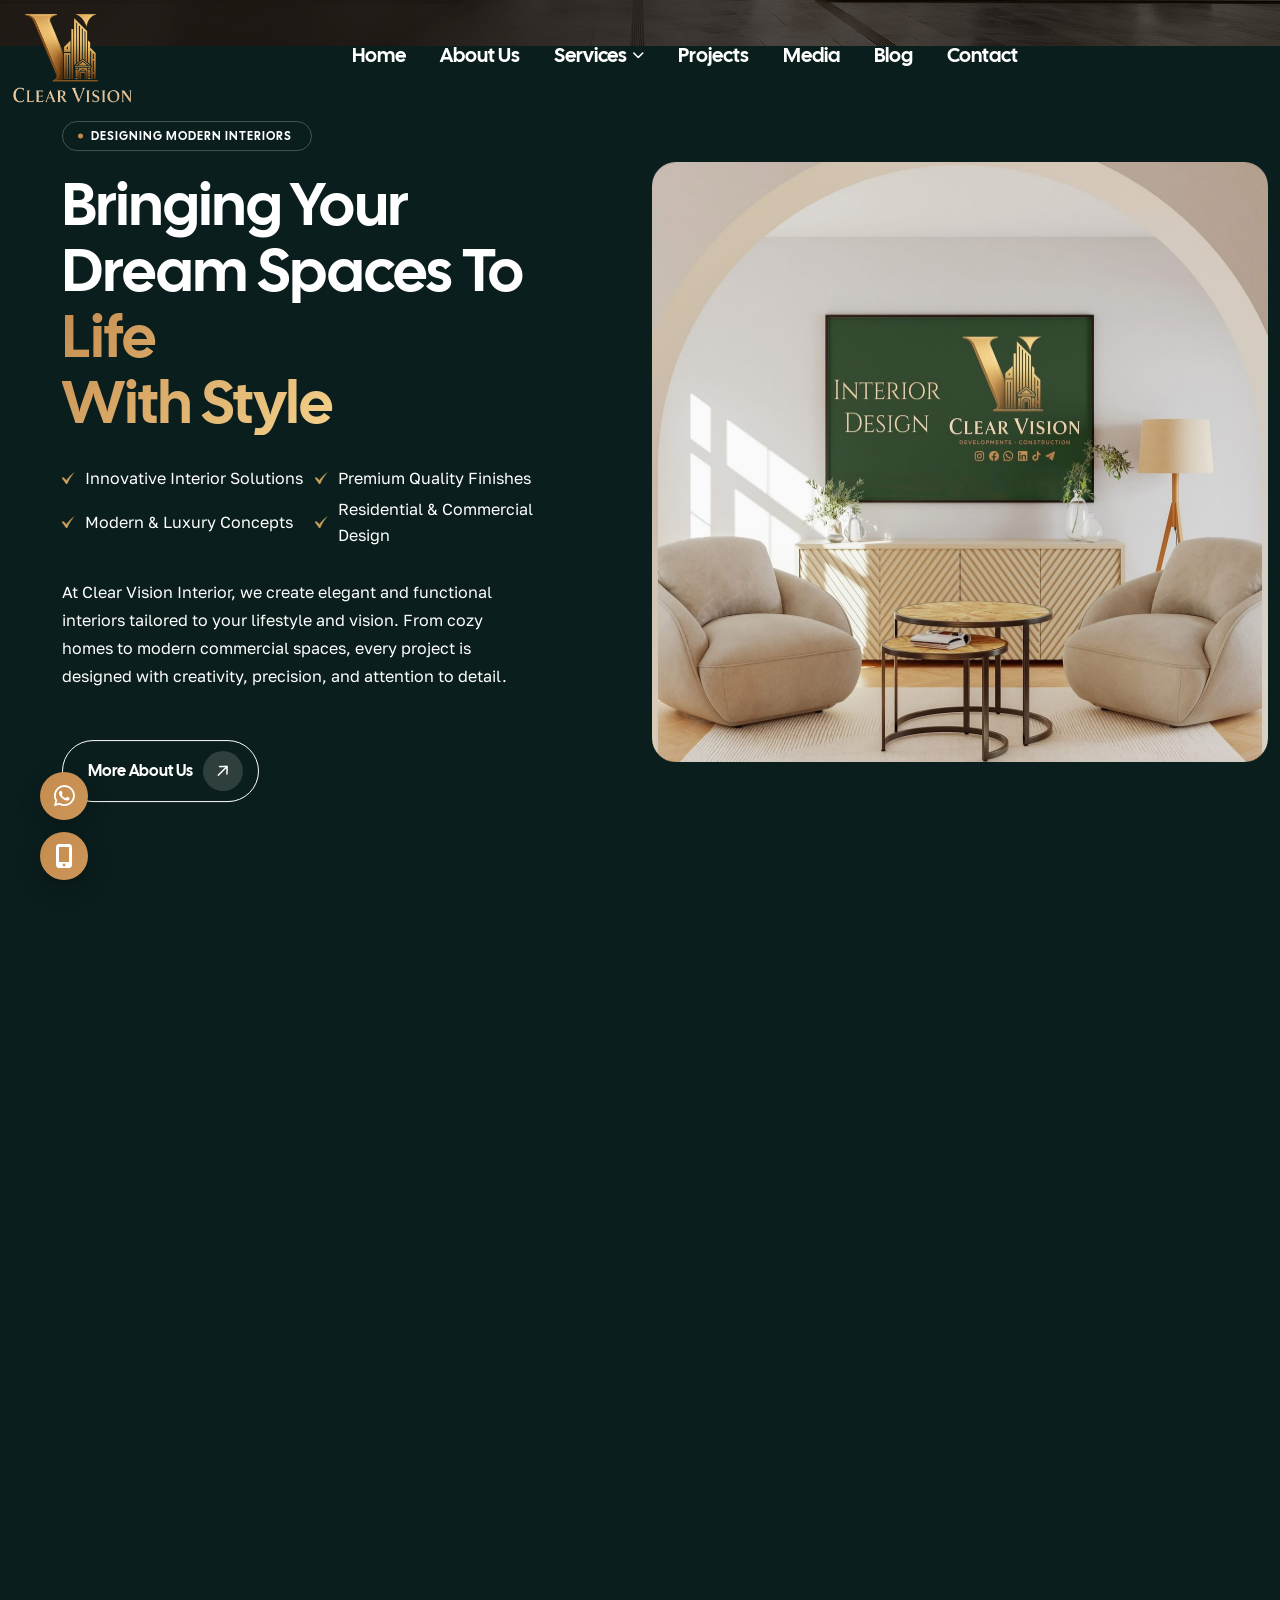
==== commit 36260b31: "edit" ====
--- a/about.html
+++ b/about.html
@@ -589,5 +589,20 @@
         <script src="assets/js/slider.js"></script>
         <script src="assets/js/contact.js"></script>
         <script src="assets/js/main.js"></script>
+
+            <div class="fixed-cta-group">
+
+    <a href="https://wa.me/0123456789" class="cta-icon" target="_blank">
+        <i class="fa-brands fa-whatsapp"></i>
+    </a>
+
+    <a href="tel:0123456789" class="cta-icon">
+        <i class="fas fa-mobile-alt"></i>
+    </a>
+
+</div>
     </body>
+
+
+    
 </html>
--- a/assets/css/main.css
+++ b/assets/css/main.css
@@ -18997,4 +18997,47 @@
     .video-thumb img{
         height:220px;
     }
+}
+
+
+
+.fixed-cta-group{
+  position: fixed;
+  left: 40px;
+  bottom: 20px;
+  display: flex;
+  flex-direction: column;
+  gap: 12px;
+  z-index: 99999;
+}
+
+.cta-icon {
+  display: flex;
+  align-items: center;
+  justify-content: center;
+  width: 48px;
+  height: 48px;
+  font-size: 24px;
+  color: #fff;
+  border-radius: 50%;
+  background:linear-gradient(135deg,#c48b4e,#f5d28c);
+  background-size: 600% 600%;
+  animation: gradientMove 6s ease infinite, pulse 2s infinite;
+  box-shadow: 0 8px 20px rgba(0,0,0,0.25);
+  transition: all .3s ease;
+}
+
+@keyframes gradientMove {
+  0% { background-position: 0% 50%; }
+  50% { background-position: 100% 50%; }
+  100% { background-position: 0% 50%; }
+}
+
+@keyframes pulse {
+  0%,100% { transform: scale(1); }
+  50% { transform: scale(1.08); }
+}
+
+.cta-icon:hover {
+  transform: scale(1.15);
 }
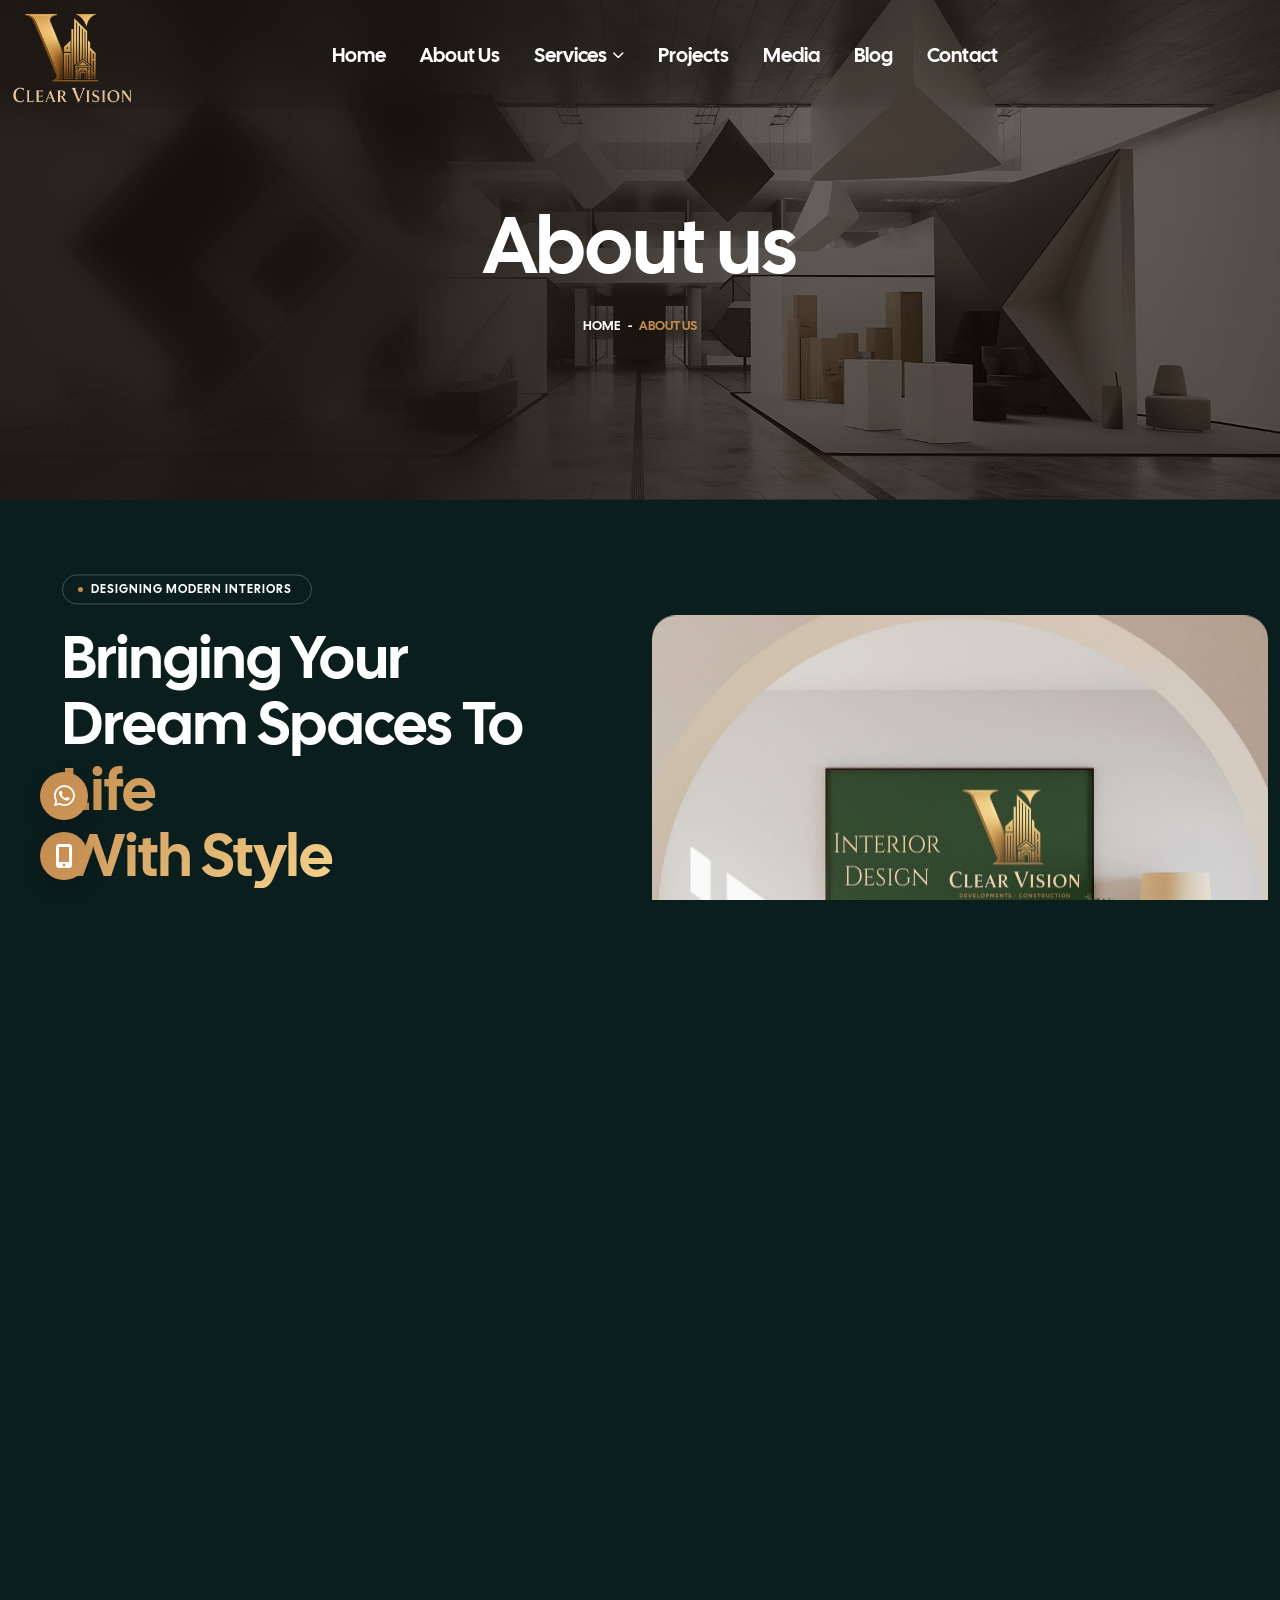
==== commit 725eb431: "edit again" ====
--- a/about.html
+++ b/about.html
@@ -157,13 +157,13 @@
         </div>
 
         <!-- Contact -->
-        <div class="side-menu-contact">
+    <div class="side-menu-contact">
             <h3>Contact Us</h3>
 
             <ul class="side-menu-list">
                 <li>
                     <i class="fas fa-map-marker-alt"></i>
-                    Dubai • Paris • Remote Projects
+                    25 Asmaa Fahmy.
                 </li>
 
                 <li>
--- a/assets/css/main.css
+++ b/assets/css/main.css
@@ -2811,7 +2811,7 @@
 .header .primary-header-inner .header-left-wrap {
     display: flex;
     align-items: center;
-    column-gap: 70px;
+    column-gap: 50px;
 }
 
 .header .primary-header-inner .header-logo img {
@@ -19040,4 +19040,7 @@
 
 .cta-icon:hover {
   transform: scale(1.15);
-}+}
+
+
+
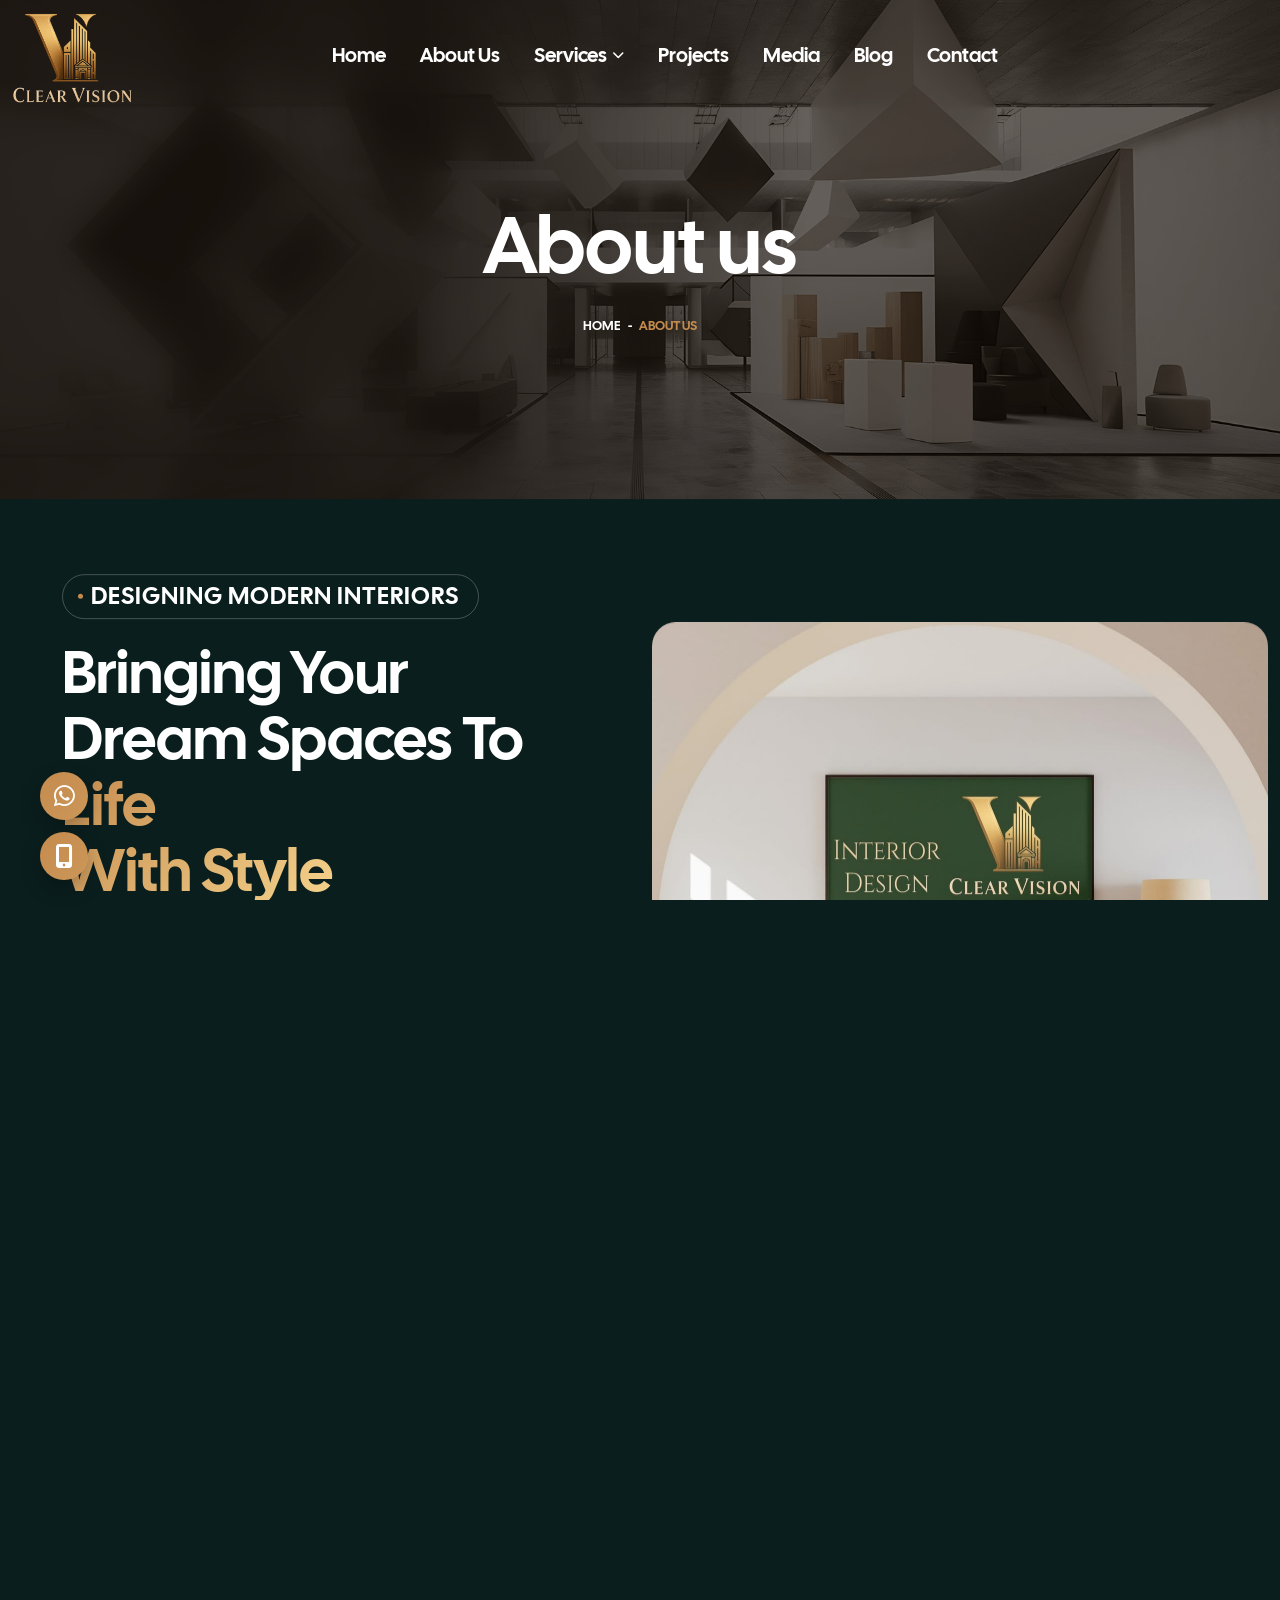
==== commit edca7675: "edit grag" ====
--- a/about.html
+++ b/about.html
@@ -365,13 +365,8 @@
 
 <footer class="footer-section overflow-hidden">
 
-    <div class="footer-bg"
-     style="background-image:url('./assets/img/footer.png');
-            background-size:cover;
-            background-position:center;
-            opacity:.08;">
+    <div class="footer-bg">
 </div>
-    <div class="footer-shade"></div>
 
     <div class="container container-2">
         <div class="row footer-wrap">
@@ -465,42 +460,42 @@
 
                     <ul class="footer-list">
                         <li>
-                            <a href="portfolio-details.html">
+                            <a href="service-details.html">
                                 <i class="fa-solid fa-angle-right"></i>
                                 Residential Design
                             </a>
                         </li>
 
                         <li>
-                            <a href="portfolio-details.html">
+                            <a href="service-details.html">
                                 <i class="fa-solid fa-angle-right"></i>
                                 Commercial Design
                             </a>
                         </li>
 
                         <li>
-                            <a href="portfolio-details.html">
+                            <a href="service-details.html">
                                 <i class="fa-solid fa-angle-right"></i>
                                 Space Planning
                             </a>
                         </li>
 
                         <li>
-                            <a href="portfolio-details.html">
+                            <a href="service-details.html">
                                 <i class="fa-solid fa-angle-right"></i>
                                 Furniture Selection
                             </a>
                         </li>
 
                         <li>
-                            <a href="portfolio-details.html">
+                            <a href="service-details.html">
                                 <i class="fa-solid fa-angle-right"></i>
                                 3D Visualization
                             </a>
                         </li>
 
                         <li>
-                            <a href="portfolio-details.html">
+                            <a href="service-details.html">
                                 <i class="fa-solid fa-angle-right"></i>
                                 Project Management
                             </a>
@@ -554,6 +549,17 @@
                 </div>
             </div>
 
+        </div>
+    </div>
+
+    <!-- Copyright -->
+    <div class="copyright-area">
+        <div class="container">
+            <div class="copyright-content text-center">
+                <p>
+                    © 2026 Clear Vision Interior Design. All Rights Reserved.
+                </p>
+            </div>
         </div>
     </div>
 
--- a/assets/css/main.css
+++ b/assets/css/main.css
@@ -368,7 +368,7 @@
 .section-heading .sub-heading {
     font-family: var(--tl-ff-heading);
     color: white;
-    font-size: 12px;
+    font-size: 24px;
     font-weight: 400;
     padding: 7px 19px 7px 28px;
     display: inline-block;
@@ -19042,5 +19042,57 @@
   transform: scale(1.15);
 }
 
-
-
+.footer-section{
+    position: relative;
+    background: #0a1e1d; /* اللون الأساسي */
+    color: #fff;
+    overflow: hidden;
+}
+
+/* لو عندك صورة خلفية خليها subtle */
+.footer-bg{
+    position: absolute;
+    inset: 0;
+    background-size: cover;
+    background-position: center;
+    opacity: 0.06; /* خفيفة جدًا */
+    z-index: 0;
+}
+
+/* المحتوى فوق الخلفية */
+.footer-section .container,
+.footer-section .copyright-area{
+    position: relative;
+    z-index: 2;
+}
+.gallary-section{
+    overflow: hidden;
+    width: 100%;
+}
+
+.gallery-scroll-wrap{
+    display: flex;
+    gap: 20px;
+    cursor: grab;
+    user-select: none;
+    will-change: transform;
+}
+
+.gallery-scroll-wrap.dragging{
+    cursor: grabbing;
+}
+
+.gallary-scroll-item{
+    flex: 0 0 auto;
+    width: 320px;
+    border-radius: 20px;
+    overflow: hidden;
+}
+
+.gallary-scroll-item img{
+    width: 100%;
+    height: 220px;
+    object-fit: cover;
+    display: block;
+    pointer-events: none; /* مهم جدًا */
+}
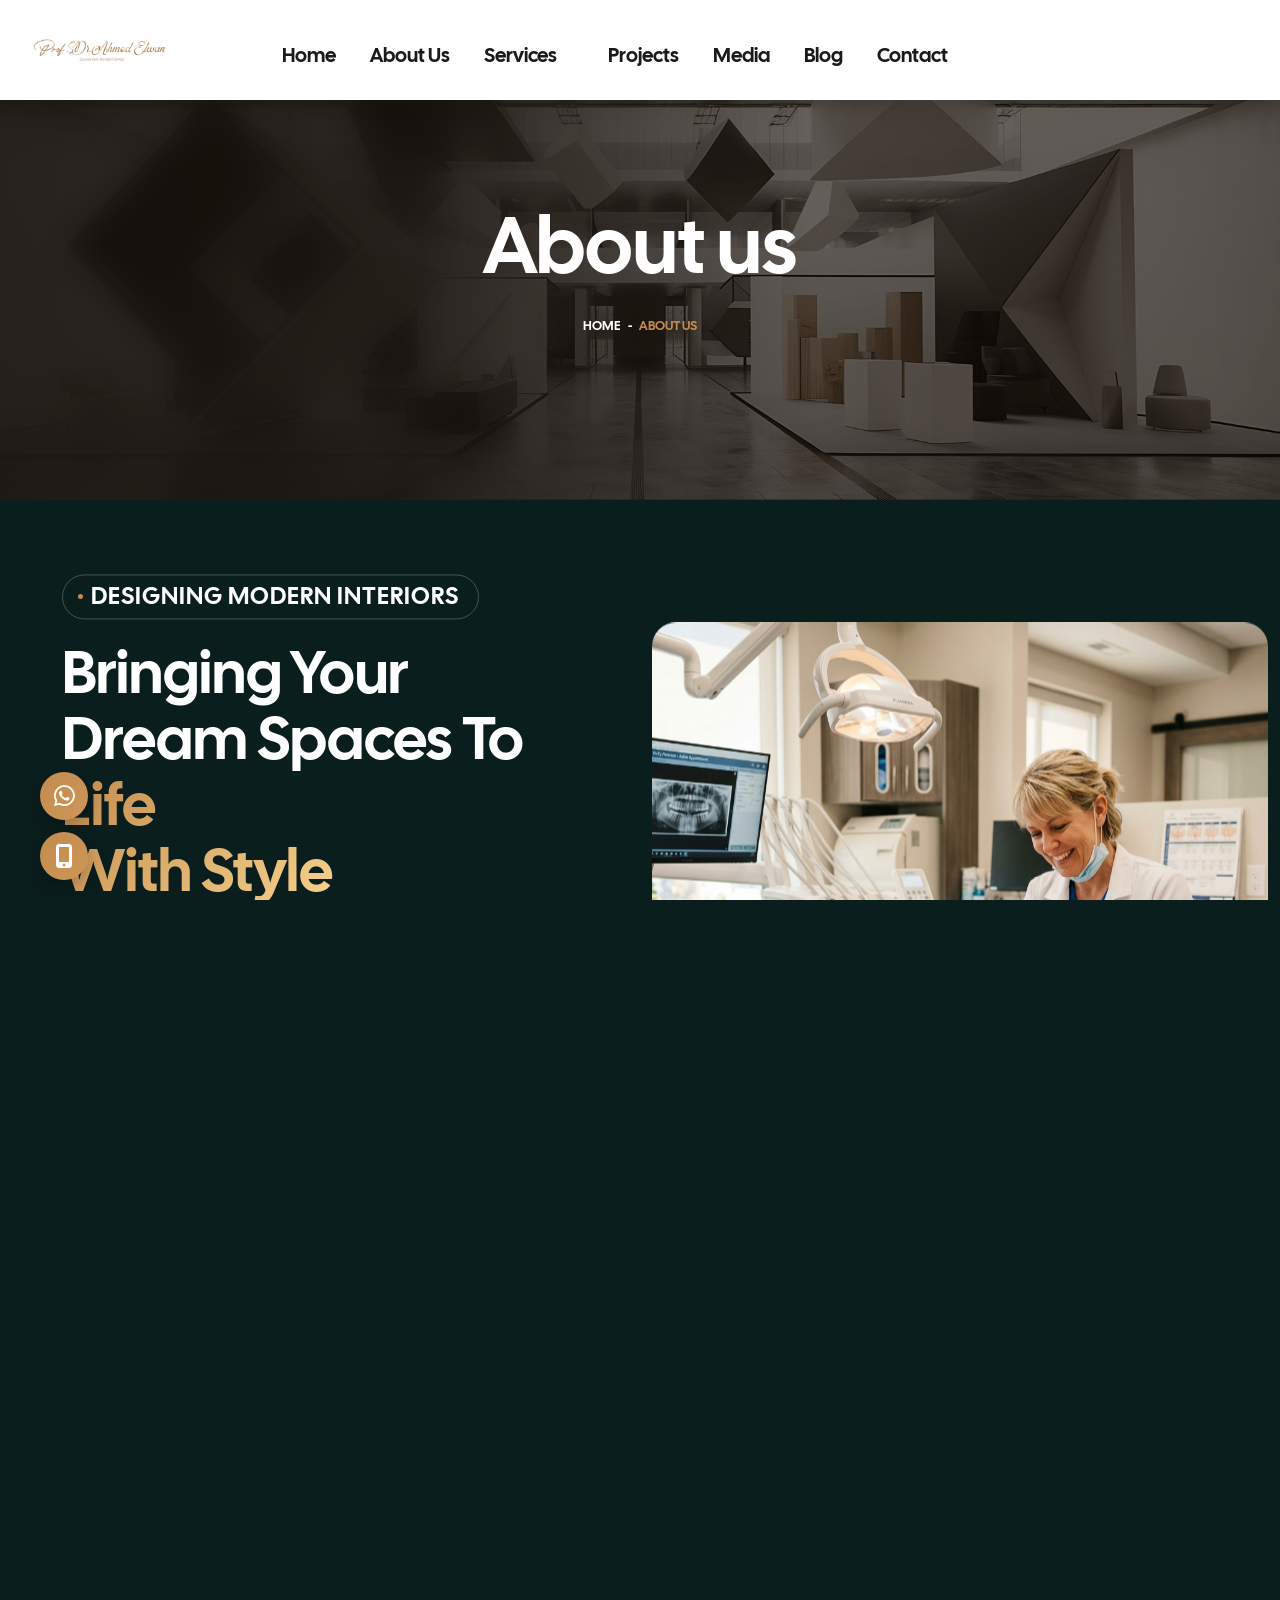
==== commit 9b55c229: "Edit" ====
--- a/about.html
+++ b/about.html
@@ -1,4 +1,4 @@
-<!DOCTYPE html>
+﻿<!DOCTYPE html>
 <html class="no-js" lang="en">
     <head>
         <meta charset="utf-8">
@@ -7,7 +7,7 @@
         <meta name="description" content="">
 
         <!-- Site Title -->
-        <title>Clear Vision</title>
+        <title>Dr Ahmed Elwan</title>
 
         <!-- Place favicon.ico in the root directory -->
         <link rel="shortcut icon" type="image/x-icon" href="assets/img/logosmall.png">
@@ -30,7 +30,7 @@
 
         <!-- preloader -->
         <div class="preloader overflow-hidden">
-            <div class="site-name"><span>Clear Vision</span></div>
+            <div class="site-name"><span>Dr Ahmed Elwan</span></div>
             <div class="preloader-gutters">
                 <div class="bar">
                     <div class="inner-bar"></div>
@@ -82,11 +82,13 @@
                                          
                                         <li class="menu-item-has-children">
                                             <a href="service.html">Services</a>
-                                            <ul>
-                                                <li><a href="service-details.html">Interior Design</a></li>
-                                                <li><a href="service-details.html">Exterior Design</a></li>
-                                                <li><a href="service-details.html">Landscape Design</a></li>
-                                                <li><a href="service-details.html">Commercial Design</a></li>
+                                            <ul>
+                                                <li><a href="service-details.html">Orthodontics</a></li>
+                                                <li><a href="service-details.html">Dental Implants</a></li>
+                                                <li><a href="service-details.html">Teeth Whitening</a></li>
+                                                <li><a href="service-details.html">Dental Crowns &amp; Veneers</a></li>
+                                                <li><a href="service-details.html">Gum Treatment</a></li>
+                                                <li><a href="service-details.html">Dental X-Ray &amp; Diagnosis</a></li>
                                             </ul>
                                         </li>
 
@@ -255,12 +257,12 @@
 
                         <li>
                             <img src="assets/img/icon/about-1.png" alt="about">
-                            Residential & Commercial Design
+                            Residential & Dental Implants
                         </li>
                     </ul>
 
                     <p>
-                        At Clear Vision Interior, we create elegant and functional
+                        At Dr Ahmed Elwan, we create elegant and functional
                         interiors tailored to your lifestyle and vision. From cozy
                         homes to modern commercial spaces, every project is designed
                         with creativity, precision, and attention to detail.
@@ -314,7 +316,7 @@
                     </h2>
 
                     <p class="mb-0">
-                        At Clear Vision Interior, we believe design is more than decoration — it’s about creating meaningful spaces that improve lives.
+                        At Dr Ahmed Elwan, we believe design is more than decoration — it’s about creating meaningful spaces that improve lives.
                     </p>
                 </div>
             </div>
@@ -378,13 +380,13 @@
                     <div class="widget-header">
                         <div class="footer-logo">
                             <a href="index.html">
-                                <img src="assets/img/logo.png" alt="Clear Vision Interior Design">
+                                <img src="assets/img/logo.png" alt="Dr Ahmed Elwan">
                             </a>
                         </div>
                     </div>
 
                     <p class="mb-4">
-                        Clear Vision Interior Design specializes in creating elegant,
+                        Dr Ahmed Elwan specializes in creating elegant,
                         functional, and inspiring spaces. We transform residential,
                         commercial, and hospitality interiors into timeless environments
                         that reflect our clients’ vision and lifestyle.
@@ -462,42 +464,42 @@
                         <li>
                             <a href="service-details.html">
                                 <i class="fa-solid fa-angle-right"></i>
-                                Residential Design
+                                Orthodontics
                             </a>
                         </li>
 
                         <li>
                             <a href="service-details.html">
                                 <i class="fa-solid fa-angle-right"></i>
-                                Commercial Design
+                                Dental Implants
                             </a>
                         </li>
 
                         <li>
                             <a href="service-details.html">
                                 <i class="fa-solid fa-angle-right"></i>
-                                Space Planning
+                                Teeth Whitening
                             </a>
                         </li>
 
                         <li>
                             <a href="service-details.html">
                                 <i class="fa-solid fa-angle-right"></i>
-                                Furniture Selection
+                                Dental Crowns &amp; Veneers
                             </a>
                         </li>
 
                         <li>
                             <a href="service-details.html">
                                 <i class="fa-solid fa-angle-right"></i>
-                                3D Visualization
+                                Gum Treatment
                             </a>
                         </li>
 
                         <li>
                             <a href="service-details.html">
                                 <i class="fa-solid fa-angle-right"></i>
-                                Project Management
+                                Dental X-Ray &amp; Diagnosis
                             </a>
                         </li>
                     </ul>
@@ -557,7 +559,7 @@
         <div class="container">
             <div class="copyright-content text-center">
                 <p>
-                    © 2026 Clear Vision Interior Design. All Rights Reserved.
+                    © 2026 Dr Ahmed Elwan. All Rights Reserved.
                 </p>
             </div>
         </div>
--- a/assets/css/main.css
+++ b/assets/css/main.css
@@ -1,4 +1,4 @@
-﻿@import"https://fonts.googleapis.com/css2?family=Cal+Sans&family=Golos+Text:wght@400..900&display=swap";:root {
+@import"https://fonts.googleapis.com/css2?family=Cal+Sans&family=Golos+Text:wght@400..900&display=swap";:root {
     --tl-ff-body: 'Golos Text', sans-serif;
     --tl-ff-heading: 'Cal Sans', serif;
     --tl-ff-p: 'Golos Text', sans-serif;
@@ -631,15 +631,60 @@
     font-family: var(--tl-ff-heading);
     font-size: 80px;
     font-weight: 800;
-    color: #fff;
     text-transform: uppercase;
-    overflow-x: hidden
+    overflow-x: hidden;
+
+    background: linear-gradient(
+        135deg,
+        #c48b4e 0%,
+        #f5d28c 50%,
+        #c48b4e 100%
+    );
+
+    -webkit-background-clip: text;
+    -webkit-text-fill-color: transparent;
+    background-clip: text;
+
+    display: inline-block;
 }
 
 .site-name {
-    background-color: #111
-}
-
+    background-color: var(--tl-color-bg-1);
+}
+.gallerySwiper{
+    margin-bottom: 30px;
+    overflow: visible;
+}
+
+.gallerySwiper .swiper-slide{
+    width: 380px;
+    border-radius: 20px;
+    overflow: hidden;
+}
+
+.gallerySwiper .swiper-slide img{
+    width: 100%;
+    height: 280px;
+    object-fit: cover;
+    display: block;
+    transition: .5s;
+}
+
+.gallerySwiper .swiper-slide:hover img{
+    transform: scale(1.05);
+}
+
+@media(max-width:768px){
+
+    .gallerySwiper .swiper-slide{
+        width: 280px;
+    }
+
+    .gallerySwiper .swiper-slide img{
+        height: 220px;
+    }
+
+}
 .preloader-gutters {
     background-color: rgba(0,0,0,0);
     position: absolute;
@@ -2778,7 +2823,7 @@
     color: #111;
 }
 .header {
-    background-color: rgba(0,0,0,0);
+    background-color: #ffffff;
     width: 100%;
     position: absolute;
     top: 0;
@@ -2787,8 +2832,8 @@
     transition: all .3s ease-in-out;
     display: flex;
     align-items: center;
-    
     height: 100px;
+    box-shadow: 0 2px 20px rgba(0, 0, 0, 0.08);
 }
 
 @media only screen and (max-width: 992px) {
@@ -2811,13 +2856,13 @@
 .header .primary-header-inner .header-left-wrap {
     display: flex;
     align-items: center;
-    column-gap: 50px;
 }
 
 .header .primary-header-inner .header-logo img {
-    width: 120px;
-    padding-top: 25px;
-    margin-right:150px;
+    width: 200px;
+    padding-top: 10px;
+    margin-right: 80px;
+    width: 300px;
 }
 
 .header .primary-header-inner .header-logo .logo-light {
@@ -2826,13 +2871,13 @@
 
 @media(max-width: 1399px) {
     .header .primary-header-inner .header-logo img {
-        max-width:150px
+        max-width: 180px
     }
 }
 
 @media(max-width: 1199px) {
     .header .primary-header-inner .header-logo img {
-        max-width:150px
+        max-width: 160px
     }
 }
 
@@ -2881,7 +2926,7 @@
 
 .header .primary-header-inner .header-menu-wrap ul li a {
     font-family: var(--tl-ff-heading);
-    color: var(--tl-color-common-white);
+    color: #1a1a1a;
     display: block;
     font-size: 20px;
     padding: 36px 0;
@@ -3091,8 +3136,8 @@
     font-family: "Font Awesome 6 Pro";
     font-size: 12px;
     font-weight: 700;
-    content: "";
-    color: var(--tl-color-common-white);
+    content: "";
+    color: #1a1a1a;
     position: absolute;
     top: 50%;
     right: 0;
@@ -3620,7 +3665,7 @@
 }
 
 .primary-header.fixed {
-    background-color: var(--tl-color-bg-2);
+    background-color: #ffffff;
     position: fixed;
     left: 0;
     top: 0;
@@ -3630,7 +3675,7 @@
     -webkit-animation-duration: 1s;
     animation-timing-function: ease;
     -webkit-animation-timing-function: ease;
-    box-shadow: 0px 1px 3px 0px rgba(17,17,17,.1);
+    box-shadow: 0px 2px 20px 0px rgba(17,17,17,.1);
     z-index: 99
 }
 
@@ -17488,7 +17533,7 @@
 
 
 .footer-wrap {
-    padding: 130px 0 100px 0
+    padding: 10px 0 10px 0
 }
 
 @media only screen and (max-width: 992px) {
@@ -17503,18 +17548,17 @@
     }
 }
 
-@media only screen and (max-width: 767px) {
-    .footer-widget {
-        margin-bottom:50px
-    }
-}
-
-.footer-widget .widget-header {
-    margin-bottom: 30px
-}
+
+
 
 .footer-widget .widget-header .footer-logo {
-    max-width: 170px
+    max-width: 220px;
+    margin-bottom: 15px;
+}
+
+.footer-widget .widget-header .footer-logo img {
+    width: 220px;
+    max-width: 100%;
 }
 
 .footer-widget .widget-header .widget-title {
@@ -18052,7 +18096,7 @@
     position:relative;
     background:#0f0f0f;
     color:#fff;
-    padding-top:100px;
+    padding-top:10px;
 }
 
 .footer-bg{
@@ -18074,6 +18118,7 @@
 .footer-wrap{
     position:relative;
     z-index:2;
+    margin-top:20px;
 }
 
 /* Title */
@@ -18240,9 +18285,7 @@
 }
 /* Copyright */
 .copyright-area{
-    margin-top:80px;
     border-top:1px solid rgba(255,255,255,.08);
-    padding:25px 0;
 }
 
 .copyright-content p{
@@ -18265,7 +18308,7 @@
 .header-left-wrap{
     display: flex;
     align-items: center;
-    gap: 40px; /* المسافة بين اللوجو واللينكات */
+    gap: 10px; /* المسافة بين اللوجو واللينكات */
 }
 
 
@@ -18672,7 +18715,7 @@
         135deg,
         #c48b4e,
         #f5d28c
-    );
+    ) ;
 
     -webkit-background-clip:text;
     -webkit-text-fill-color:transparent;
@@ -19094,5 +19137,181 @@
     height: 220px;
     object-fit: cover;
     display: block;
-    pointer-events: none; /* مهم جدًا */
+    pointer-events: none;
+}
+
+@media (max-width: 767px) {
+    .gallary-scroll-item {
+        width: 85vw;
+        border-radius: 12px;
+    }
+
+    .gallary-scroll-item img {
+        height: auto;
+        aspect-ratio: 16 / 9;
+    }
+
+    .gallery-scroll-wrap {
+        gap: 12px;
+    }
+}
+.partners-section {
+  overflow: hidden;
+}
+
+/* wrapper smooth motion */
+.partners-slider .swiper-wrapper {
+  transition-timing-function: linear !important;
+}
+
+/* slide alignment */
+.partners-slider .swiper-slide {
+  display: flex;
+  justify-content: center;
+  align-items: center;
+  width: auto !important;
+}
+
+/* logo style */
+.partners-slider img {
+  max-width: 90px;
+  width: 100%;
+  height: auto;
+  object-fit: contain;
+  transition: 0.3s;
+}
+
+.partners-slider img:hover {
+  transform: scale(1.08);
+}
+.partners-slider .swiper-wrapper {
+  will-change: transform;
+}
+/* 📱 Mobile */
+@media (max-width: 576px) {
+  .partners-slider img {
+    max-width: 110px;
+  }
+}
+
+/* 📱 Tablet */
+@media (max-width: 768px) {
+  .partners-slider img {
+    max-width: 100px;
+  }
+}
+
+
+.project-gallery-slider {
+    width: 100%;
+    border-radius: 16px;
+    overflow: hidden;
+}
+
+.project-gallery-slider .swiper-slide img {
+    width: 100%;
+    height: 500px;
+    object-fit: cover;
+    display: block;
+}
+
+.project-gallery-slider .swiper-button-prev,
+.project-gallery-slider .swiper-button-next {
+    color: #fff;
+    background: rgba(0, 0, 0, 0.4);
+    width: 44px;
+    height: 44px;
+    border-radius: 50%;
+}
+
+.project-gallery-slider .swiper-button-prev::after,
+.project-gallery-slider .swiper-button-next::after {
+    font-size: 16px;
+}
+
+@media (max-width: 767px) {
+    .project-gallery-slider .swiper-slide img {
+        height: 250px;
+    }
+}
+
+/* Sidebar Contact Form */
+.sidebar-contact-form {
+    margin-top: 30px;
+    padding: 30px;
+    border: 1px solid rgba(255, 255, 255, 0.08);
+    border-radius: 12px;
+}
+
+.sidebar-contact-form .list-title {
+    margin-bottom: 24px;
+}
+
+.sidebar-contact-form .form-group {
+    margin-bottom: 16px;
+}
+
+.sidebar-contact-form .form-group input,
+.sidebar-contact-form .form-group textarea {
+    width: 100%;
+    background: rgba(255, 255, 255, 0.04);
+    border: 1px solid rgba(255, 255, 255, 0.1);
+    border-radius: 8px;
+    padding: 12px 16px;
+    color: #fff;
+    font-size: 14px;
+    outline: none;
+    transition: border-color 0.3s;
+}
+
+.sidebar-contact-form .form-group input::placeholder,
+.sidebar-contact-form .form-group textarea::placeholder {
+    color: rgba(255, 255, 255, 0.4);
+}
+
+.sidebar-contact-form .form-group input:focus,
+.sidebar-contact-form .form-group textarea:focus {
+    border-color: var(--tl-color-theme-primary);
+}
+
+.sidebar-contact-form .form-group textarea {
+    resize: none;
+}
+
+.sidebar-contact-form .tl-primary-btn {
+    width: 100%;
+    justify-content: center;
+}
+
+.branch-info p {
+    display: flex;
+    align-items: center;
+    justify-content: center;
+    gap: 10px;
+    margin-bottom: 8px;
+}
+
+
+.branch-info h3 {
+    font-size: 38px;
+    background: linear-gradient(135deg, #c48b4e, #f5d28c);
+    -webkit-background-clip: text;
+    -webkit-text-fill-color: transparent;
+    background-clip: text;
+}
+
+.branch-info p i {
+    background: linear-gradient(135deg, #c48b4e, #f5d28c);
+    -webkit-background-clip: text;
+    -webkit-text-fill-color: transparent;
+    background-clip: text;
+}
+
+.branch-info p a {
+    color: inherit;
+    transition: opacity 0.3s;
+}
+
+.branch-info p a:hover {
+    opacity: 0.75;
 }
